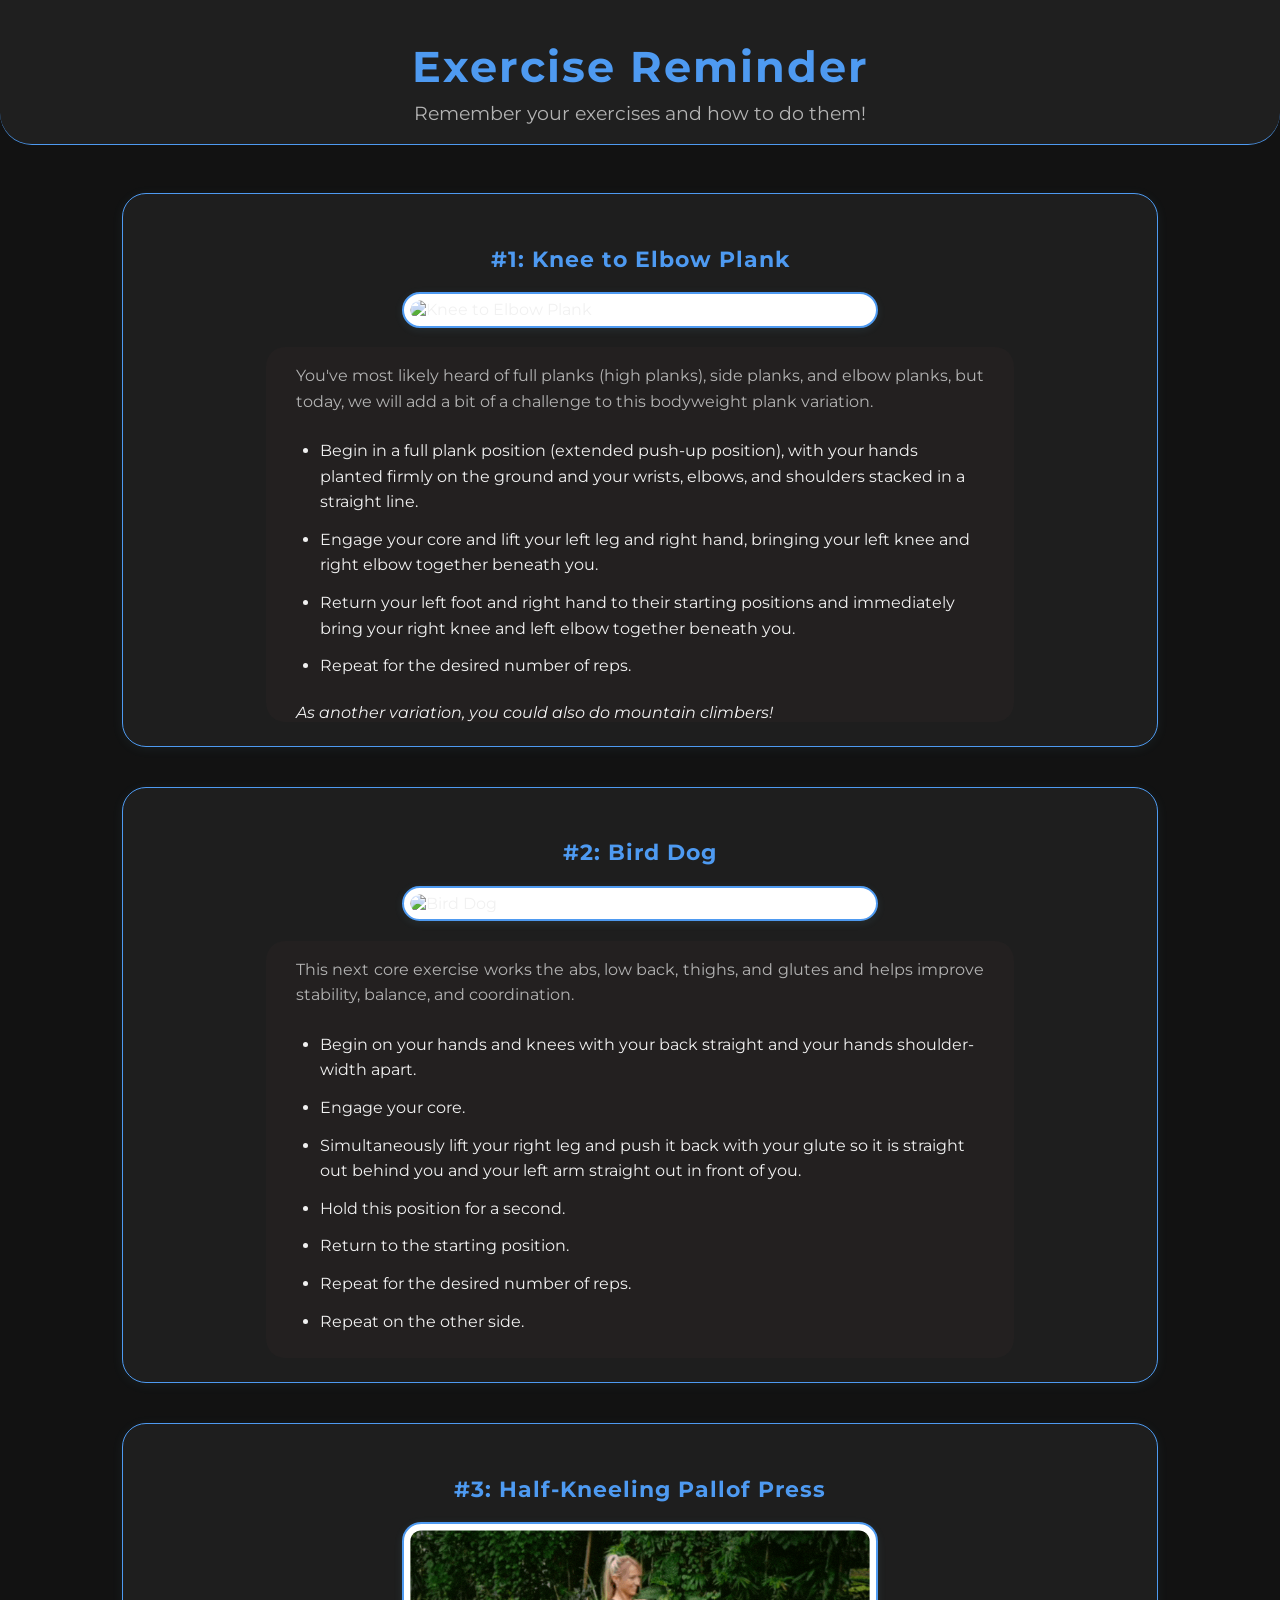
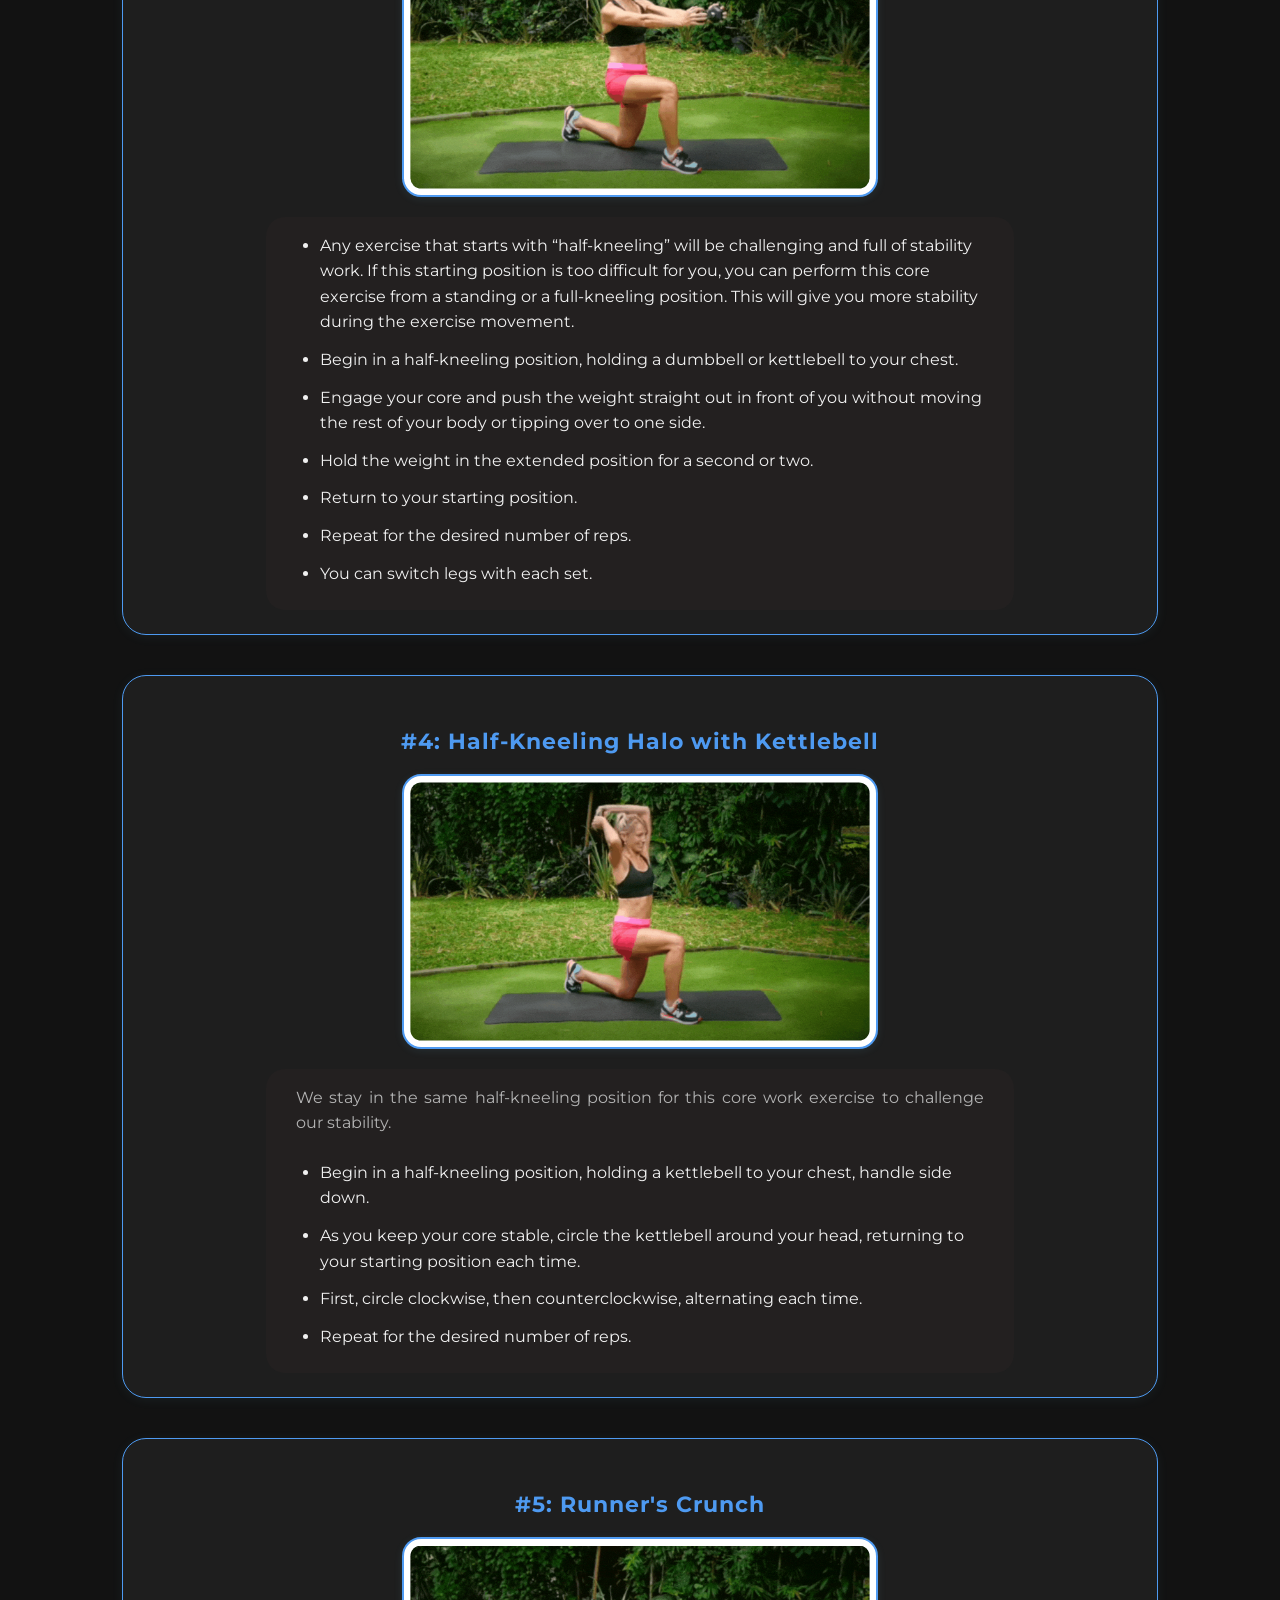
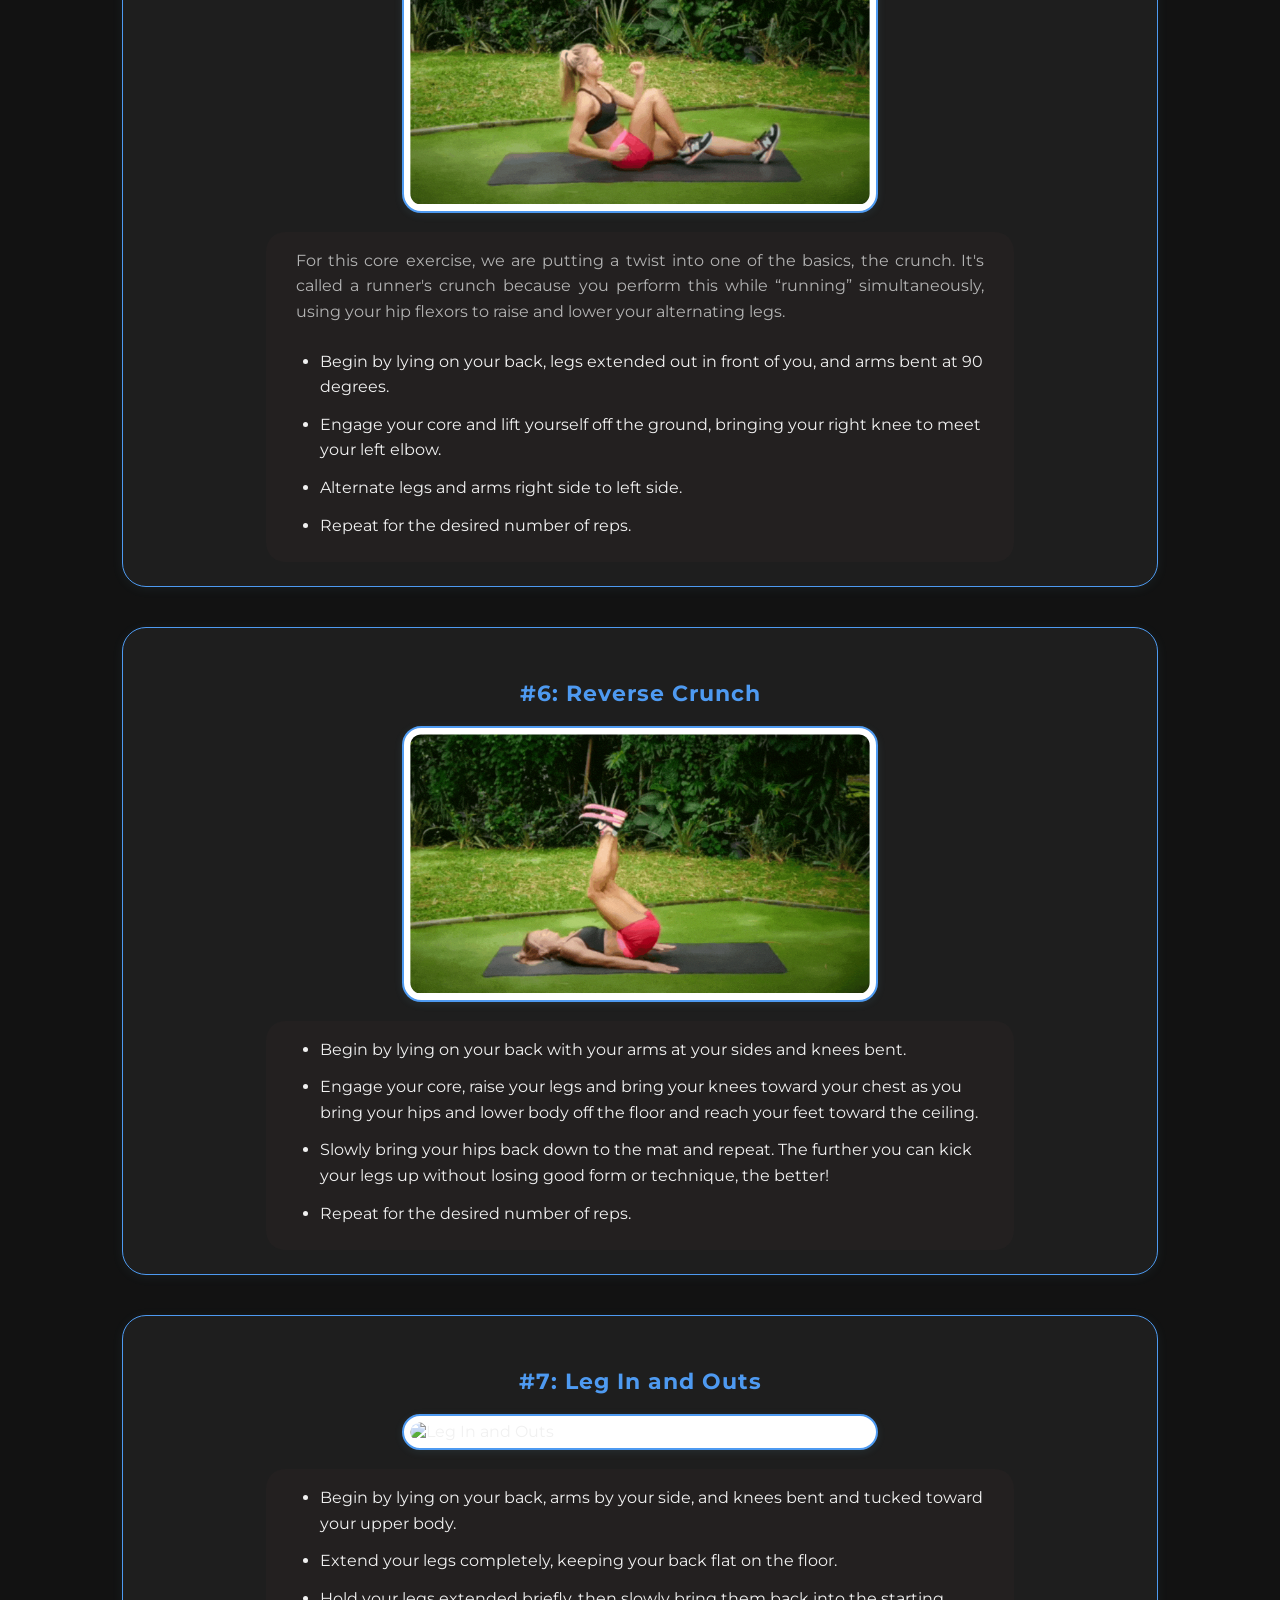
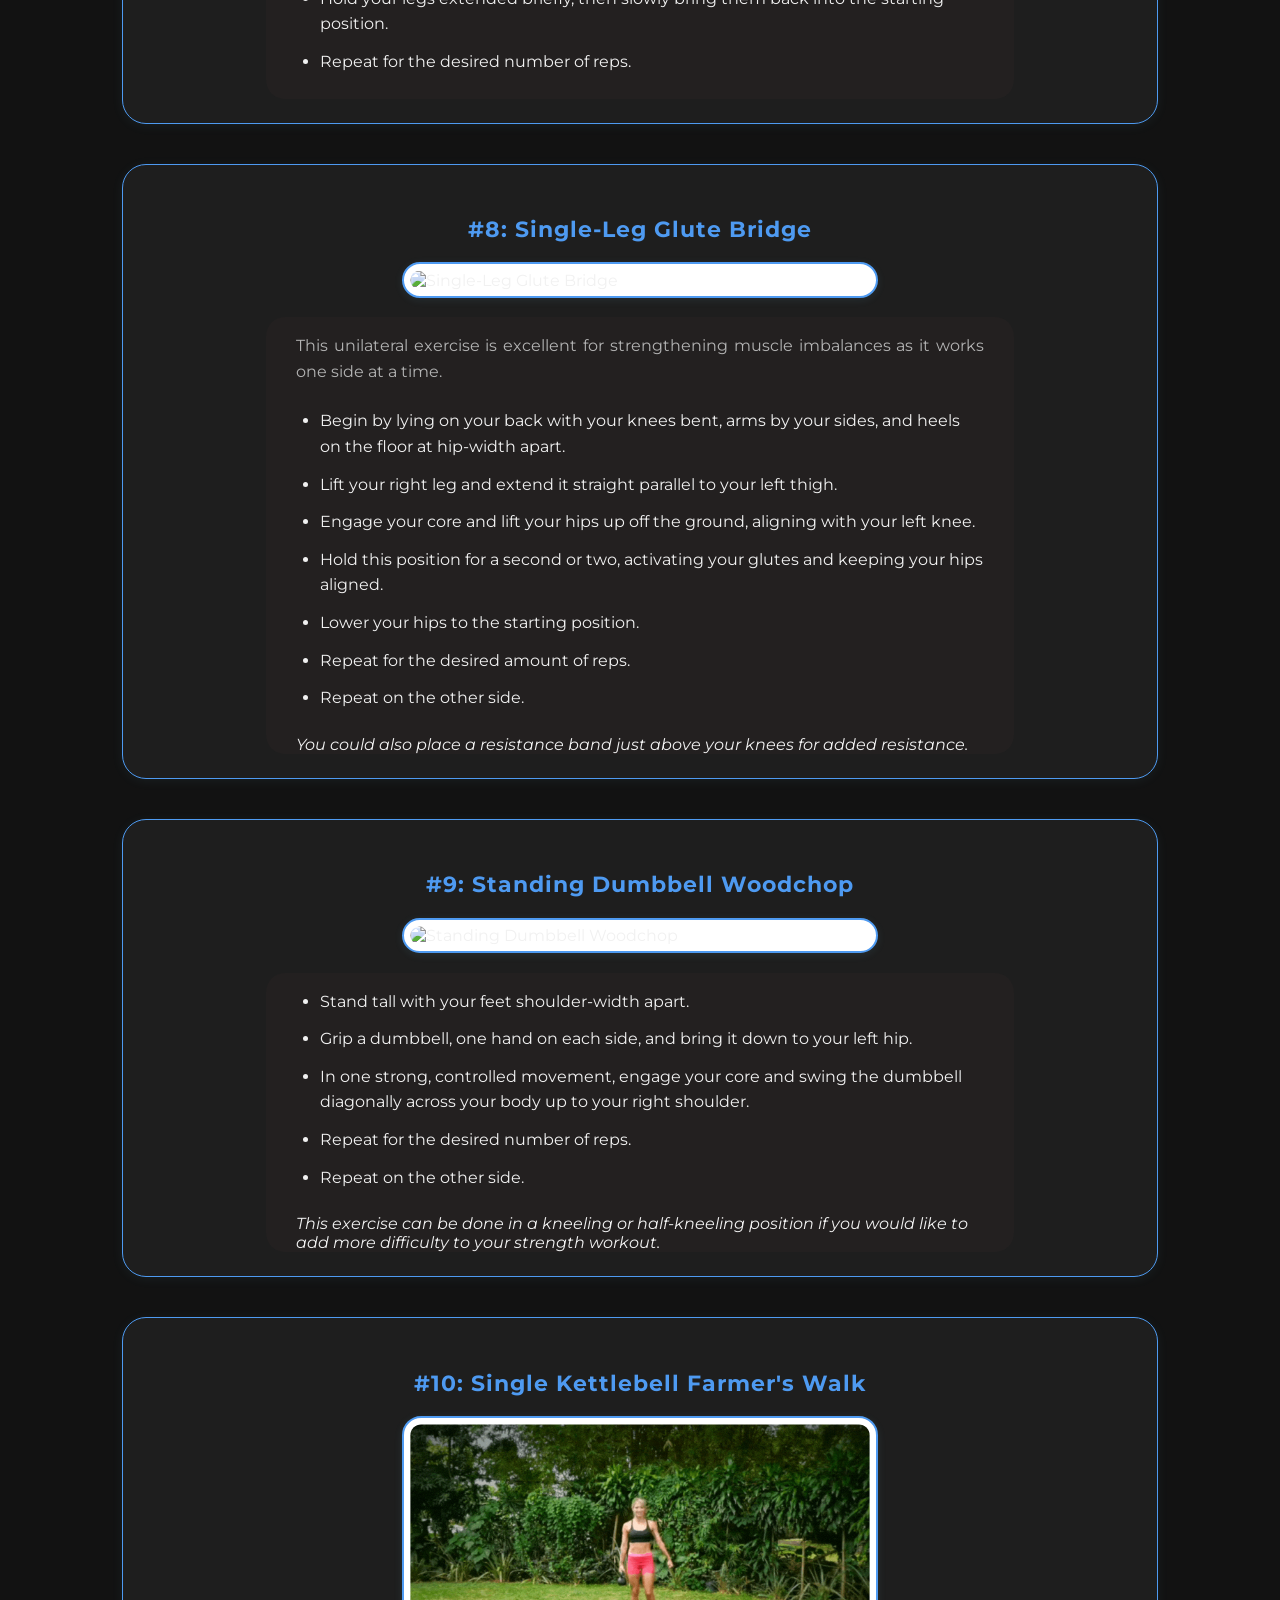
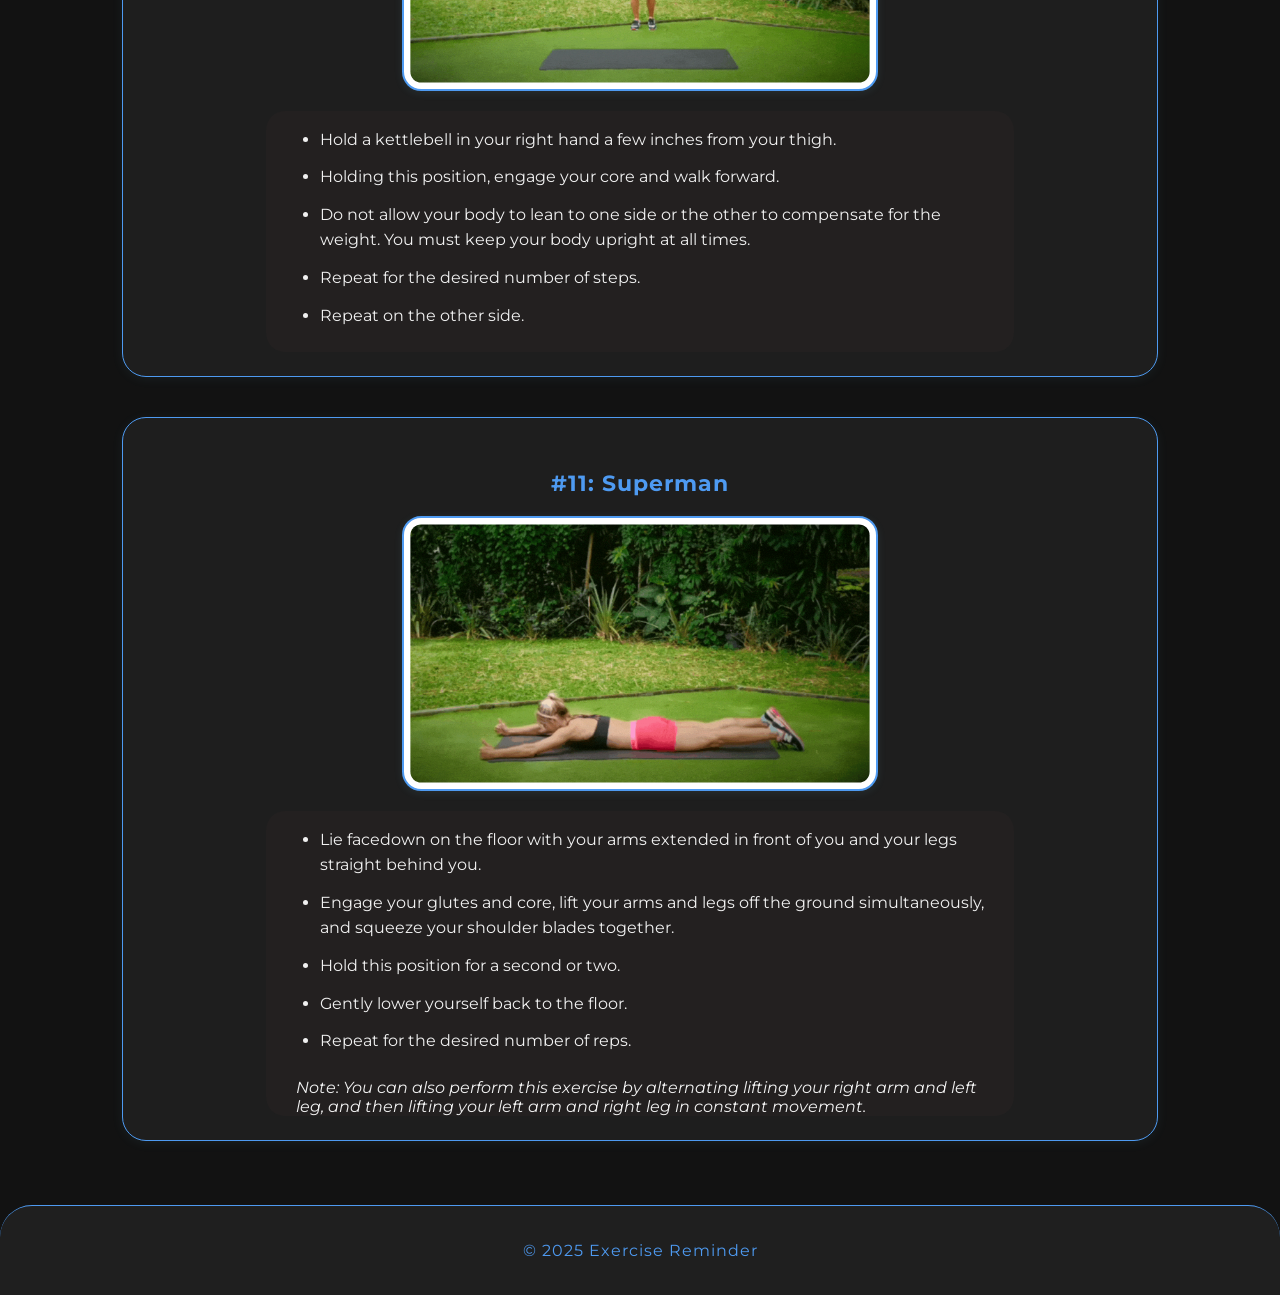
==== src/core.html @ 1bc79fc4 "Created new page" ====
<!DOCTYPE html>
<html lang="en">

<head>
    <meta charset="UTF-8">
    <meta name="viewport" content="width=device-width, initial-scale=1.0">
    <title>Exercise Reminder</title>
    <link rel="stylesheet" href="css/styles.css">
</head>

<body>
    <header>
        <h1><a href="./index.html">Exercise Reminder</a></h1>
        <p>Remember your exercises and how to do them!</p>
    </header>
    <main>
        <section class="exercise">
            <h2>#1: Knee to Elbow Plank</h2>
            <img src="images/1-Knee-to-Elbow-Plank.gif" alt="Knee to Elbow Plank">
            <div class="text">
                <p class="description">
                    You've most likely heard of full planks (high planks), side planks, and elbow planks, but today, we
                    will
                    add a bit of a challenge to this bodyweight plank variation.</p>
                <ul class="instructions">
                    <li>Begin in a full plank position (extended push-up position), with your hands planted firmly on
                        the
                        ground and your wrists, elbows, and shoulders stacked in a straight line.</li>
                    <li>Engage your core and lift your left leg and right hand, bringing your left knee and right elbow
                        together beneath you.</li>
                    <li>Return your left foot and right hand to their starting positions and immediately bring your
                        right
                        knee and left elbow together beneath you.</li>
                    <li>Repeat for the desired number of reps.</li>
                </ul>
                <em class="variation">
                    As another variation, you could also do mountain climbers!
                </em>
            </div>
        </section>
        <section class="exercise">
            <h2>#2: Bird Dog</h2>
            <img src="images/2-Bird-Dog-Final.gif" alt="Bird Dog">
            <div class="text">
                <p class="description">
                    This next core exercise works the abs, low back, thighs, and glutes and helps improve stability,
                    balance, and coordination.
                </p>
                <ul class="instructions">
                    <li>Begin on your hands and knees with your back straight and your hands shoulder-width apart.</li>
                    <li>Engage your core.</li>
                    <li>Simultaneously lift your right leg and push it back with your glute so it is straight out behind
                        you
                        and your left arm straight out in front of you.</li>
                    <li>Hold this position for a second.</li>
                    <li>Return to the starting position.</li>
                    <li>Repeat for the desired number of reps.</li>
                    <li>Repeat on the other side.</li>
                </ul>
            </div>
        </section>
        <section class="exercise">
            <h2>#3: Half-Kneeling Pallof Press</h2>
            <img src="images/3-Pallof-press.gif" alt="Half-Kneeling Pallof Press">
            <div class="text">
                <ul class="instructions">
                    <li>Any exercise that starts with “half-kneeling” will be challenging and full of stability work. If
                        this
                        starting position is too difficult for you, you can perform this core exercise from a standing
                        or a
                        full-kneeling position. This will give you more stability during the exercise movement.</li>
                    <li>Begin in a half-kneeling position, holding a dumbbell or kettlebell to your chest.</li>
                    <li>Engage your core and push the weight straight out in front of you without moving the rest of
                        your
                        body
                        or tipping over to one side.</li>
                    <li>Hold the weight in the extended position for a second or two.</li>
                    <li>Return to your starting position.</li>
                    <li>Repeat for the desired number of reps.</li>
                    <li>You can switch legs with each set.</li>
                </ul>
            </div>
        </section>
        <section class="exercise">
            <h2>#4: Half-Kneeling Halo with Kettlebell</h2>
            <img src="images/4-Halo.gif" alt="Half-Kneeling Halo with Kettlebell">
            <div class="text">
                <p class="description">
                    We stay in the same half-kneeling position for this core work exercise to challenge our stability.
                </p>
                <ul class="instructions">
                    <li>Begin in a half-kneeling position, holding a kettlebell to your chest, handle side down.</li>
                    <li>As you keep your core stable, circle the kettlebell around your head, returning to your starting
                        position each time.</li>
                    <li>First, circle clockwise, then counterclockwise, alternating each time.</li>
                    <li>Repeat for the desired number of reps.</li>
                </ul>
            </div>
        </section>
        <section class="exercise">
            <h2>#5: Runner's Crunch</h2>
            <img src="images/5-Runners-Crunch.gif" alt="Runner's Crunch">
            <div class="text">
                <p class="description">
                    For this core exercise, we are putting a twist into one of the basics, the crunch. It's called a
                    runner's crunch because you perform this while “running” simultaneously, using your hip flexors to
                    raise
                    and lower your alternating legs.</p>
                <ul class="instructions">
                    <li>Begin by lying on your back, legs extended out in front of you, and arms bent at 90 degrees.
                    </li>
                    <li>Engage your core and lift yourself off the ground, bringing your right knee to meet your left
                        elbow.
                    </li>
                    <li>Alternate legs and arms right side to left side.</li>
                    <li>Repeat for the desired number of reps.</li>
                </ul>
            </div>
        </section>
        <section class="exercise">
            <h2>#6: Reverse Crunch</h2>
            <img src="images/6-Reverse-Crunch.gif" alt="Reverse Crunch">
            <div class="text">
                <ul class="instructions">
                    <li>Begin by lying on your back with your arms at your sides and knees bent.</li>
                    <li>Engage your core, raise your legs and bring your knees toward your chest as you bring your hips
                        and
                        lower body off the floor and reach your feet toward the ceiling.</li>
                    <li>Slowly bring your hips back down to the mat and repeat. The further you can kick your legs up
                        without losing good form or technique, the better!</li>
                    <li>Repeat for the desired number of reps.</li>
                </ul>
            </div>
        </section>
        <section class="exercise">
            <h2>#7: Leg In and Outs</h2>
            <img src="images/7-In-and-outs.gif" alt="Leg In and Outs">
            <div class="text">
                <ul class="instructions">
                    <li>Begin by lying on your back, arms by your side, and knees bent and tucked toward your upper
                        body.
                    </li>
                    <li>Extend your legs completely, keeping your back flat on the floor.</li>
                    <li>Hold your legs extended briefly, then slowly bring them back into the starting position.</li>
                    <li>Repeat for the desired number of reps.</li>
                </ul>
            </div>
        </section>
        <section class="exercise">
            <h2>#8: Single-Leg Glute Bridge</h2>
            <img src="images/8-Single-leg-glute-bridge-1.gif" alt="Single-Leg Glute Bridge">
            <div class="text">
                <p class="description">
                    This unilateral exercise is excellent for strengthening muscle imbalances as it works one side at a
                    time.</p>
                <ul class="instructions">
                    <li>Begin by lying on your back with your knees bent, arms by your sides, and heels on the floor at
                        hip-width apart.</li>
                    <li>Lift your right leg and extend it straight parallel to your left thigh.</li>
                    <li>Engage your core and lift your hips up off the ground, aligning with your left knee.</li>
                    <li>Hold this position for a second or two, activating your glutes and keeping your hips aligned.
                    </li>
                    <li>Lower your hips to the starting position.</li>
                    <li>Repeat for the desired amount of reps.</li>
                    <li>Repeat on the other side.</li>
                </ul>
                <em class="variation">
                    You could also place a resistance band just above your knees for added resistance.
                </em>
            </div>
        </section>
        <section class="exercise">
            <h2>#9: Standing Dumbbell Woodchop</h2>
            <img src="images/9-Woodchop.gif" alt="Standing Dumbbell Woodchop">
            <div class="text">
                <ul class="instructions">
                    <li>Stand tall with your feet shoulder-width apart.</li>
                    <li>Grip a dumbbell, one hand on each side, and bring it down to your left hip.</li>
                    <li>In one strong, controlled movement, engage your core and swing the dumbbell diagonally across
                        your
                        body up to your right shoulder.</li>
                    <li>Repeat for the desired number of reps.</li>
                    <li>Repeat on the other side.</li>
                </ul>
                <em class="variation">
                    This exercise can be done in a kneeling or half-kneeling position if you would like to add
                    more difficulty to your strength workout.</em>
            </div>
        </section>
        <section class="exercise">
            <h2>#10: Single Kettlebell Farmer's Walk</h2>
            <img src="images/10-Farmers-Walk-Final.gif" alt="Single Kettlebell Farmer's Walk">
            <div class="text">
                <ul class="instructions">
                    <li>Hold a kettlebell in your right hand a few inches from your thigh.</li>
                    <li>Holding this position, engage your core and walk forward.</li>
                    <li>Do not allow your body to lean to one side or the other to compensate for the weight. You must
                        keep
                        your body upright at all times.</li>
                    <li>Repeat for the desired number of steps.</li>
                    <li>Repeat on the other side.</li>
                </ul>
            </div>
        </section>
        <section class="exercise">
            <h2>#11: Superman</h2>
            <img src="images/11-Superman-2.gif" alt="Superman">
            <div class="text">
                <ul class="instructions">
                    <li>Lie facedown on the floor with your arms extended in front of you and your legs straight behind
                        you.
                    </li>
                    <li>Engage your glutes and core, lift your arms and legs off the ground simultaneously, and squeeze
                        your
                        shoulder blades together.</li>
                    <li>Hold this position for a second or two.</li>
                    <li>Gently lower yourself back to the floor.</li>
                    <li>Repeat for the desired number of reps.</li>
                </ul>
                <em class="variation">Note: You can also perform this exercise by alternating lifting your right arm and
                    left leg,
                    and
                    then lifting your left arm and right leg in constant movement.</em>
            </div>
        </section>
    </main>
    <footer>
        <p>&copy; 2025 Exercise Reminder</p>
    </footer>
    <script src="js/main.js"></script>
</body>

</html>
---- src/css/styles.css ----
/* Google Fonts Import */
@import url('https://fonts.googleapis.com/css2?family=Montserrat:wght@700;400&display=swap');

:root {
    --background: #121212;
    --accent: #4e9af1;
    --header-bg: #1f1f1f;
    --card-bg: #1e1e1e;
    --border: #4e9af1;
    --text-main: #f1f1f1;
    --text-secondary: #b3b3b3;
}

body {
    font-family: 'Montserrat', Arial, sans-serif;
    background: var(--background);
    color: var(--text-main);
    margin: 0;
    min-height: 100vh;
    box-sizing: border-box;
}

header {
    background: var(--header-bg);
    color: var(--accent);
    padding: 2.5rem 1rem 1.2rem 1rem;
    text-align: center;
    border-bottom: 1px solid var(--border);
    border-bottom-left-radius: 2rem;
    border-bottom-right-radius: 2rem;
}

header h1 {
    font-size: 2.7rem;
    font-weight: 700;
    margin: 0 0 0.5rem 0;
    letter-spacing: 2px;
    color: var(--accent);
}

header p {
    color: var(--text-secondary);
    font-size: 1.2rem;
    margin: 0;
}

header h1 a {
    color: inherit;
    text-decoration: none;
}


main {
    display: grid;
    grid-template-columns: repeat(auto-fit, minmax(620px, 1fr));
    gap: 2.5rem;
    padding: 3rem 2rem 2rem 2rem;
    max-width: 1100px;
    margin: 0 auto;
    width: 100%;
    box-sizing: border-box;
}

.exercise {
    background: var(--card-bg);
    border-radius: 1.5rem;
    box-shadow: 0 2px 12px rgba(110, 193, 228, 0.07);
    border: 1px solid var(--border);
    padding: 2rem 1.5rem 1.5rem 1.5rem;
    display: flex;
    flex-direction: column;
    align-items: center;
    transition: box-shadow 0.18s, border 0.18s;
}

.exercise:hover {
    box-shadow: 0 8px 32px rgba(110, 193, 228, 0.13);
    border: 1.5px solid var(--accent);
}

.exercise h2 {
    color: var(--accent);
    font-size: 1.4rem;
    margin-bottom: 1.2rem;
    font-weight: 700;
    letter-spacing: 1px;
}

.exercise img {
    width: 100%;
    max-width: 460px;
    /*aspect-ratio: 1/1;*/
    object-fit: cover;
    border-radius: 1.2rem;
    margin-bottom: 1.2rem;
    box-shadow: 0 2px 8px rgba(110, 193, 228, 0.10);
    background: #fff;
    padding: 0.4rem;
    border: 2px solid var(--border);
}

.exercise p {
    font-size: 1.08rem;
    color: var(--text-secondary);
    line-height: 1.7;
    text-align: left;
}

.exercise .text {
    margin: 0 119px;
    padding: 0 30px;
    background-color: #232020;
    border-radius: 1.2rem;
}

.exercise .description {
    font-size: 1rem;
    line-height: 1.6;
    margin-bottom: 1.5rem;
    text-align: justify;
}

.exercise .instructions {
    padding-left: 1.5rem;
    margin-bottom: 1.5rem;
    list-style-type: disc;
}

.exercise .instructions li {
    margin-bottom: 0.75rem;
    line-height: 1.6;
    color: var(--text-main);

}

.exercise .variation {
    font-style: italic;
    text-align: center;
}

footer {
    text-align: center;
    padding: 1.2rem 0;
    background: var(--header-bg);
    color: var(--accent);
    font-size: 1rem;
    letter-spacing: 1px;
    margin-top: 2rem;
    border-top-left-radius: 2rem;
    border-top-right-radius: 2rem;
    border-top: 1px solid var(--border);
}

@media (max-width: 900px) {
    main {
        padding: 2rem 0.5rem 1.5rem 0.5rem;
        gap: 1.5rem;
    }

    header h1 {
        font-size: 2rem;
    }
}

@media (max-width: 600px) {
    header {
        padding: 1.2rem 0.5rem 0.7rem 0.5rem;
        border-bottom-left-radius: 1.2rem;
        border-bottom-right-radius: 1.2rem;
    }

    header p {
        font-size: 1rem;
    }

    main {
        display: flex;
        flex-direction: column;
        align-items: center;
        gap: 2.5rem;
        padding: 3rem 2rem 2rem 2rem;
        max-width: 900px;
        margin: 0 auto;
        width: 100%;
        box-sizing: border-box;
    }

    .exercise {
        max-width: 700px;
        width: 100%;
        background: var(--card-bg);
        border-radius: 1.5rem;
        box-shadow: 0 2px 12px rgba(110, 193, 228, 0.07);
        border: 1px solid var(--border);
        padding: 2rem 1.5rem 1.5rem 1.5rem;
        display: flex;
        flex-direction: column;
        align-items: center;
        transition: box-shadow 0.18s, border 0.18s;
    }

    .exercise .text {
        margin: auto;
        padding: auto;
        background-color: #232020;
        border-radius: 1.2rem;
    }

    .exercise h2 {
        font-size: 1.08rem;
    }

    .exercise img {
        max-width: 95vw;
        padding: 0.2rem;
    }

    .exercise p {
        font-size: 0.98rem;
    }

    footer {
        font-size: 0.9rem;
        border-top-left-radius: 1rem;
        border-top-right-radius: 1rem;
        padding: 0.8rem 0;
        position: fixed;
        left: 0;
        right: 0;
        bottom: 0;
        margin-top: 0;
    }
}
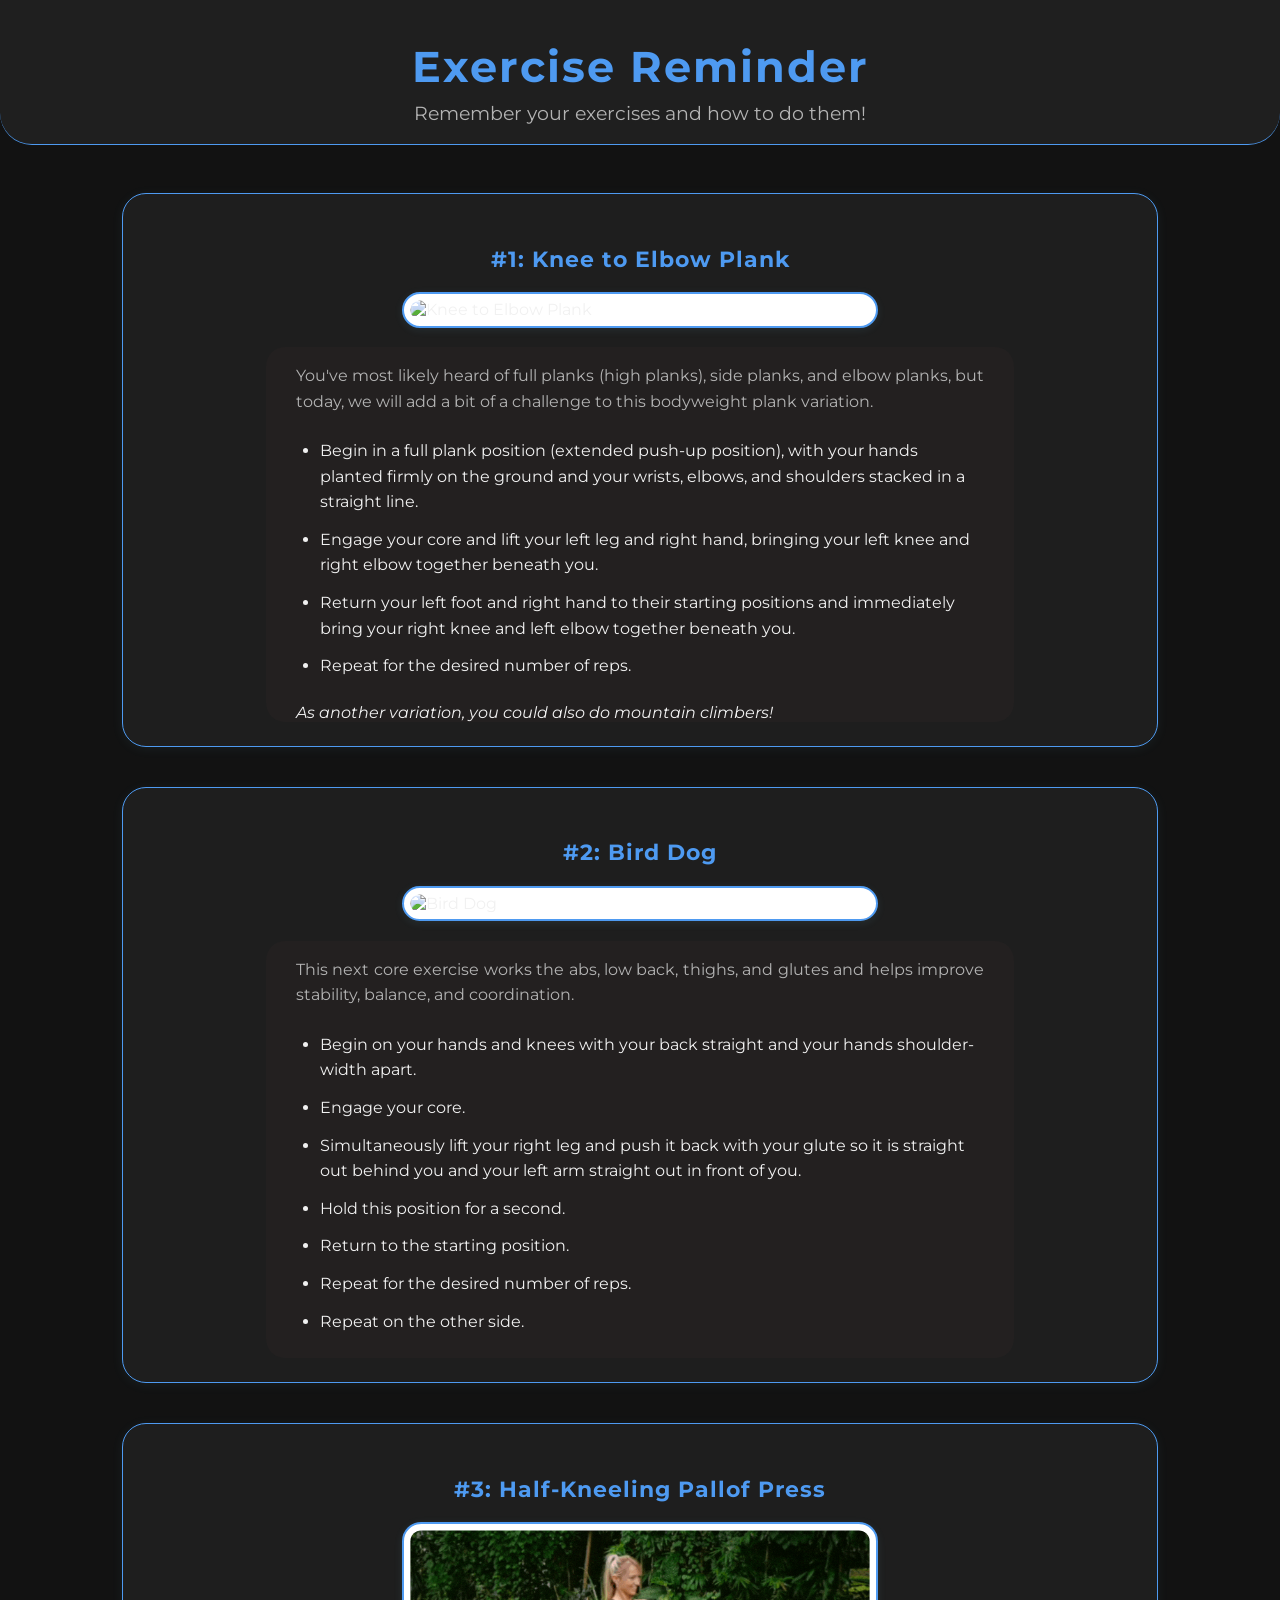
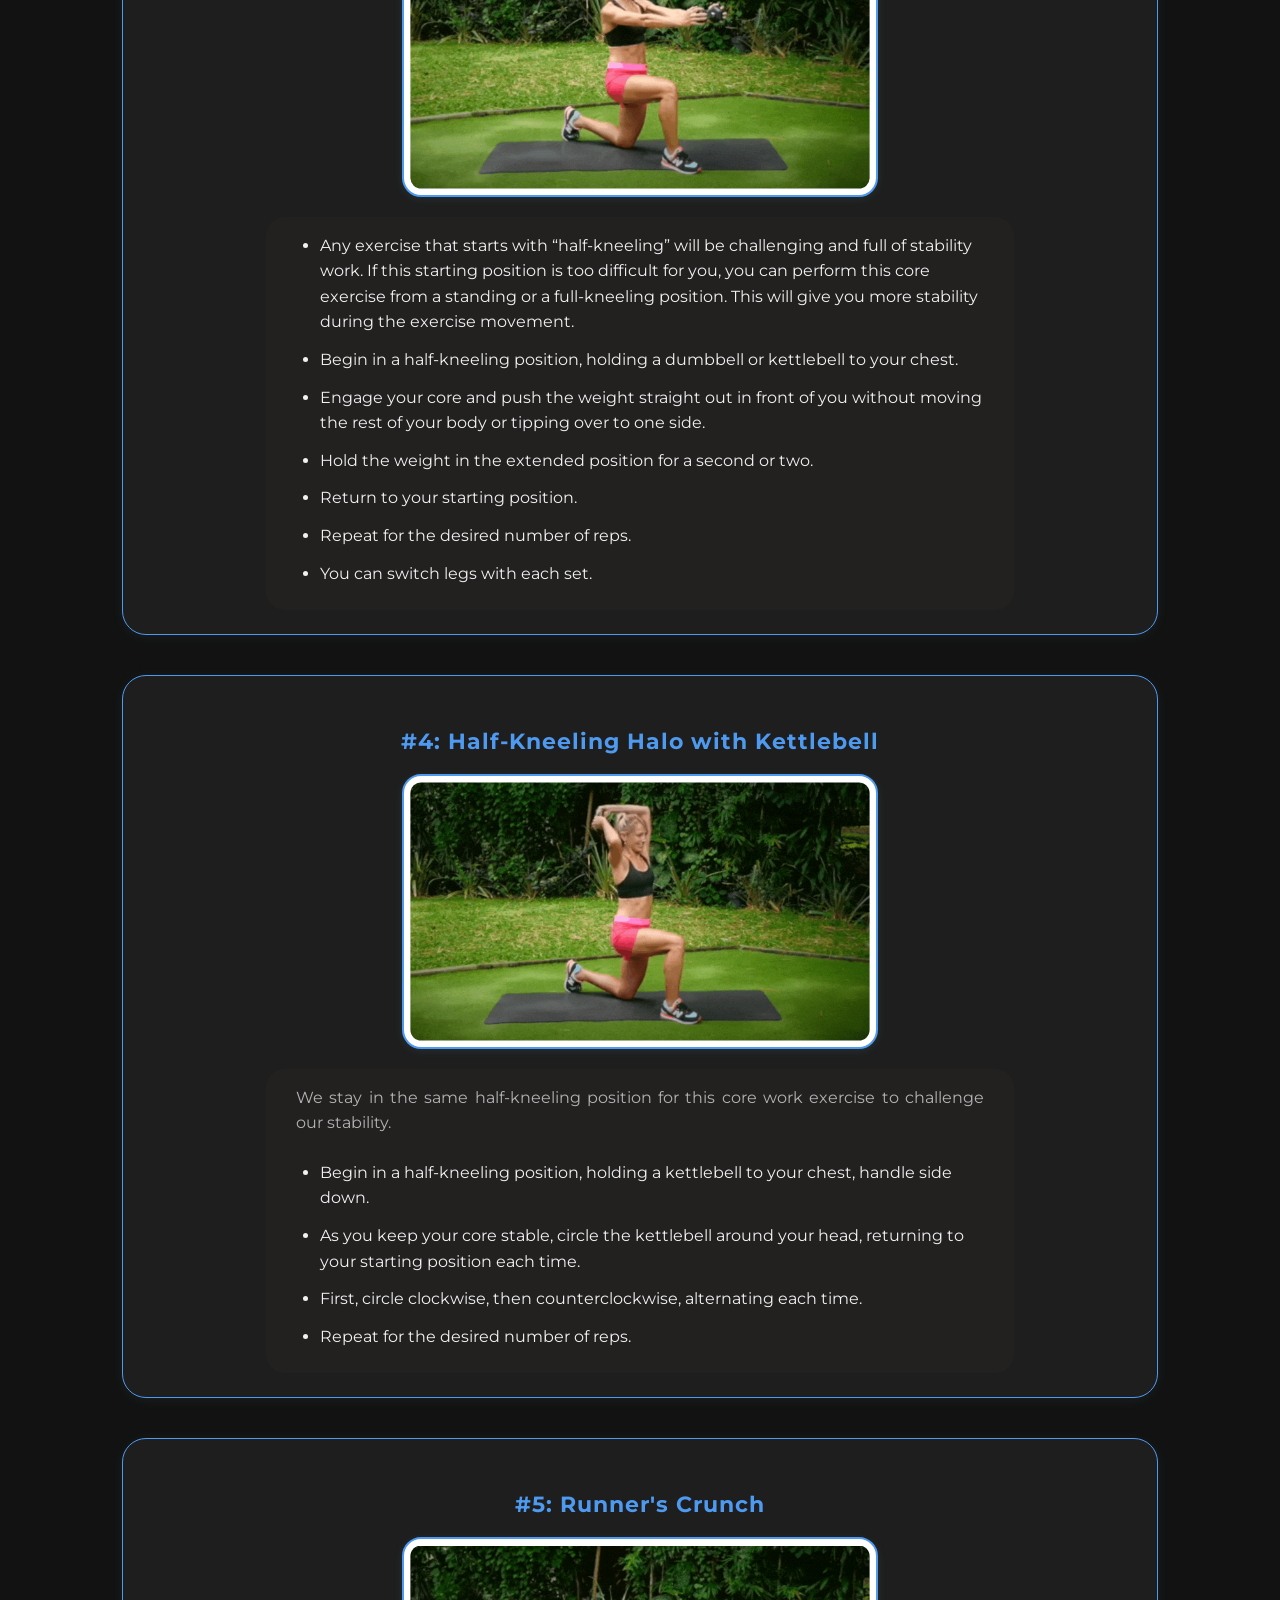
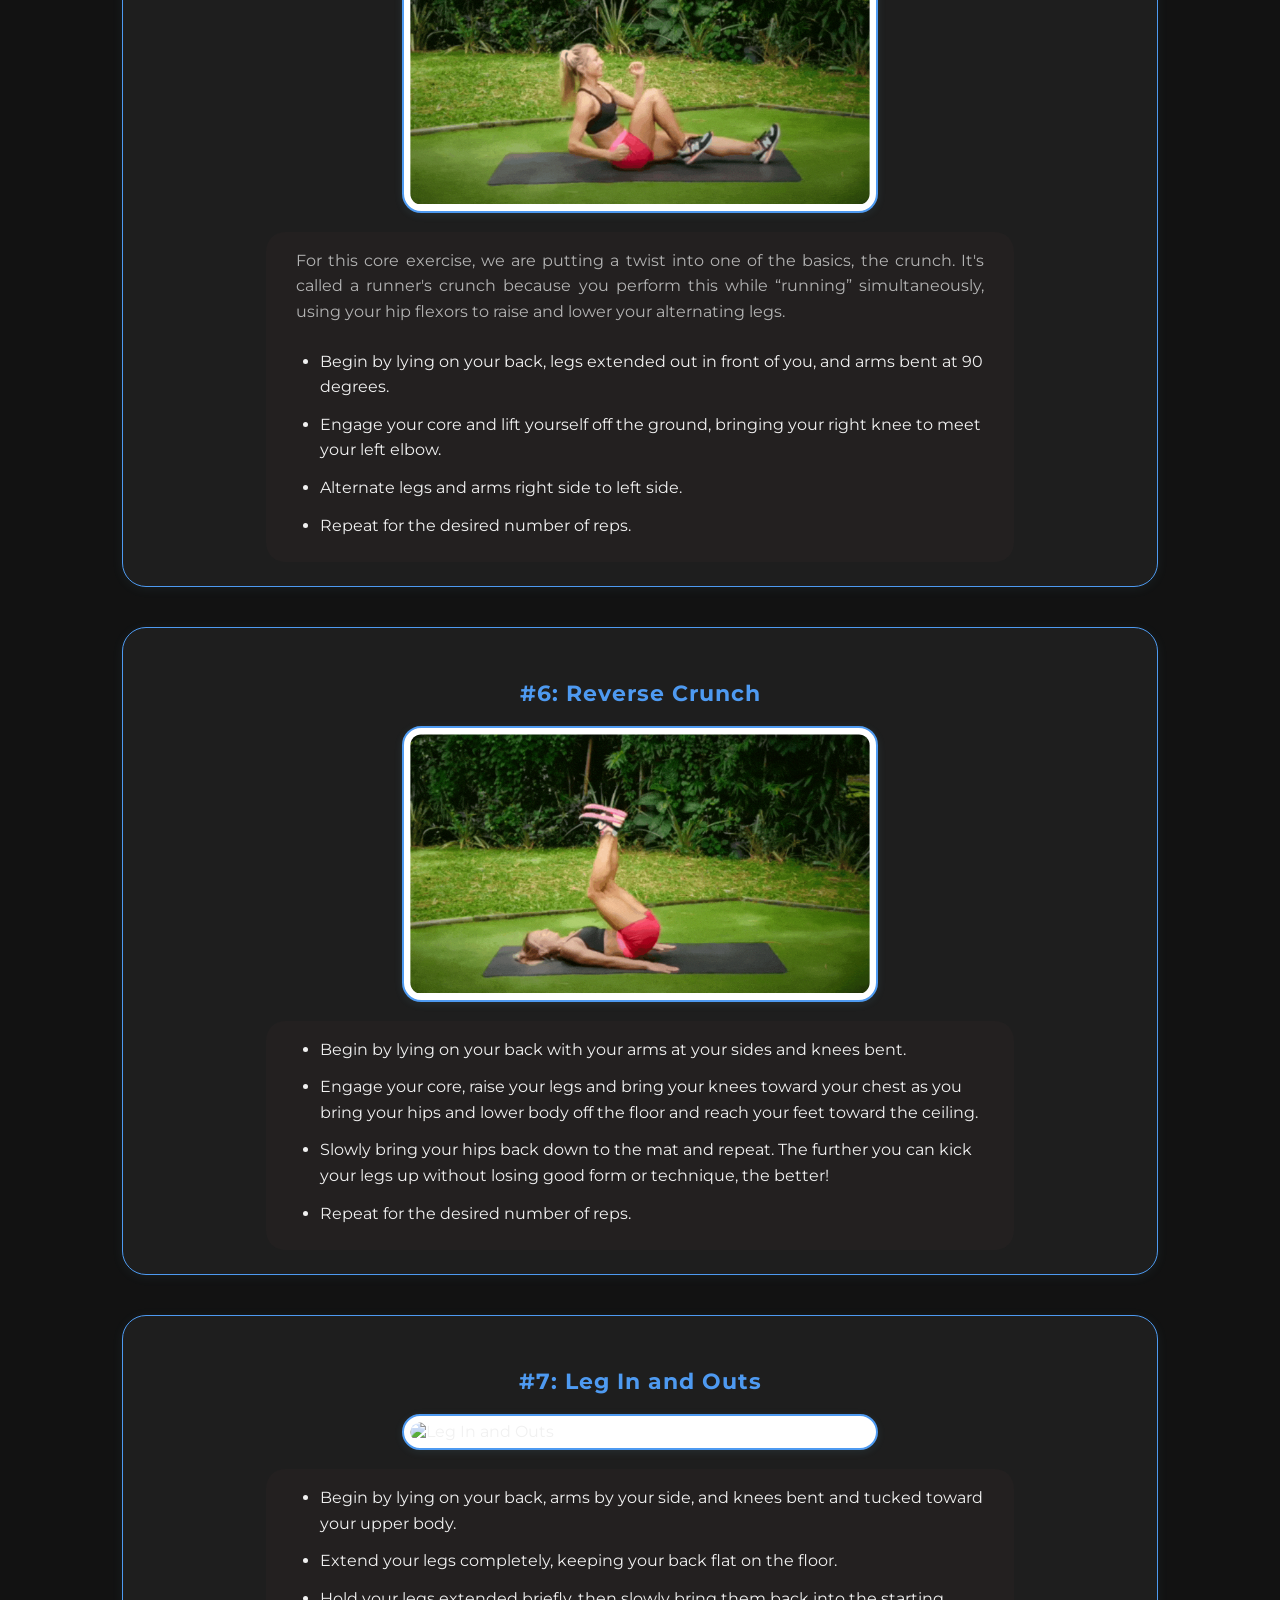
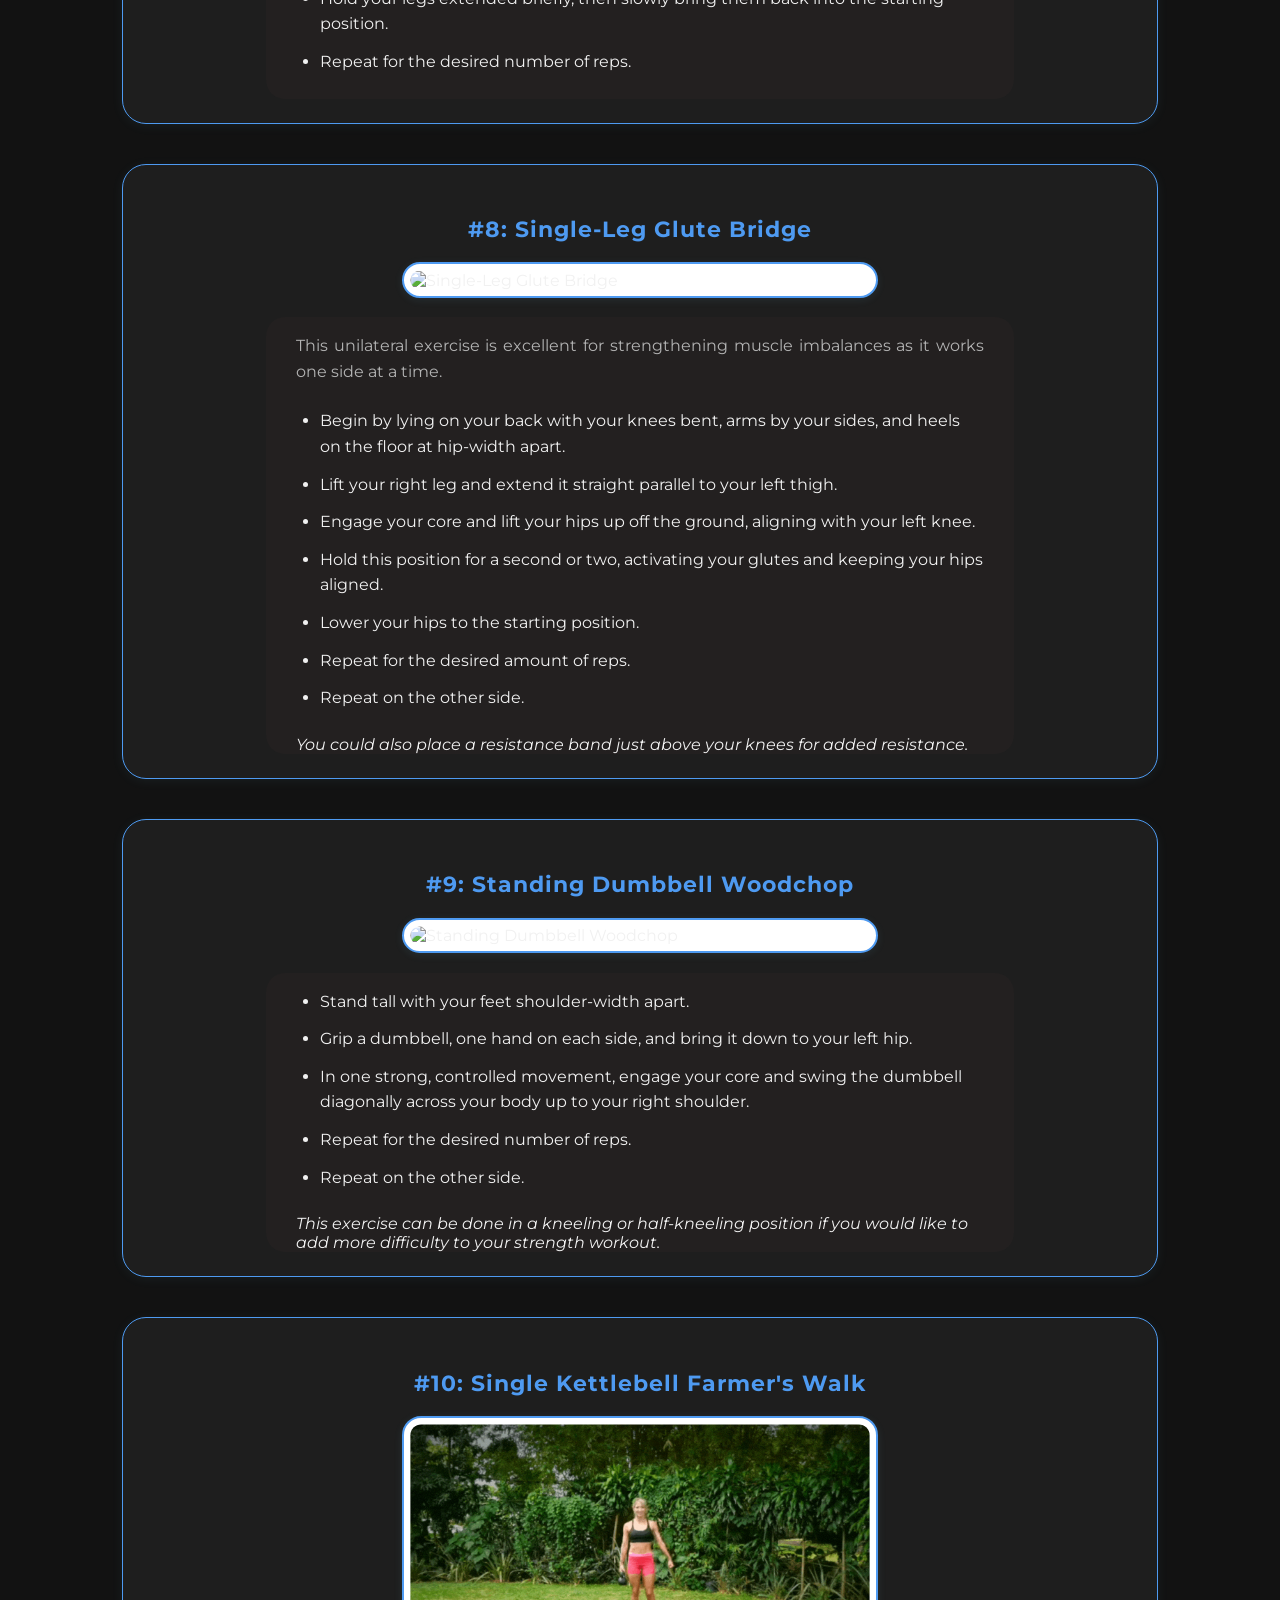
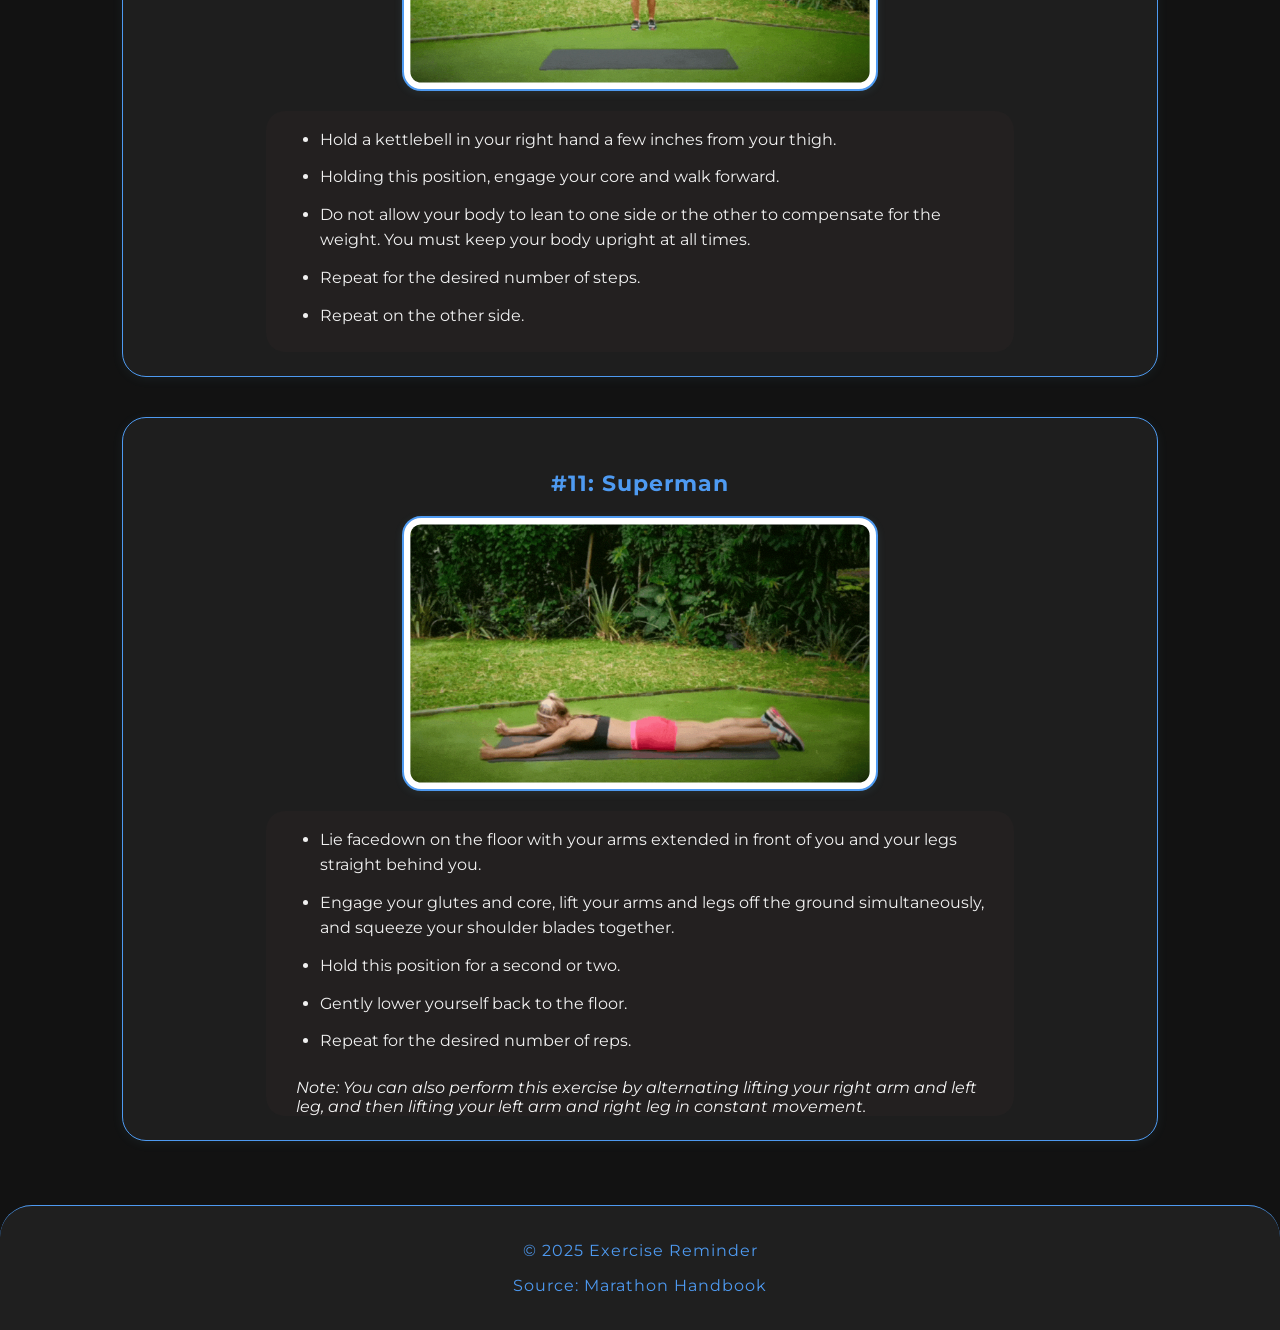
==== commit 508d6718: "Fixed text format" ====
--- a/src/core.html
+++ b/src/core.html
@@ -225,7 +225,9 @@
         </section>
     </main>
     <footer>
-        <p>&copy; 2025 Exercise Reminder</p>
+        <p>&copy; 2025 <a href="./index.html">Exercise Reminder</a> </p>
+        <p>Source: <a href="https://marathonhandbook.com/core-exercises-for-runners/" target="_blank">Marathon
+                Handbook</a></p>
     </footer>
     <script src="js/main.js"></script>
 </body>
--- a/src/css/styles.css
+++ b/src/css/styles.css
@@ -44,11 +44,16 @@
     margin: 0;
 }
 
-header h1 a {
+header h1 a,
+footer a {
     color: inherit;
     text-decoration: none;
 }
 
+a {
+    color: var(--text-main);
+    text-decoration: none;
+}
 
 main {
     display: grid;
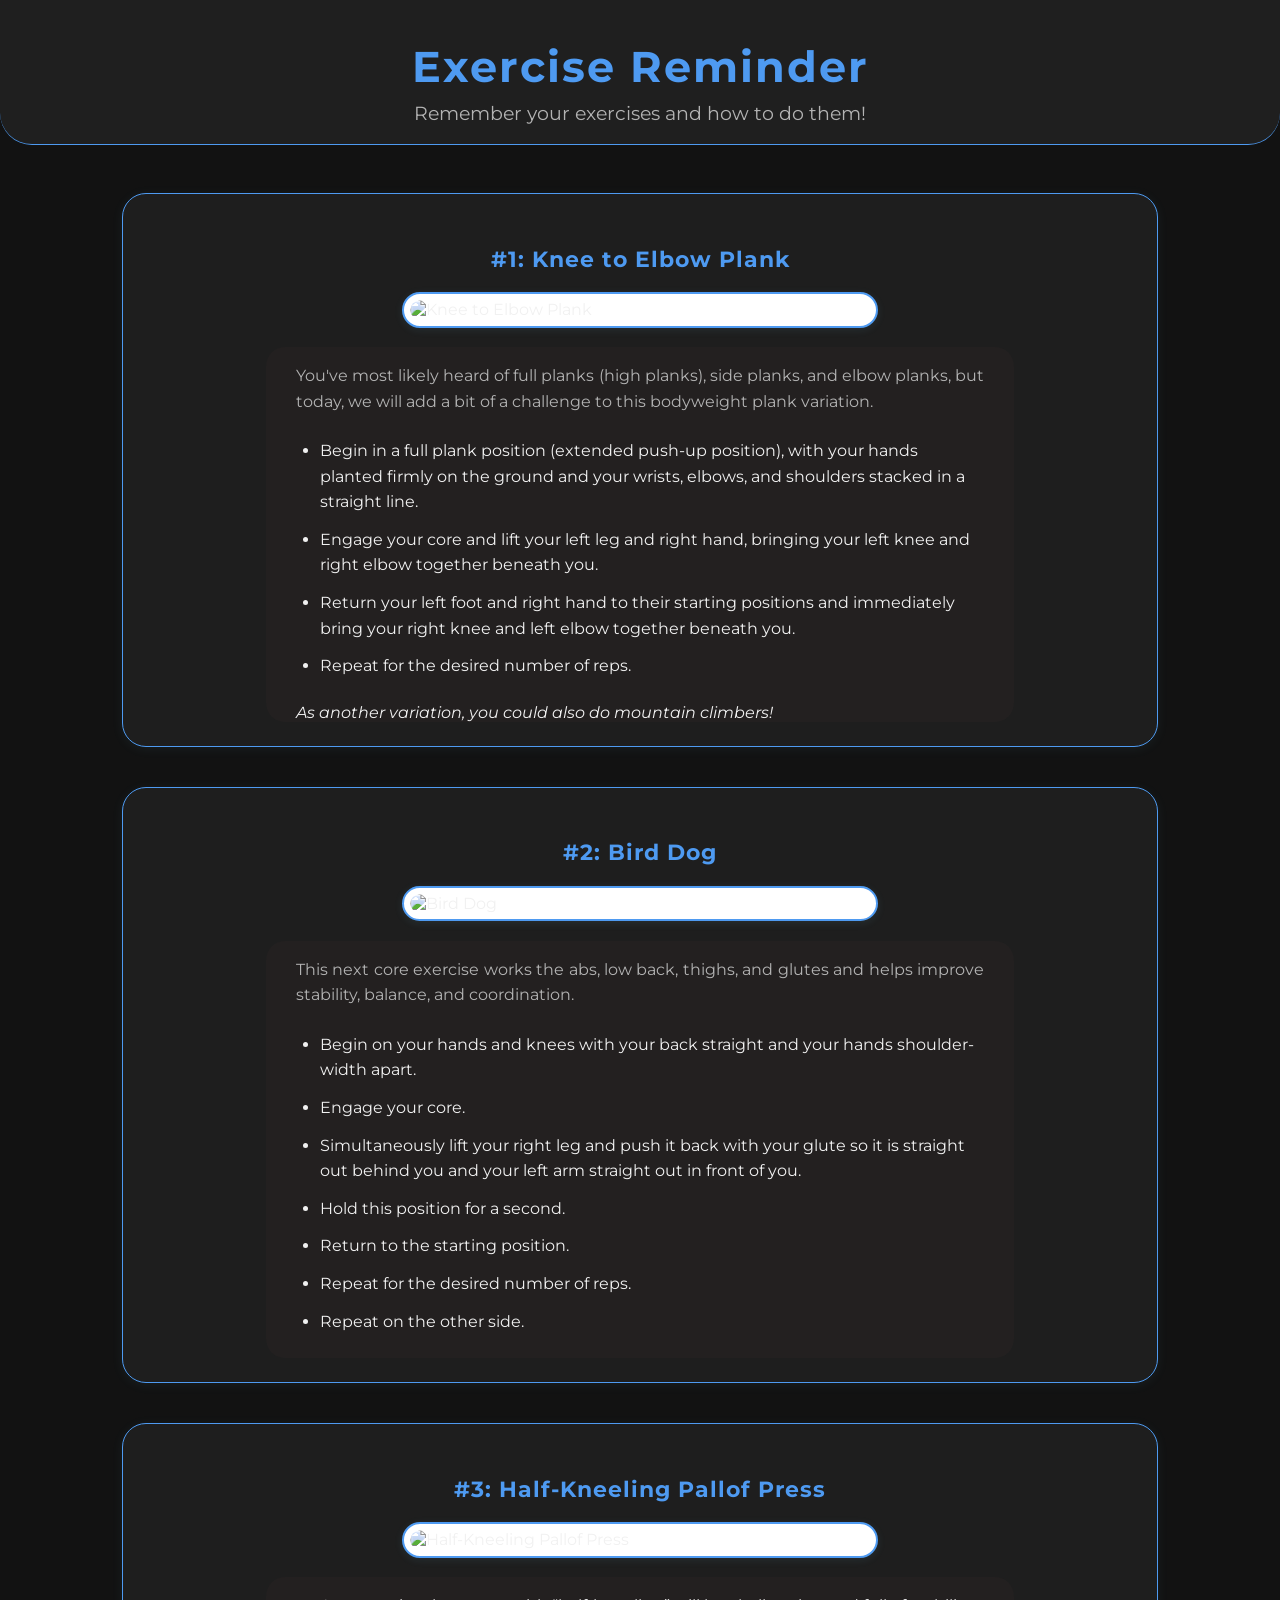
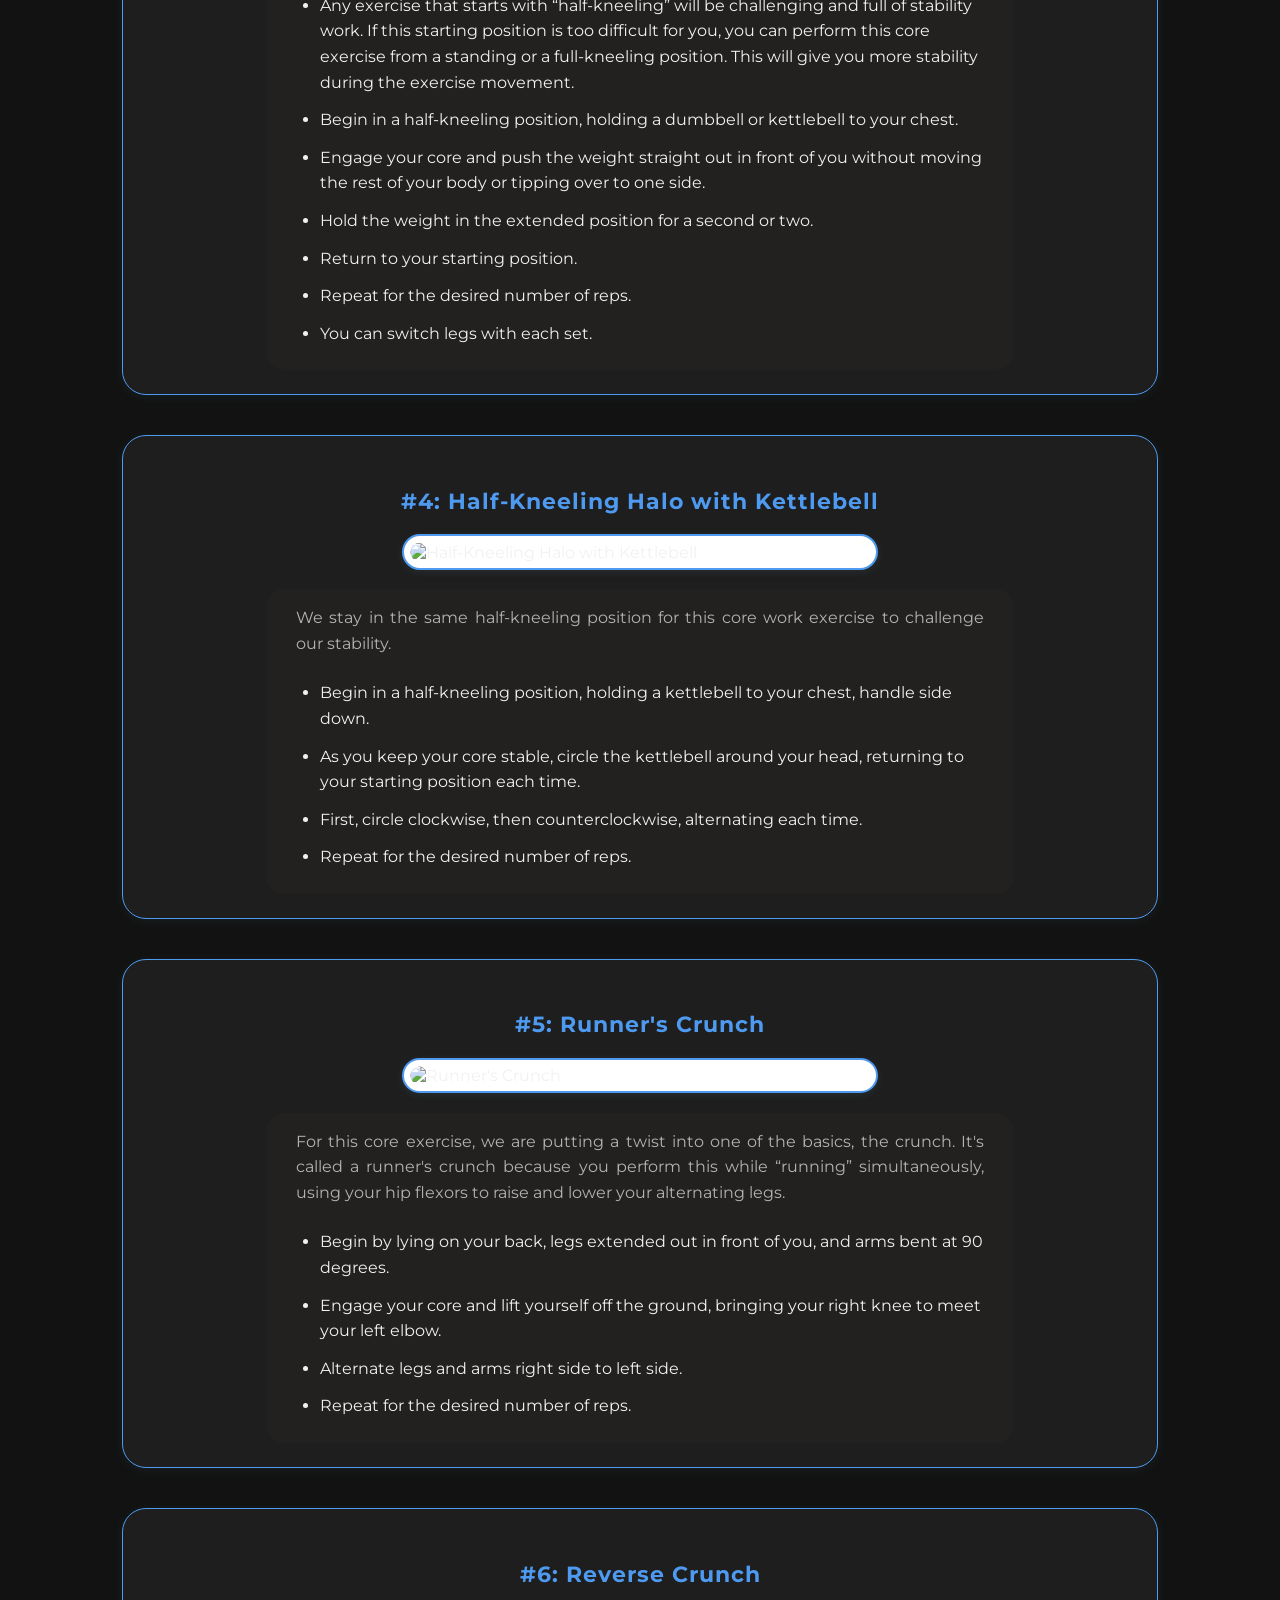
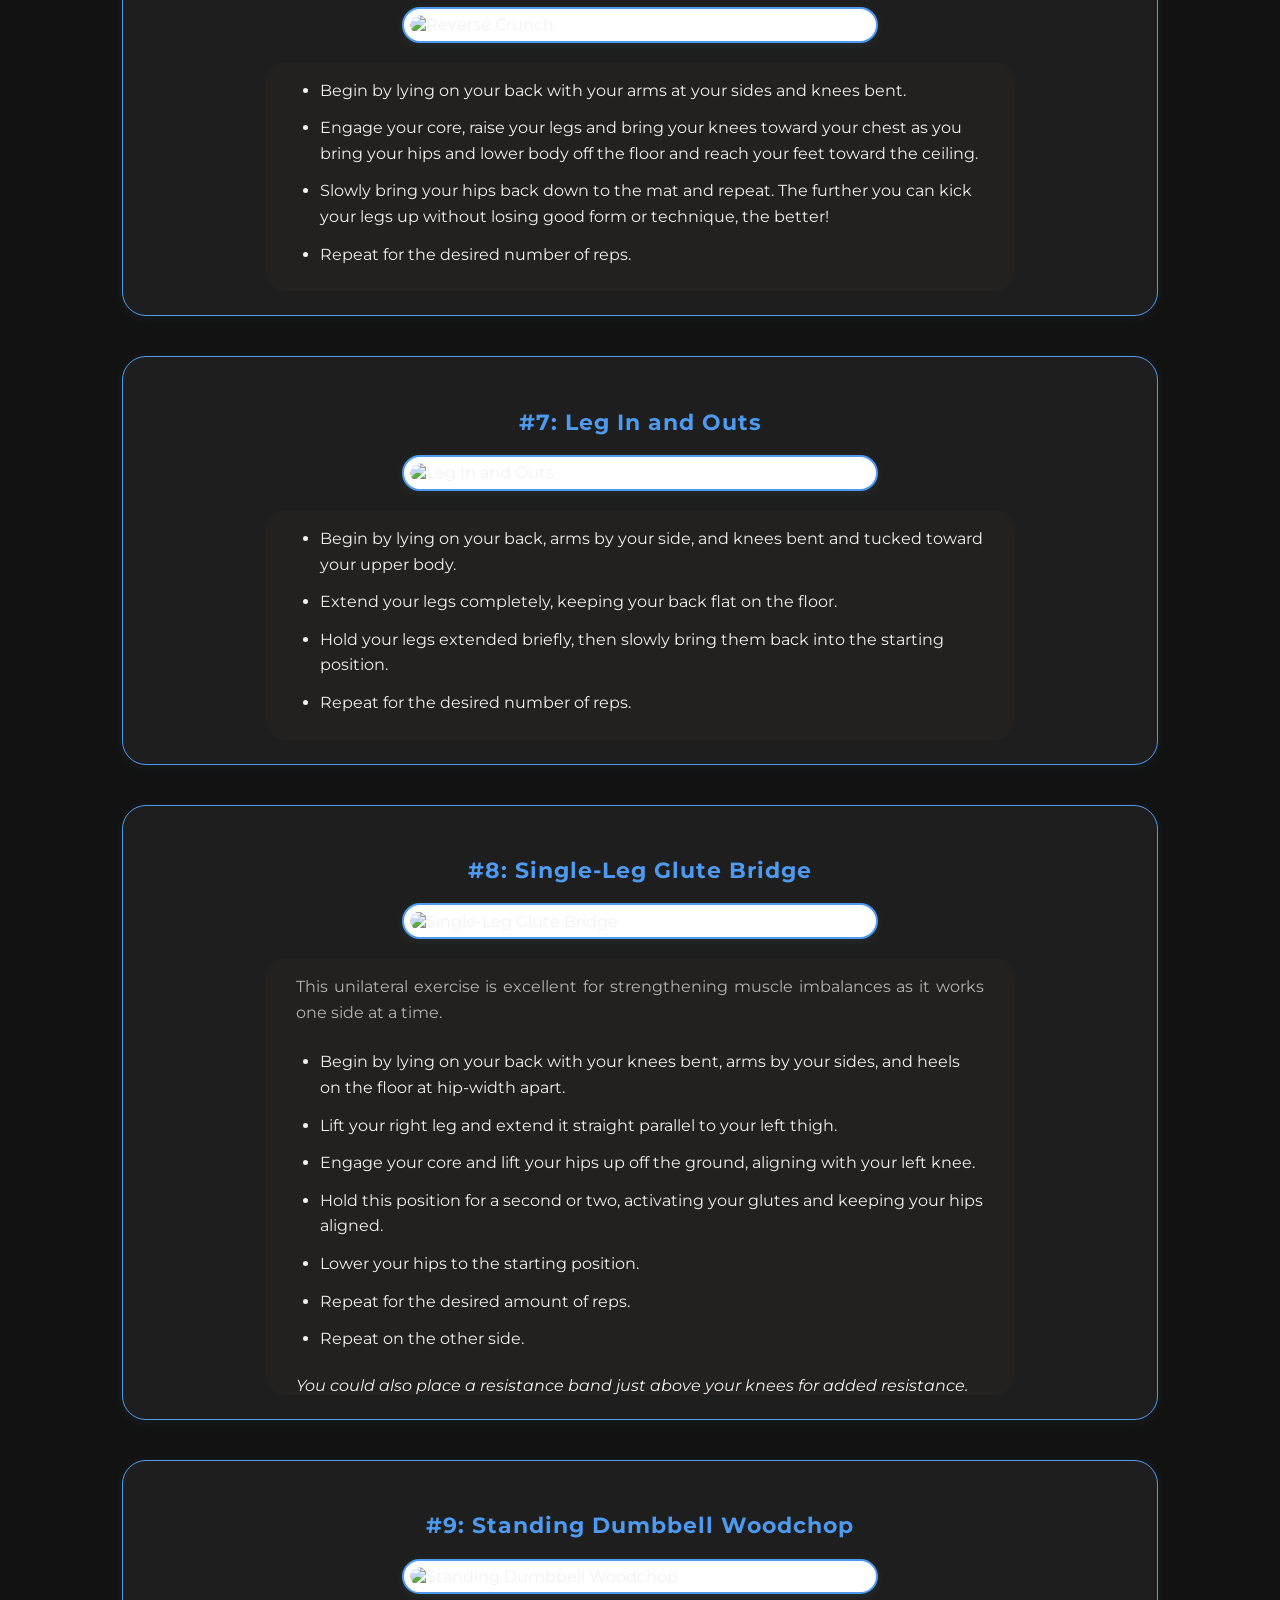
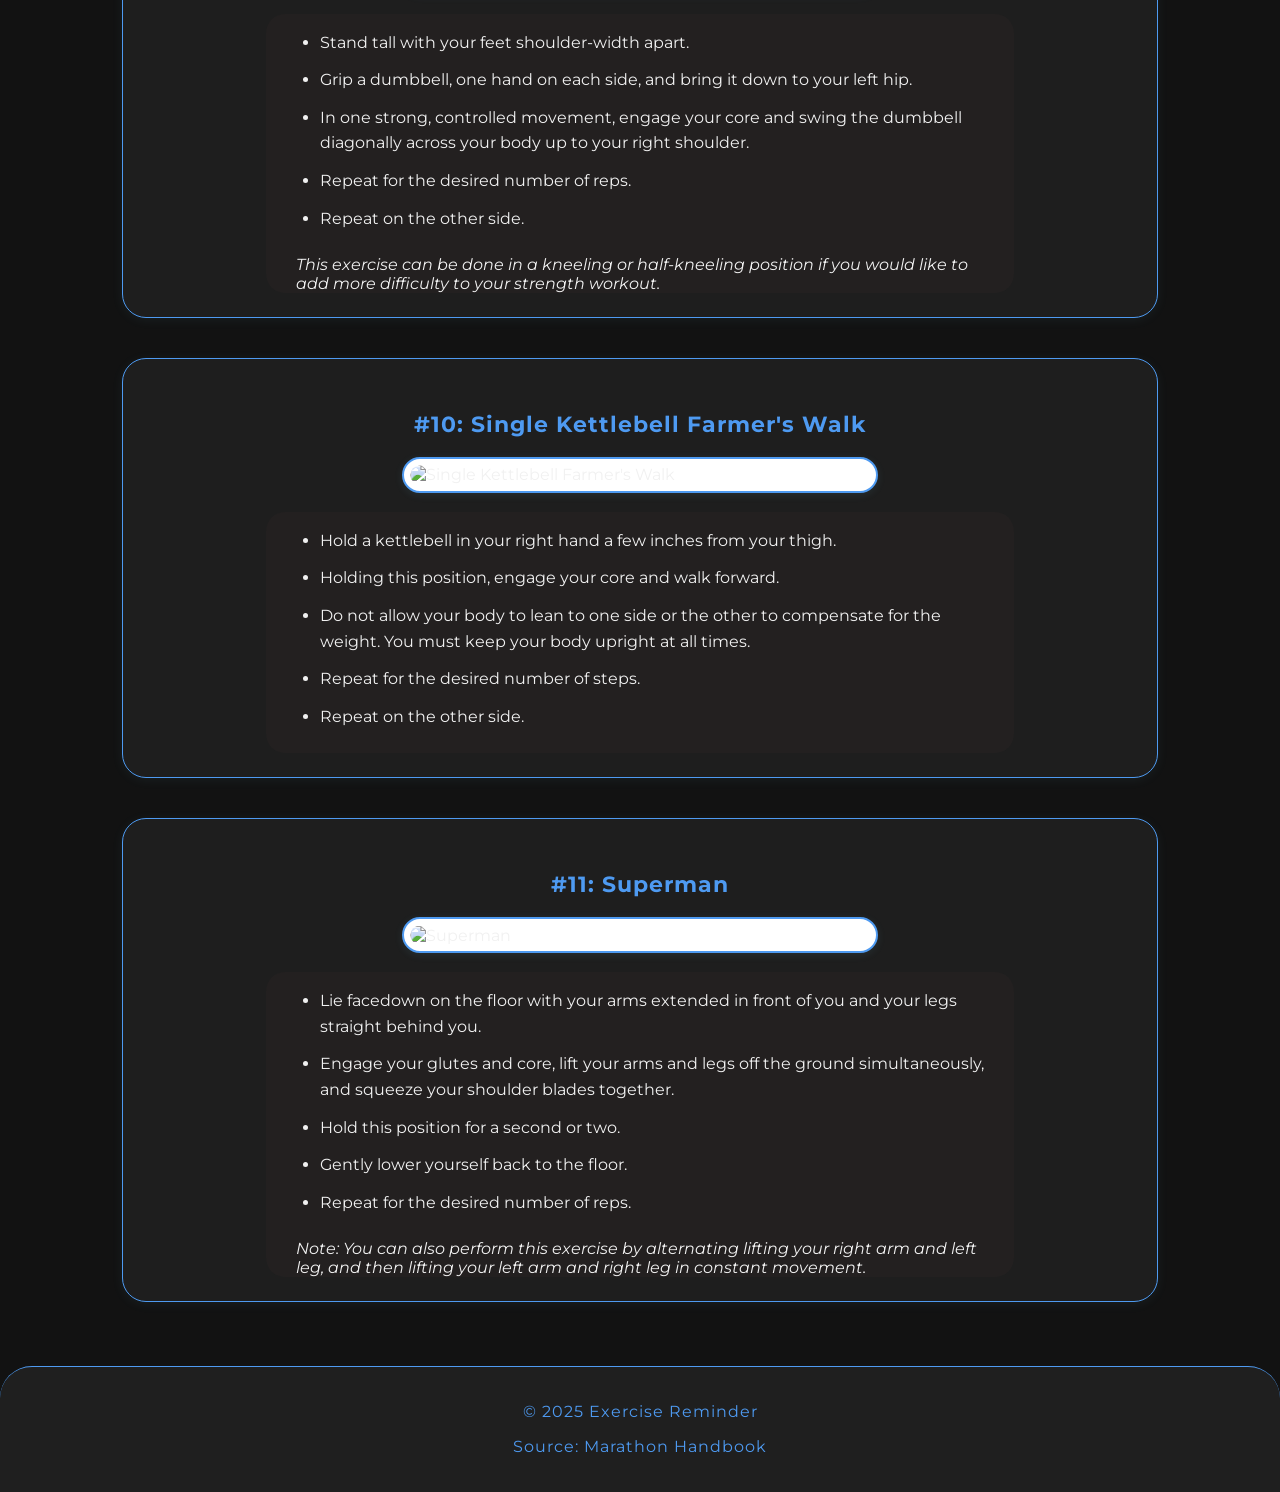
==== commit 6ef8c18b: "Added Mobility page" ====
--- a/src/core.html
+++ b/src/core.html
@@ -16,7 +16,7 @@
     <main>
         <section class="exercise">
             <h2>#1: Knee to Elbow Plank</h2>
-            <img src="images/1-Knee-to-Elbow-Plank.gif" alt="Knee to Elbow Plank">
+            <img src="images/core/1-Knee-to-Elbow-Plank.gif" alt="Knee to Elbow Plank">
             <div class="text">
                 <p class="description">
                     You've most likely heard of full planks (high planks), side planks, and elbow planks, but today, we
@@ -40,7 +40,7 @@
         </section>
         <section class="exercise">
             <h2>#2: Bird Dog</h2>
-            <img src="images/2-Bird-Dog-Final.gif" alt="Bird Dog">
+            <img src="images/core/2-Bird-Dog-Final.gif" alt="Bird Dog">
             <div class="text">
                 <p class="description">
                     This next core exercise works the abs, low back, thighs, and glutes and helps improve stability,
@@ -61,7 +61,7 @@
         </section>
         <section class="exercise">
             <h2>#3: Half-Kneeling Pallof Press</h2>
-            <img src="images/3-Pallof-press.gif" alt="Half-Kneeling Pallof Press">
+            <img src="images/core/3-Pallof-press.gif" alt="Half-Kneeling Pallof Press">
             <div class="text">
                 <ul class="instructions">
                     <li>Any exercise that starts with “half-kneeling” will be challenging and full of stability work. If
@@ -83,7 +83,7 @@
         </section>
         <section class="exercise">
             <h2>#4: Half-Kneeling Halo with Kettlebell</h2>
-            <img src="images/4-Halo.gif" alt="Half-Kneeling Halo with Kettlebell">
+            <img src="images/core/4-Halo.gif" alt="Half-Kneeling Halo with Kettlebell">
             <div class="text">
                 <p class="description">
                     We stay in the same half-kneeling position for this core work exercise to challenge our stability.
@@ -99,7 +99,7 @@
         </section>
         <section class="exercise">
             <h2>#5: Runner's Crunch</h2>
-            <img src="images/5-Runners-Crunch.gif" alt="Runner's Crunch">
+            <img src="images/core/5-Runners-Crunch.gif" alt="Runner's Crunch">
             <div class="text">
                 <p class="description">
                     For this core exercise, we are putting a twist into one of the basics, the crunch. It's called a
@@ -119,7 +119,7 @@
         </section>
         <section class="exercise">
             <h2>#6: Reverse Crunch</h2>
-            <img src="images/6-Reverse-Crunch.gif" alt="Reverse Crunch">
+            <img src="images/core/6-Reverse-Crunch.gif" alt="Reverse Crunch">
             <div class="text">
                 <ul class="instructions">
                     <li>Begin by lying on your back with your arms at your sides and knees bent.</li>
@@ -134,7 +134,7 @@
         </section>
         <section class="exercise">
             <h2>#7: Leg In and Outs</h2>
-            <img src="images/7-In-and-outs.gif" alt="Leg In and Outs">
+            <img src="images/core/7-In-and-outs.gif" alt="Leg In and Outs">
             <div class="text">
                 <ul class="instructions">
                     <li>Begin by lying on your back, arms by your side, and knees bent and tucked toward your upper
@@ -148,7 +148,7 @@
         </section>
         <section class="exercise">
             <h2>#8: Single-Leg Glute Bridge</h2>
-            <img src="images/8-Single-leg-glute-bridge-1.gif" alt="Single-Leg Glute Bridge">
+            <img src="images/core/8-Single-leg-glute-bridge-1.gif" alt="Single-Leg Glute Bridge">
             <div class="text">
                 <p class="description">
                     This unilateral exercise is excellent for strengthening muscle imbalances as it works one side at a
@@ -171,7 +171,7 @@
         </section>
         <section class="exercise">
             <h2>#9: Standing Dumbbell Woodchop</h2>
-            <img src="images/9-Woodchop.gif" alt="Standing Dumbbell Woodchop">
+            <img src="images/core/9-Woodchop.gif" alt="Standing Dumbbell Woodchop">
             <div class="text">
                 <ul class="instructions">
                     <li>Stand tall with your feet shoulder-width apart.</li>
@@ -189,7 +189,7 @@
         </section>
         <section class="exercise">
             <h2>#10: Single Kettlebell Farmer's Walk</h2>
-            <img src="images/10-Farmers-Walk-Final.gif" alt="Single Kettlebell Farmer's Walk">
+            <img src="images/core/10-Farmers-Walk-Final.gif" alt="Single Kettlebell Farmer's Walk">
             <div class="text">
                 <ul class="instructions">
                     <li>Hold a kettlebell in your right hand a few inches from your thigh.</li>
@@ -204,7 +204,7 @@
         </section>
         <section class="exercise">
             <h2>#11: Superman</h2>
-            <img src="images/11-Superman-2.gif" alt="Superman">
+            <img src="images/core/11-Superman-2.gif" alt="Superman">
             <div class="text">
                 <ul class="instructions">
                     <li>Lie facedown on the floor with your arms extended in front of you and your legs straight behind
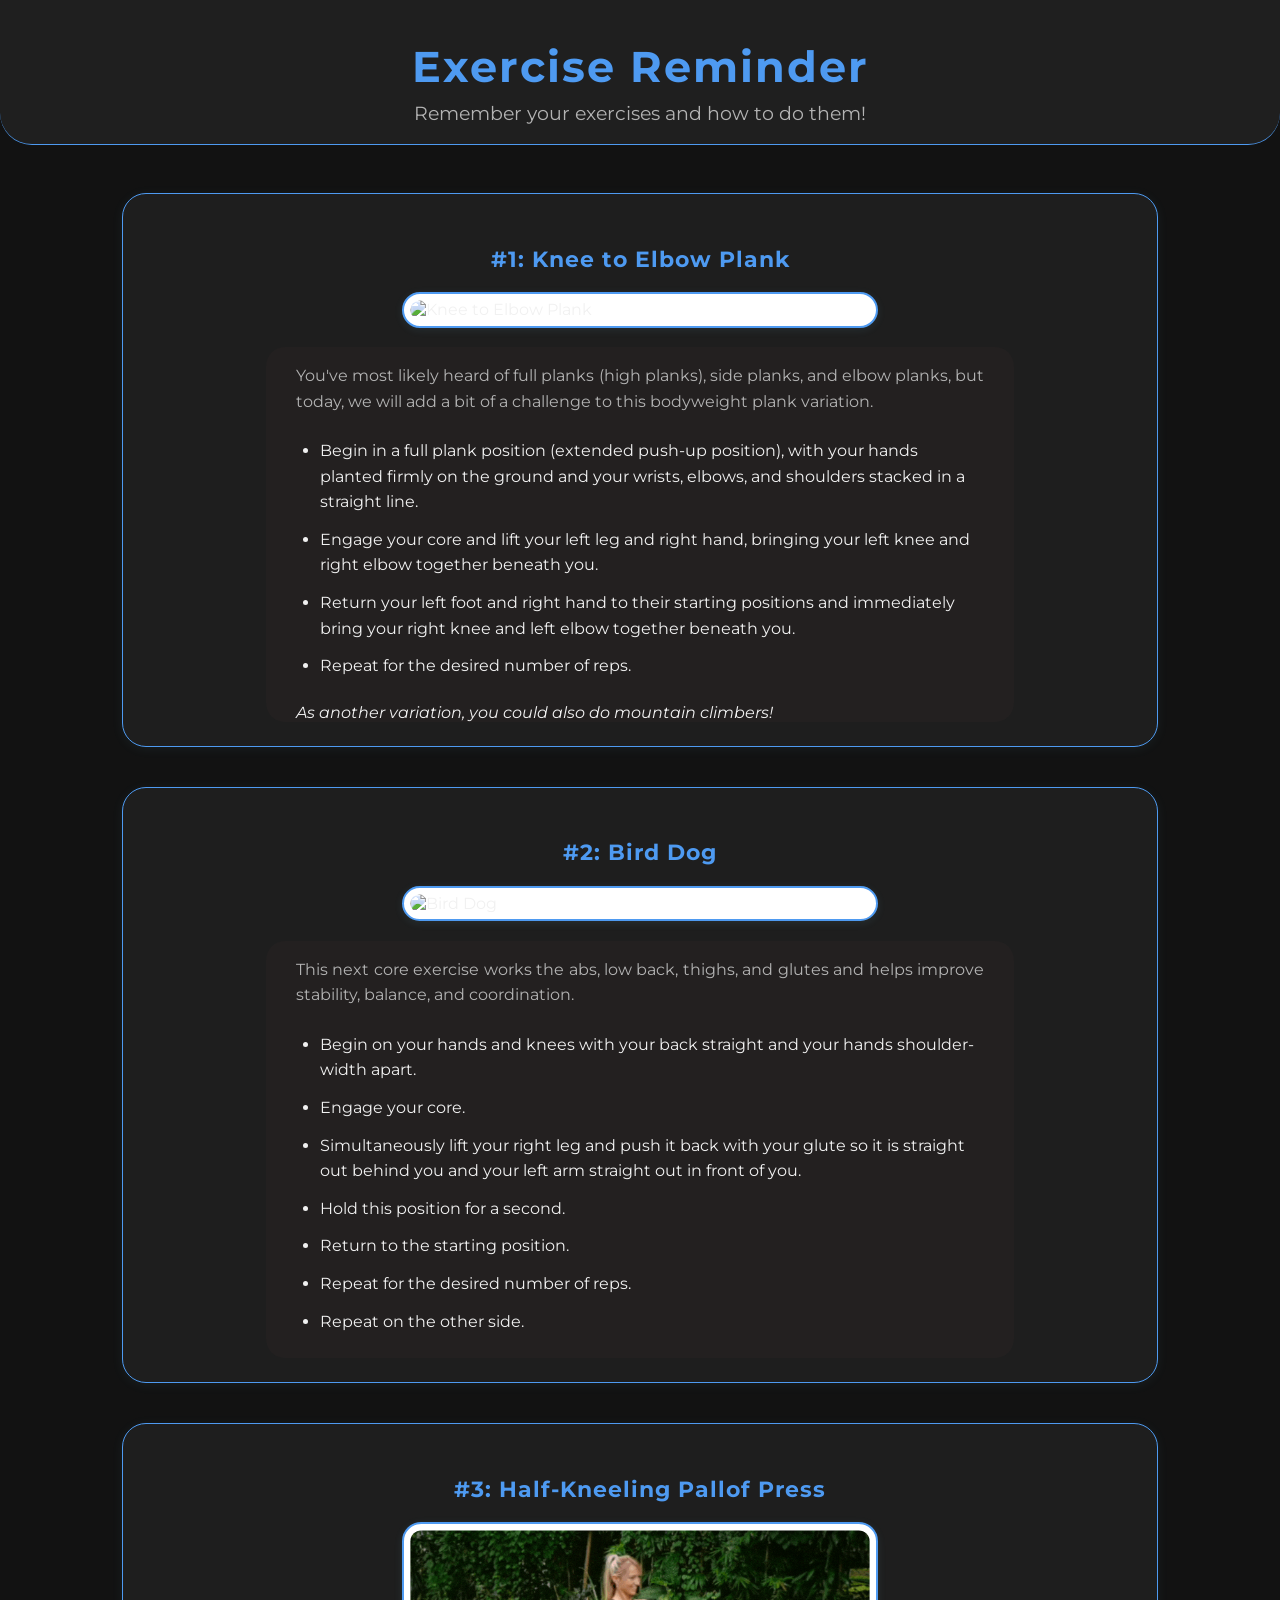
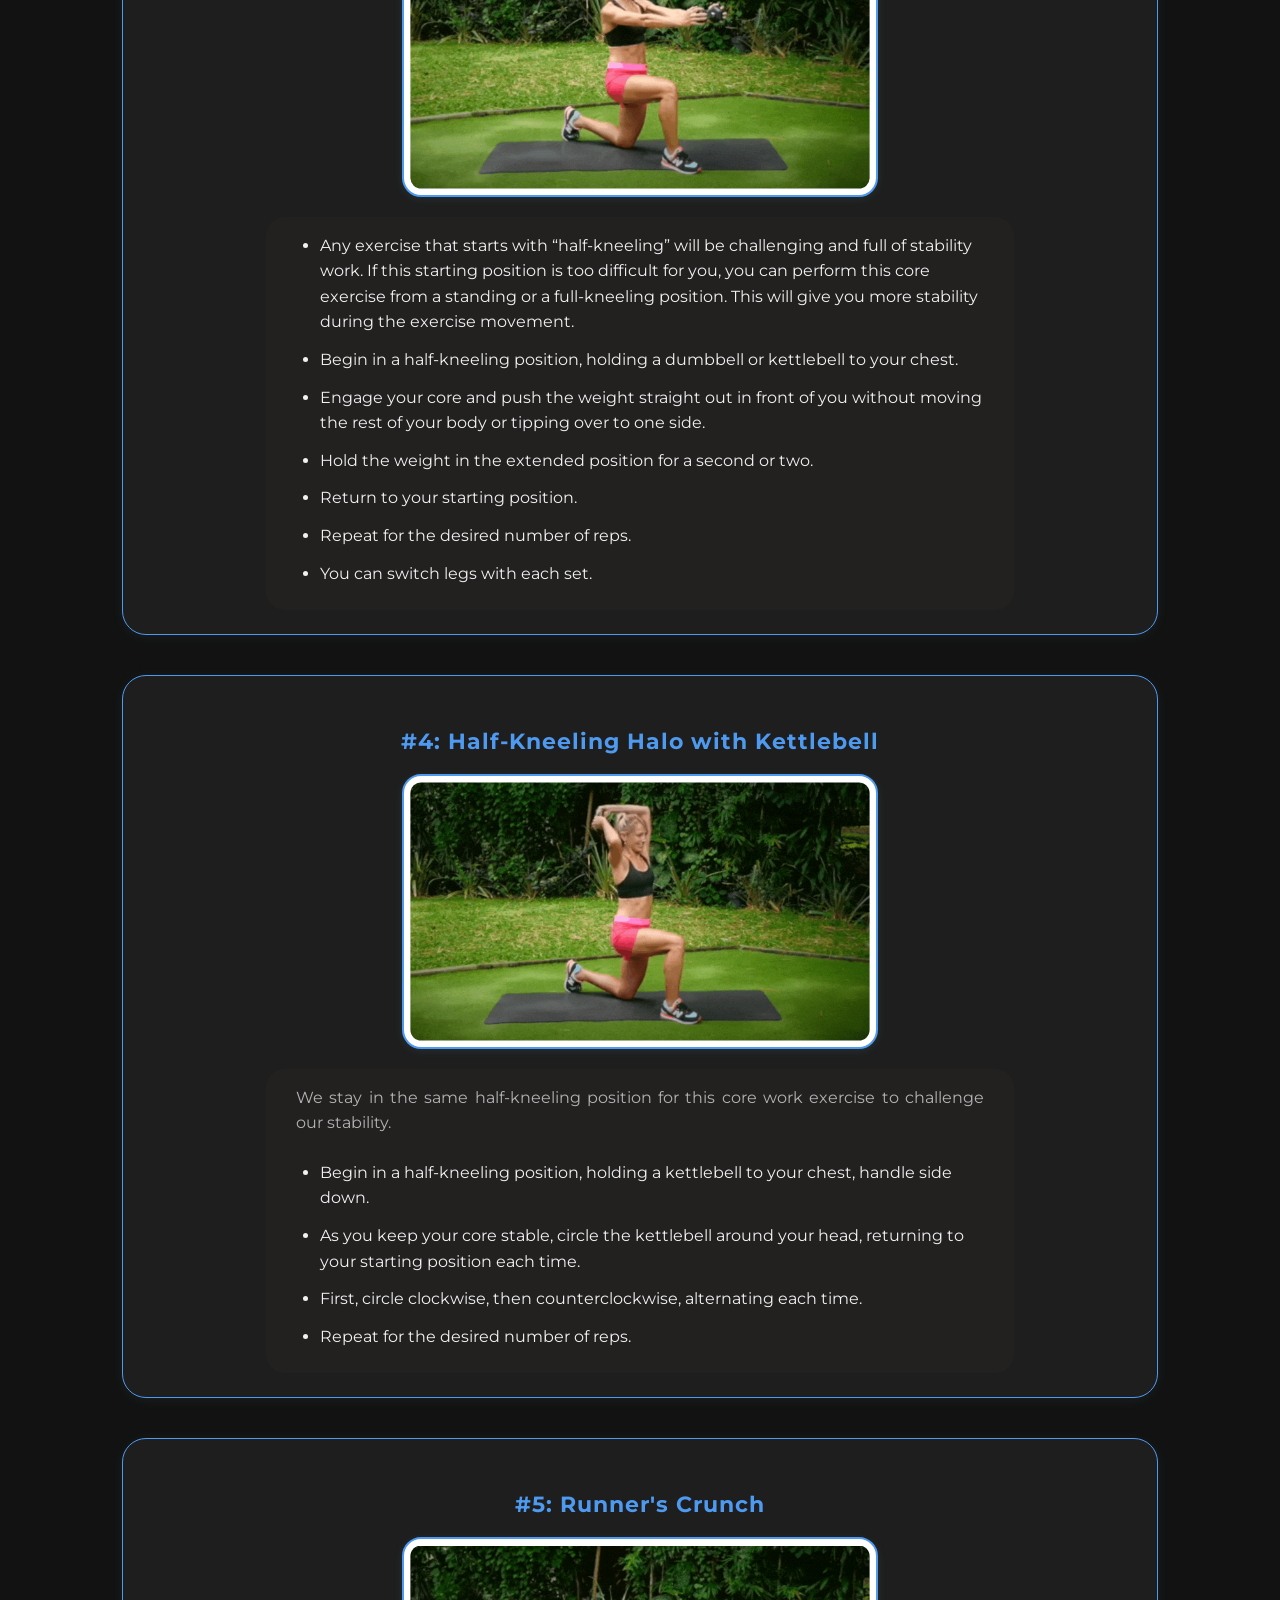
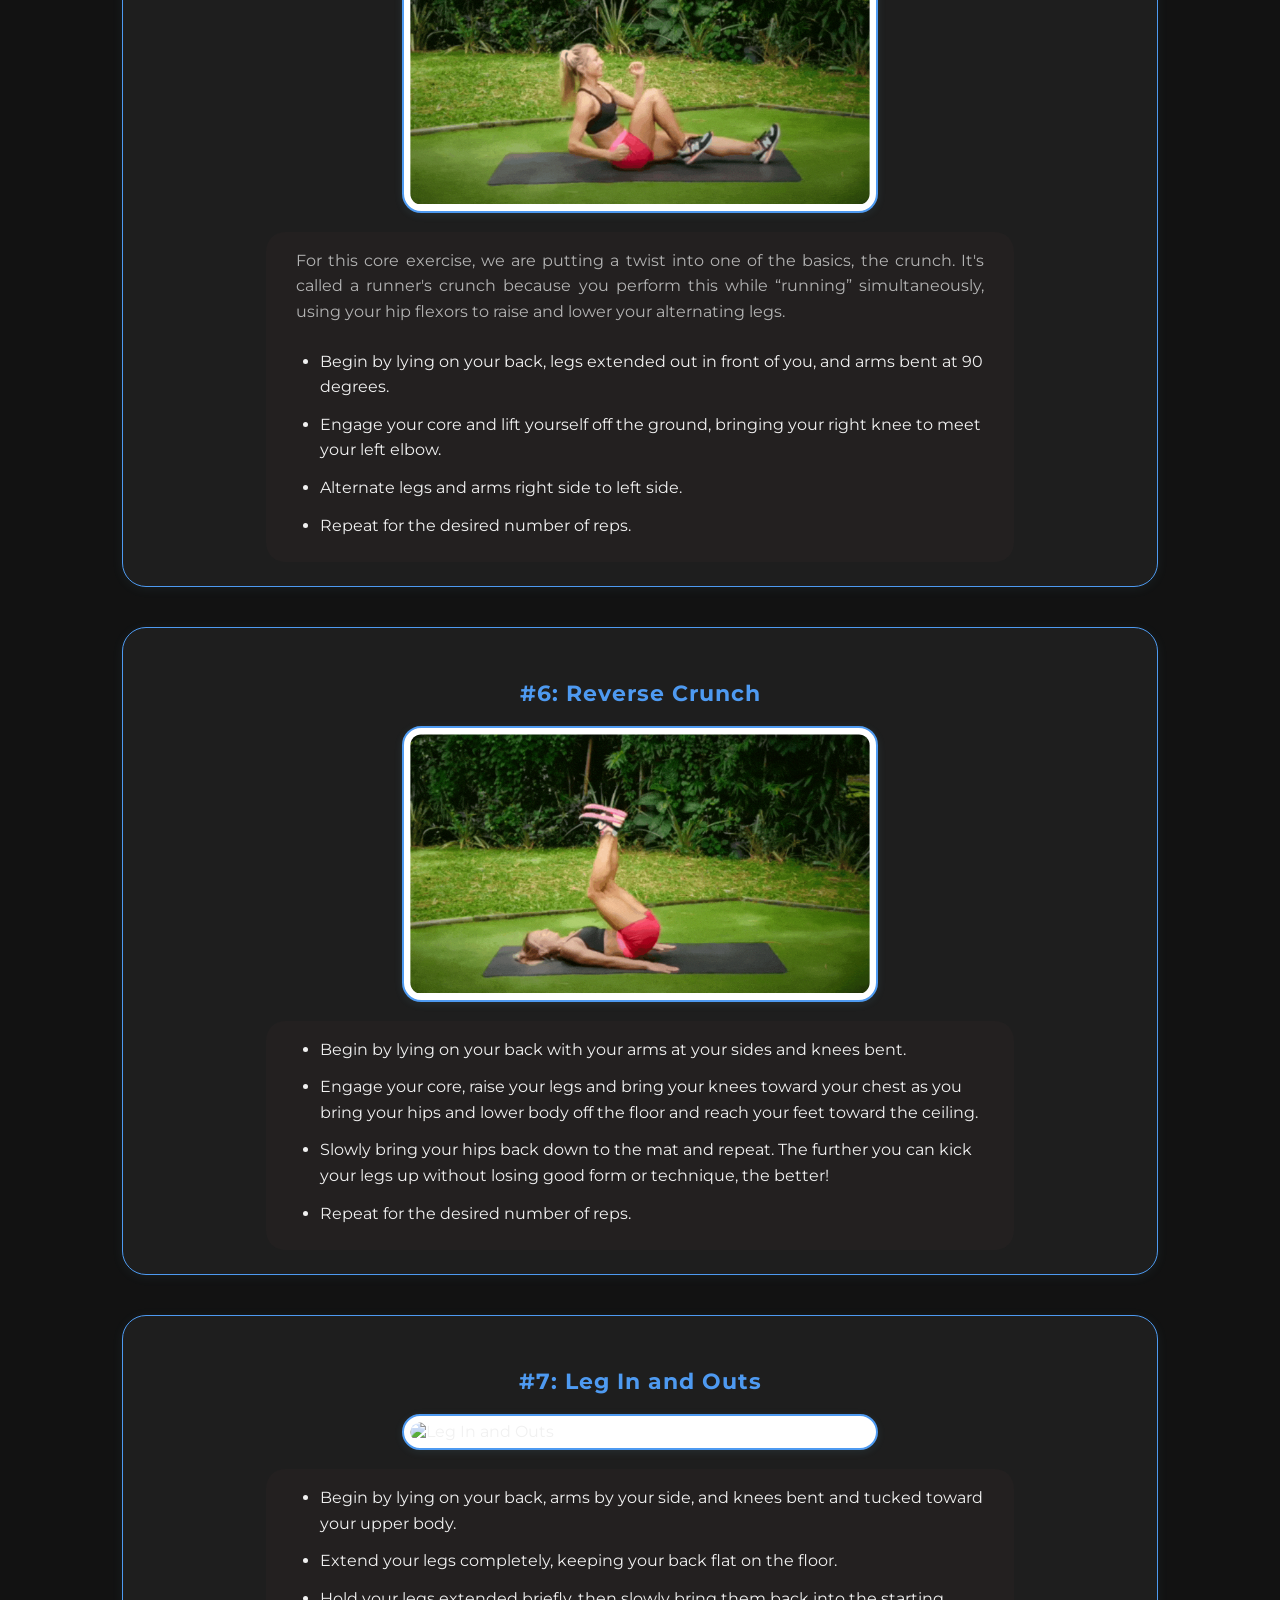
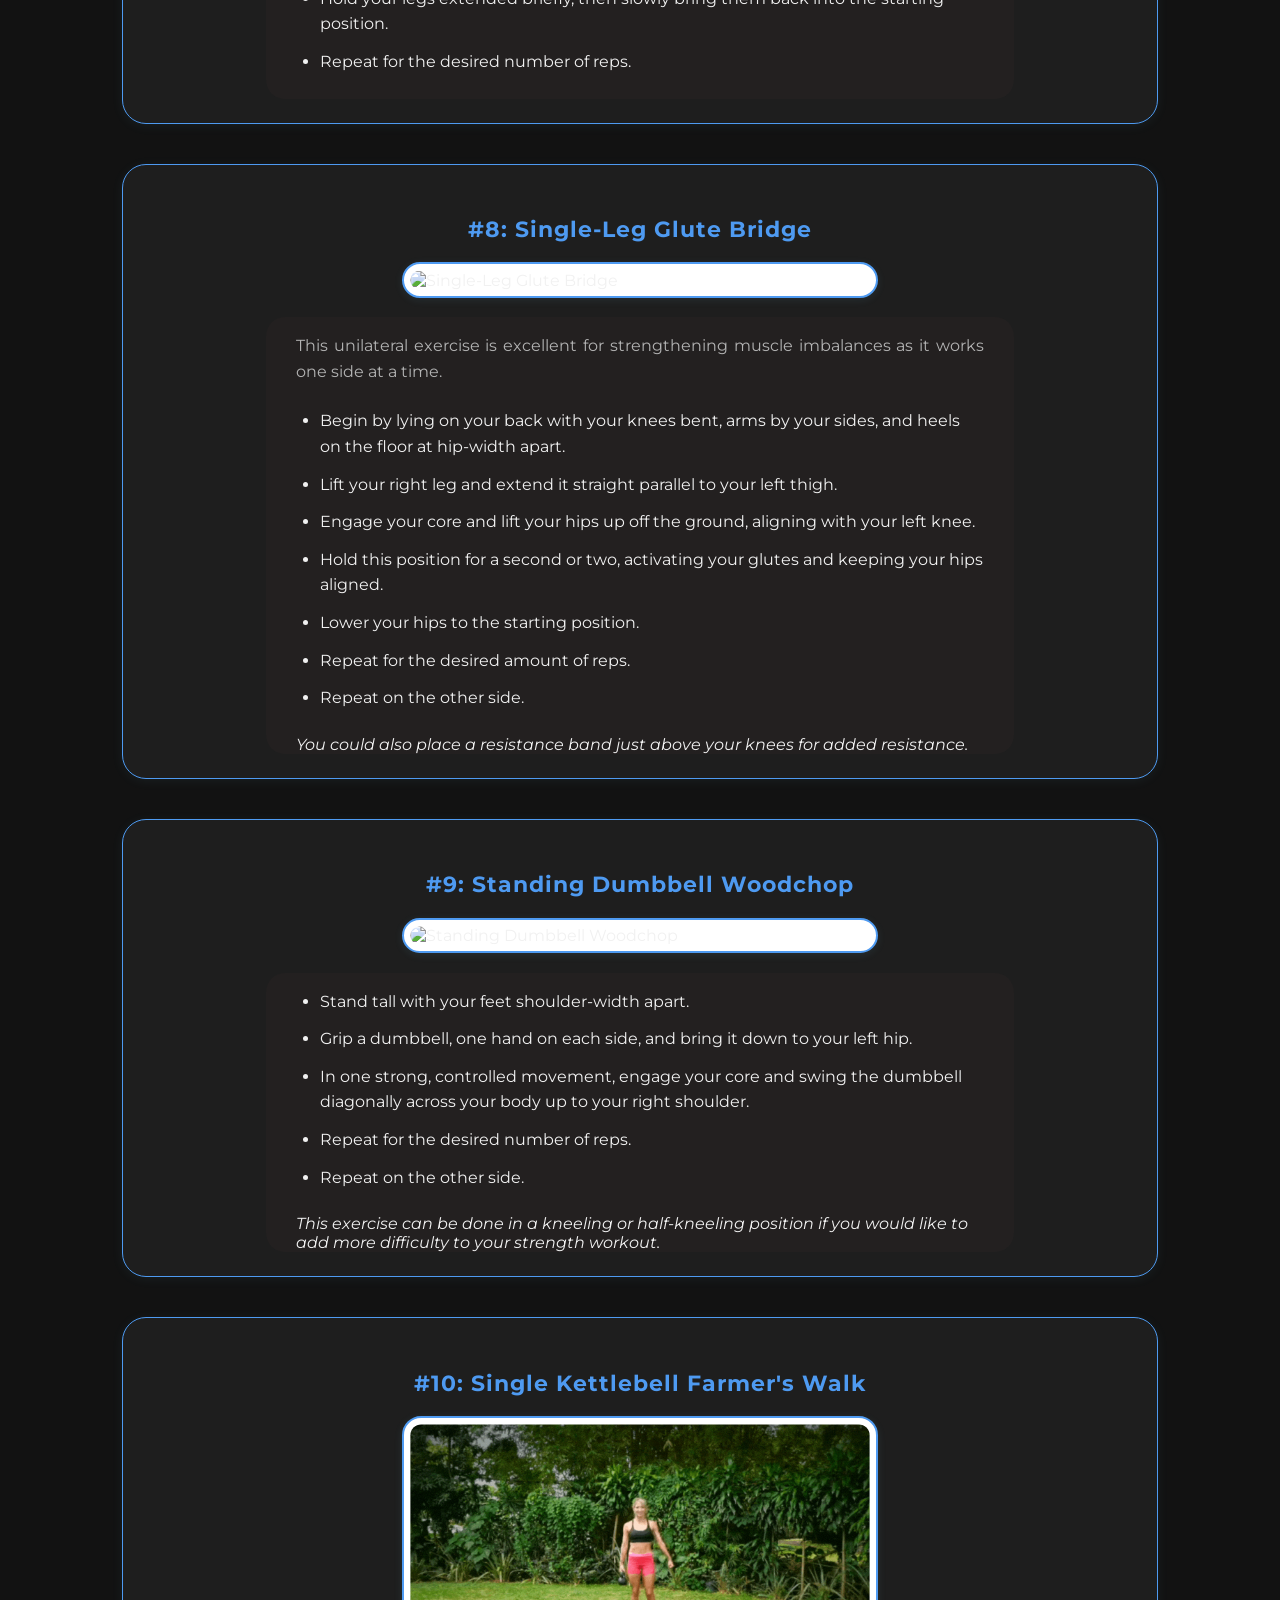
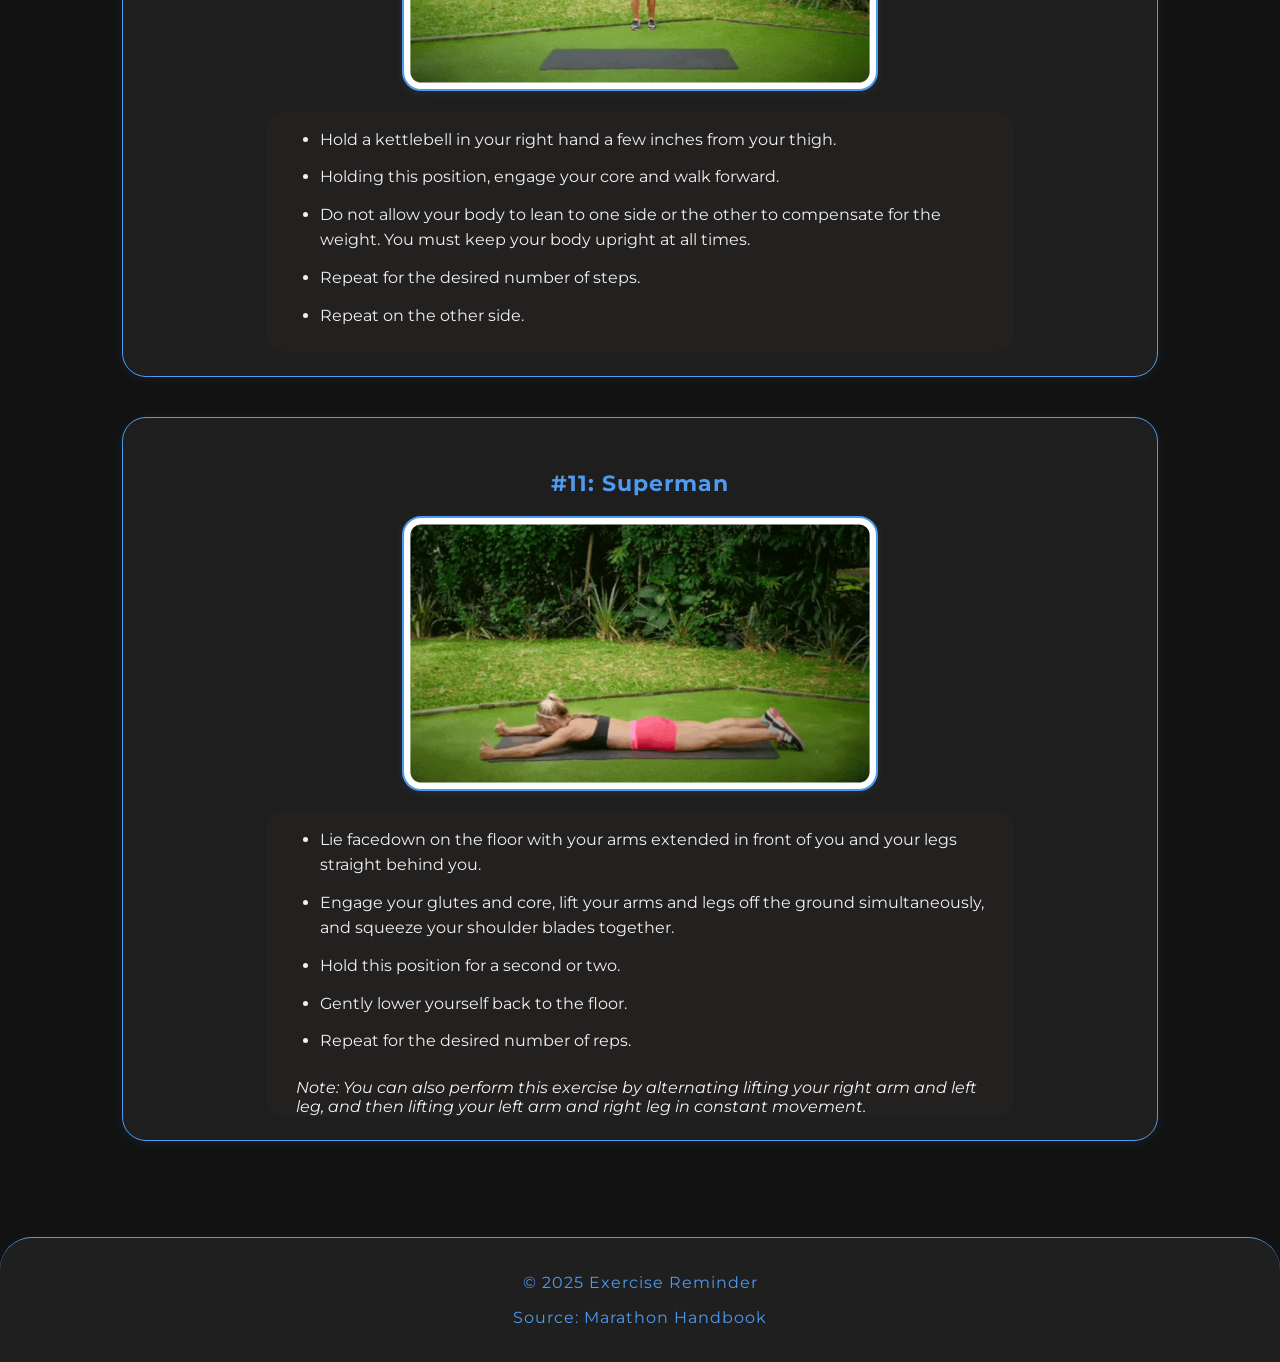
==== commit a8cc4d52: "Bug fixes" ====
--- a/src/core.html
+++ b/src/core.html
@@ -16,7 +16,7 @@
     <main>
         <section class="exercise">
             <h2>#1: Knee to Elbow Plank</h2>
-            <img src="images/core/1-Knee-to-Elbow-Plank.gif" alt="Knee to Elbow Plank">
+            <img src="images/core-img/1-Knee-to-Elbow-Plank.gif" alt="Knee to Elbow Plank">
             <div class="text">
                 <p class="description">
                     You've most likely heard of full planks (high planks), side planks, and elbow planks, but today, we
@@ -40,7 +40,7 @@
         </section>
         <section class="exercise">
             <h2>#2: Bird Dog</h2>
-            <img src="images/core/2-Bird-Dog-Final.gif" alt="Bird Dog">
+            <img src="images/core-img/2-Bird-Dog-Final.gif" alt="Bird Dog">
             <div class="text">
                 <p class="description">
                     This next core exercise works the abs, low back, thighs, and glutes and helps improve stability,
@@ -61,7 +61,7 @@
         </section>
         <section class="exercise">
             <h2>#3: Half-Kneeling Pallof Press</h2>
-            <img src="images/core/3-Pallof-press.gif" alt="Half-Kneeling Pallof Press">
+            <img src="images/core-img/3-Pallof-press.gif" alt="Half-Kneeling Pallof Press">
             <div class="text">
                 <ul class="instructions">
                     <li>Any exercise that starts with “half-kneeling” will be challenging and full of stability work. If
@@ -83,7 +83,7 @@
         </section>
         <section class="exercise">
             <h2>#4: Half-Kneeling Halo with Kettlebell</h2>
-            <img src="images/core/4-Halo.gif" alt="Half-Kneeling Halo with Kettlebell">
+            <img src="images/core-img/4-Halo.gif" alt="Half-Kneeling Halo with Kettlebell">
             <div class="text">
                 <p class="description">
                     We stay in the same half-kneeling position for this core work exercise to challenge our stability.
@@ -99,7 +99,7 @@
         </section>
         <section class="exercise">
             <h2>#5: Runner's Crunch</h2>
-            <img src="images/core/5-Runners-Crunch.gif" alt="Runner's Crunch">
+            <img src="images/core-img/5-Runners-Crunch.gif" alt="Runner's Crunch">
             <div class="text">
                 <p class="description">
                     For this core exercise, we are putting a twist into one of the basics, the crunch. It's called a
@@ -119,7 +119,7 @@
         </section>
         <section class="exercise">
             <h2>#6: Reverse Crunch</h2>
-            <img src="images/core/6-Reverse-Crunch.gif" alt="Reverse Crunch">
+            <img src="images/core-img/6-Reverse-Crunch.gif" alt="Reverse Crunch">
             <div class="text">
                 <ul class="instructions">
                     <li>Begin by lying on your back with your arms at your sides and knees bent.</li>
@@ -134,7 +134,7 @@
         </section>
         <section class="exercise">
             <h2>#7: Leg In and Outs</h2>
-            <img src="images/core/7-In-and-outs.gif" alt="Leg In and Outs">
+            <img src="images/core-img/7-In-and-outs.gif" alt="Leg In and Outs">
             <div class="text">
                 <ul class="instructions">
                     <li>Begin by lying on your back, arms by your side, and knees bent and tucked toward your upper
@@ -148,7 +148,7 @@
         </section>
         <section class="exercise">
             <h2>#8: Single-Leg Glute Bridge</h2>
-            <img src="images/core/8-Single-leg-glute-bridge-1.gif" alt="Single-Leg Glute Bridge">
+            <img src="images/core-img/8-Single-leg-glute-bridge-1.gif" alt="Single-Leg Glute Bridge">
             <div class="text">
                 <p class="description">
                     This unilateral exercise is excellent for strengthening muscle imbalances as it works one side at a
@@ -171,7 +171,7 @@
         </section>
         <section class="exercise">
             <h2>#9: Standing Dumbbell Woodchop</h2>
-            <img src="images/core/9-Woodchop.gif" alt="Standing Dumbbell Woodchop">
+            <img src="images/core-img/9-Woodchop.gif" alt="Standing Dumbbell Woodchop">
             <div class="text">
                 <ul class="instructions">
                     <li>Stand tall with your feet shoulder-width apart.</li>
@@ -189,7 +189,7 @@
         </section>
         <section class="exercise">
             <h2>#10: Single Kettlebell Farmer's Walk</h2>
-            <img src="images/core/10-Farmers-Walk-Final.gif" alt="Single Kettlebell Farmer's Walk">
+            <img src="images/core-img/10-Farmers-Walk-Final.gif" alt="Single Kettlebell Farmer's Walk">
             <div class="text">
                 <ul class="instructions">
                     <li>Hold a kettlebell in your right hand a few inches from your thigh.</li>
@@ -204,7 +204,7 @@
         </section>
         <section class="exercise">
             <h2>#11: Superman</h2>
-            <img src="images/core/11-Superman-2.gif" alt="Superman">
+            <img src="images/core-img/11-Superman-2.gif" alt="Superman">
             <div class="text">
                 <ul class="instructions">
                     <li>Lie facedown on the floor with your arms extended in front of you and your legs straight behind
--- a/src/css/styles.css
+++ b/src/css/styles.css
@@ -150,7 +150,7 @@
     color: var(--accent);
     font-size: 1rem;
     letter-spacing: 1px;
-    margin-top: 2rem;
+    margin-top: 4rem;
     border-top-left-radius: 2rem;
     border-top-right-radius: 2rem;
     border-top: 1px solid var(--border);
@@ -224,7 +224,7 @@
         font-size: 0.98rem;
     }
 
-    footer {
+    /*footer {
         font-size: 0.9rem;
         border-top-left-radius: 1rem;
         border-top-right-radius: 1rem;
@@ -234,5 +234,5 @@
         right: 0;
         bottom: 0;
         margin-top: 0;
-    }
+    }*/
 }
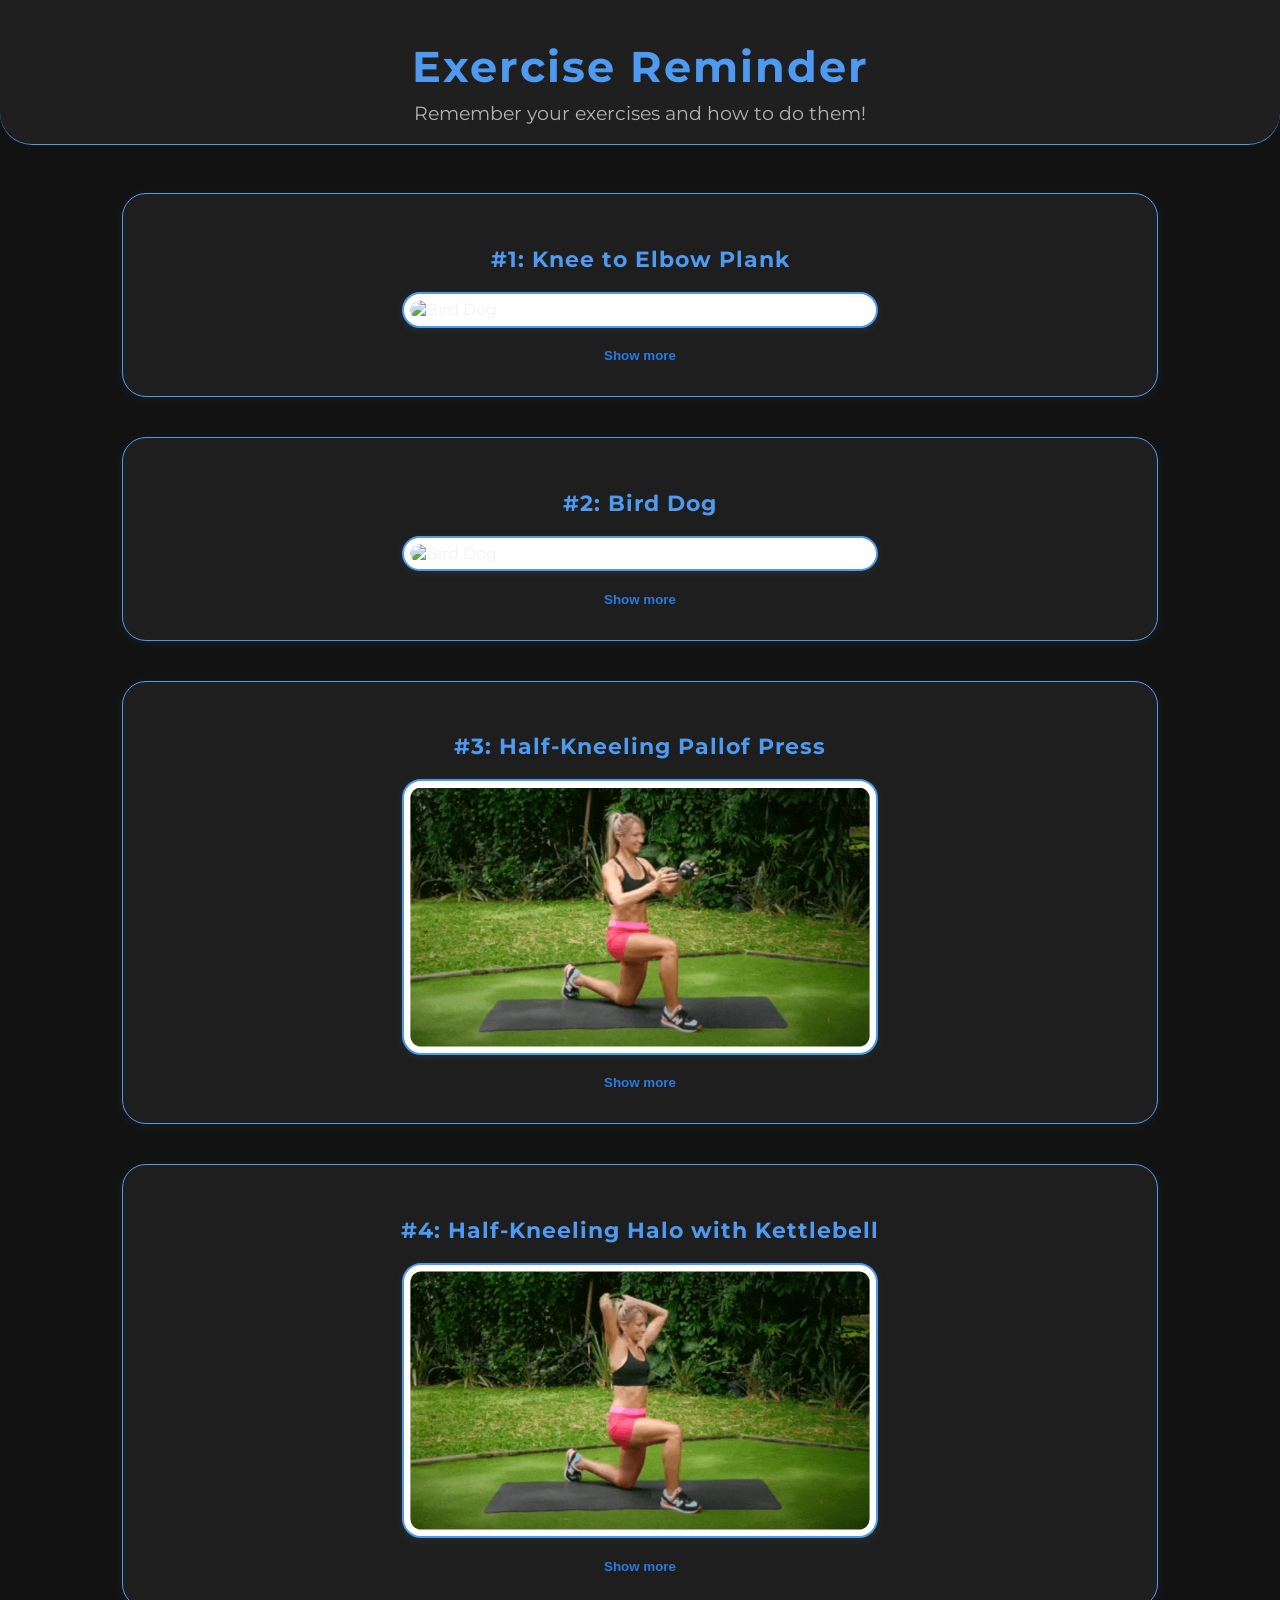
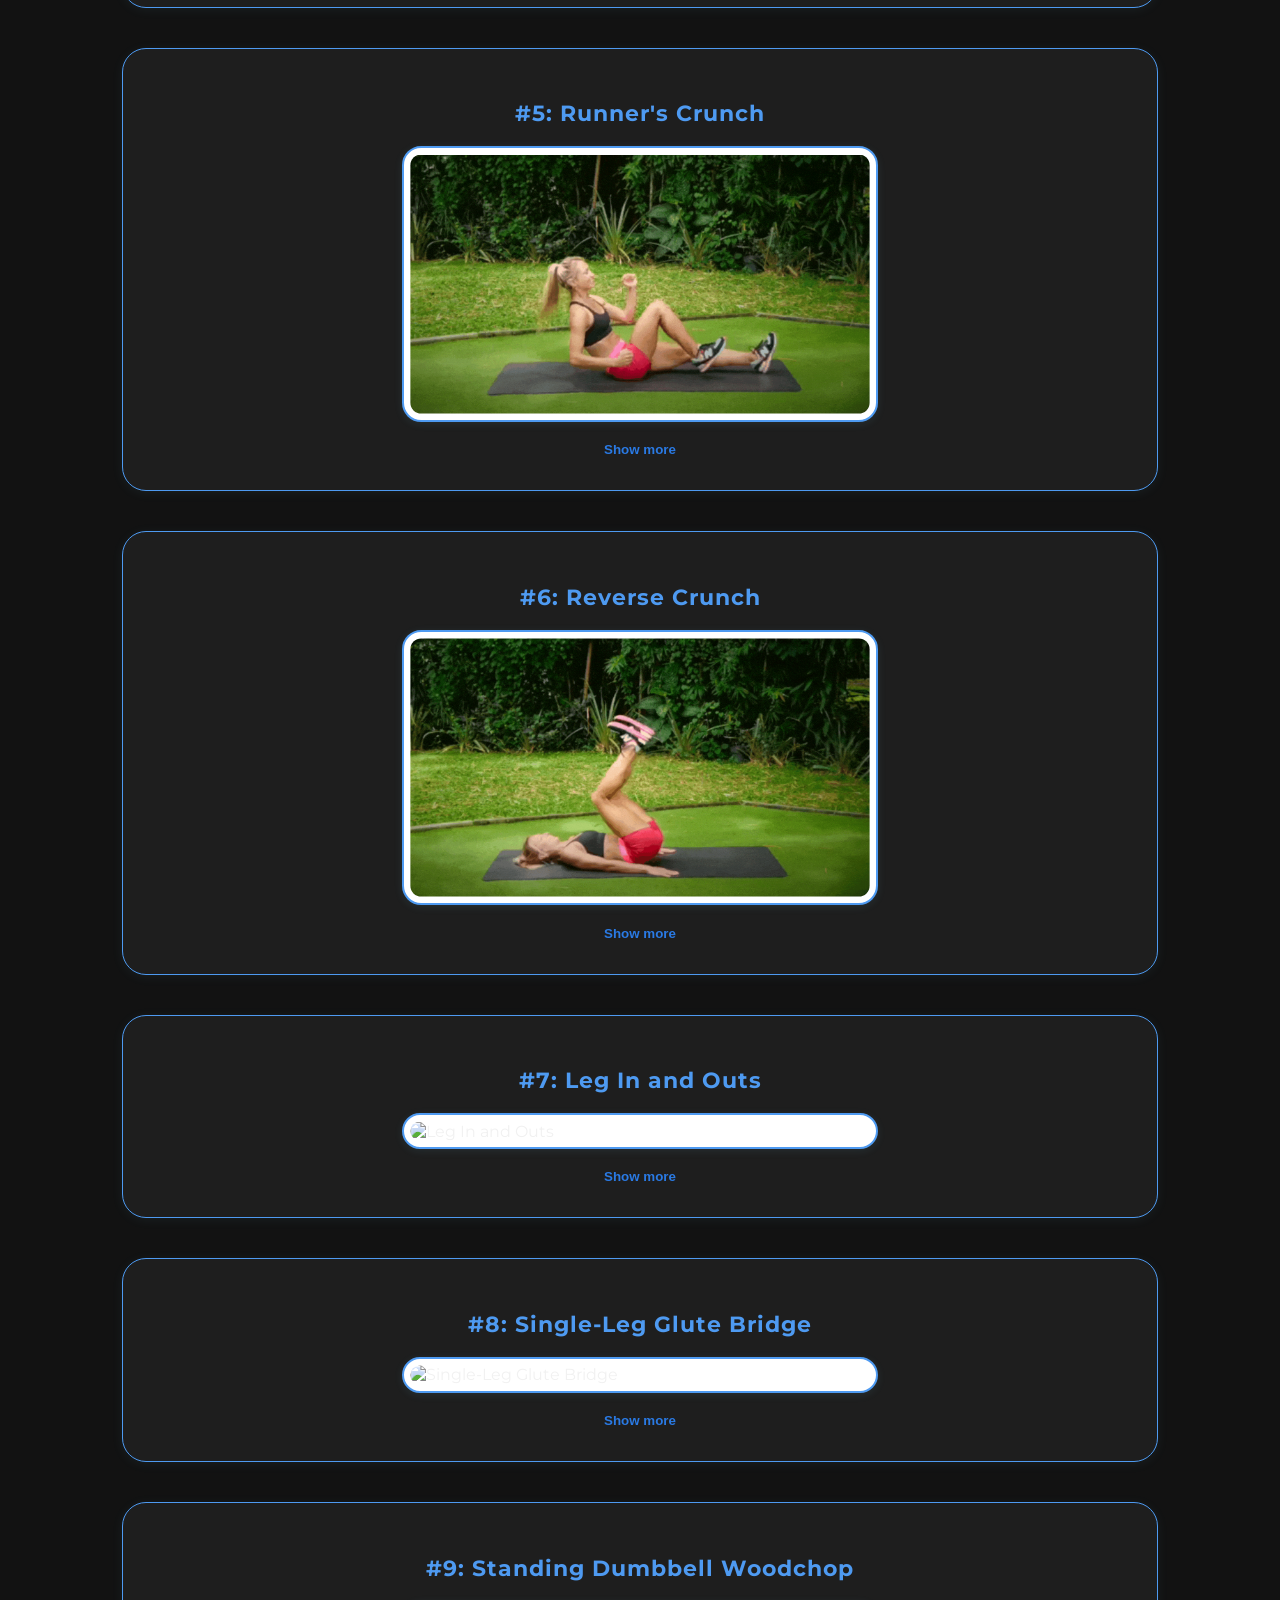
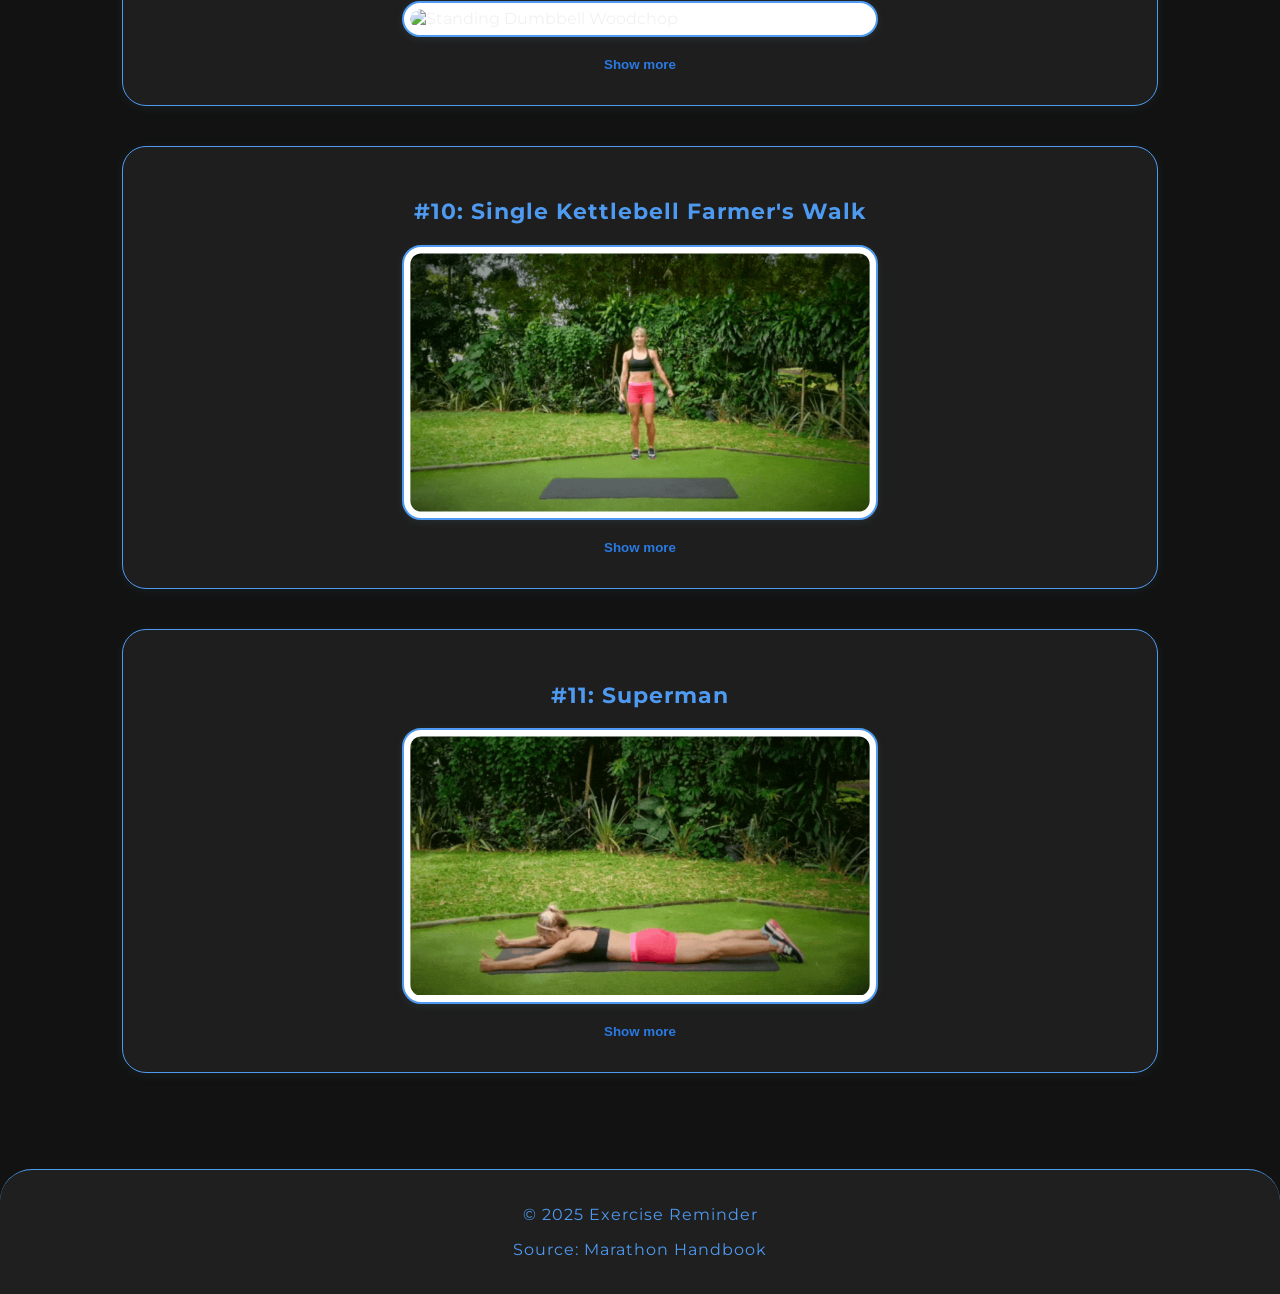
==== commit 2098fe7b: "Added collapsed element" ====
--- a/src/core.html
+++ b/src/core.html
@@ -16,8 +16,9 @@
     <main>
         <section class="exercise">
             <h2>#1: Knee to Elbow Plank</h2>
-            <img src="images/core-img/1-Knee-to-Elbow-Plank.gif" alt="Knee to Elbow Plank">
-            <div class="text">
+            <img src="images/core-img/2-Bird-Dog-Final.gif" alt="Bird Dog">
+            <button class="toggle-button" onclick="toggleText(this)">Show more</button>
+            <div class="text collapsed">
                 <p class="description">
                     You've most likely heard of full planks (high planks), side planks, and elbow planks, but today, we
                     will
@@ -41,7 +42,8 @@
         <section class="exercise">
             <h2>#2: Bird Dog</h2>
             <img src="images/core-img/2-Bird-Dog-Final.gif" alt="Bird Dog">
-            <div class="text">
+            <button class="toggle-button" onclick="toggleText(this)">Show more</button>
+            <div class="text collapsed">
                 <p class="description">
                     This next core exercise works the abs, low back, thighs, and glutes and helps improve stability,
                     balance, and coordination.
@@ -62,7 +64,8 @@
         <section class="exercise">
             <h2>#3: Half-Kneeling Pallof Press</h2>
             <img src="images/core-img/3-Pallof-press.gif" alt="Half-Kneeling Pallof Press">
-            <div class="text">
+            <button class="toggle-button" onclick="toggleText(this)">Show more</button>
+            <div class="text collapsed">
                 <ul class="instructions">
                     <li>Any exercise that starts with “half-kneeling” will be challenging and full of stability work. If
                         this
@@ -84,7 +87,8 @@
         <section class="exercise">
             <h2>#4: Half-Kneeling Halo with Kettlebell</h2>
             <img src="images/core-img/4-Halo.gif" alt="Half-Kneeling Halo with Kettlebell">
-            <div class="text">
+            <button class="toggle-button" onclick="toggleText(this)">Show more</button>
+            <div class="text collapsed">
                 <p class="description">
                     We stay in the same half-kneeling position for this core work exercise to challenge our stability.
                 </p>
@@ -100,7 +104,8 @@
         <section class="exercise">
             <h2>#5: Runner's Crunch</h2>
             <img src="images/core-img/5-Runners-Crunch.gif" alt="Runner's Crunch">
-            <div class="text">
+            <button class="toggle-button" onclick="toggleText(this)">Show more</button>
+            <div class="text collapsed">
                 <p class="description">
                     For this core exercise, we are putting a twist into one of the basics, the crunch. It's called a
                     runner's crunch because you perform this while “running” simultaneously, using your hip flexors to
@@ -120,7 +125,8 @@
         <section class="exercise">
             <h2>#6: Reverse Crunch</h2>
             <img src="images/core-img/6-Reverse-Crunch.gif" alt="Reverse Crunch">
-            <div class="text">
+            <button class="toggle-button" onclick="toggleText(this)">Show more</button>
+            <div class="text collapsed">
                 <ul class="instructions">
                     <li>Begin by lying on your back with your arms at your sides and knees bent.</li>
                     <li>Engage your core, raise your legs and bring your knees toward your chest as you bring your hips
@@ -135,7 +141,8 @@
         <section class="exercise">
             <h2>#7: Leg In and Outs</h2>
             <img src="images/core-img/7-In-and-outs.gif" alt="Leg In and Outs">
-            <div class="text">
+            <button class="toggle-button" onclick="toggleText(this)">Show more</button>
+            <div class="text collapsed">
                 <ul class="instructions">
                     <li>Begin by lying on your back, arms by your side, and knees bent and tucked toward your upper
                         body.
@@ -149,7 +156,8 @@
         <section class="exercise">
             <h2>#8: Single-Leg Glute Bridge</h2>
             <img src="images/core-img/8-Single-leg-glute-bridge-1.gif" alt="Single-Leg Glute Bridge">
-            <div class="text">
+            <button class="toggle-button" onclick="toggleText(this)">Show more</button>
+            <div class="text collapsed">
                 <p class="description">
                     This unilateral exercise is excellent for strengthening muscle imbalances as it works one side at a
                     time.</p>
@@ -172,7 +180,8 @@
         <section class="exercise">
             <h2>#9: Standing Dumbbell Woodchop</h2>
             <img src="images/core-img/9-Woodchop.gif" alt="Standing Dumbbell Woodchop">
-            <div class="text">
+            <button class="toggle-button" onclick="toggleText(this)">Show more</button>
+            <div class="text collapsed">
                 <ul class="instructions">
                     <li>Stand tall with your feet shoulder-width apart.</li>
                     <li>Grip a dumbbell, one hand on each side, and bring it down to your left hip.</li>
@@ -190,7 +199,8 @@
         <section class="exercise">
             <h2>#10: Single Kettlebell Farmer's Walk</h2>
             <img src="images/core-img/10-Farmers-Walk-Final.gif" alt="Single Kettlebell Farmer's Walk">
-            <div class="text">
+            <button class="toggle-button" onclick="toggleText(this)">Show more</button>
+            <div class="text collapsed">
                 <ul class="instructions">
                     <li>Hold a kettlebell in your right hand a few inches from your thigh.</li>
                     <li>Holding this position, engage your core and walk forward.</li>
@@ -205,7 +215,8 @@
         <section class="exercise">
             <h2>#11: Superman</h2>
             <img src="images/core-img/11-Superman-2.gif" alt="Superman">
-            <div class="text">
+            <button class="toggle-button" onclick="toggleText(this)">Show more</button>
+            <div class="text collapsed">
                 <ul class="instructions">
                     <li>Lie facedown on the floor with your arms extended in front of you and your legs straight behind
                         you.
@@ -231,5 +242,17 @@
     </footer>
     <script src="js/main.js"></script>
 </body>
+<script>
+    function toggleText(button) {
+        const textDiv = button.nextElementSibling;
+        const isCollapsed = textDiv.classList.toggle('collapsed');
+
+        if (isCollapsed) {
+            button.textContent = 'Show more';
+        } else {
+            button.textContent = 'Show less';
+        }
+    }
+</script>
 
 </html>
--- a/src/css/styles.css
+++ b/src/css/styles.css
@@ -116,6 +116,26 @@
     padding: 0 30px;
     background-color: #232020;
     border-radius: 1.2rem;
+    overflow: hidden;
+    transition: max-height 0.4s ease;
+}
+
+.text.collapsed {
+    max-height: 0;
+    padding: 0;
+    margin: 0;
+    opacity: 0;
+    pointer-events: none;
+    transition: max-height 0.4s ease, opacity 0.4s ease;
+}
+
+.toggle-button {
+    background-color: transparent;
+    border: none;
+    color: #2a7ae4;
+    cursor: pointer;
+    font-weight: bold;
+    margin-bottom: 0.5rem;
 }
 
 .exercise .description {
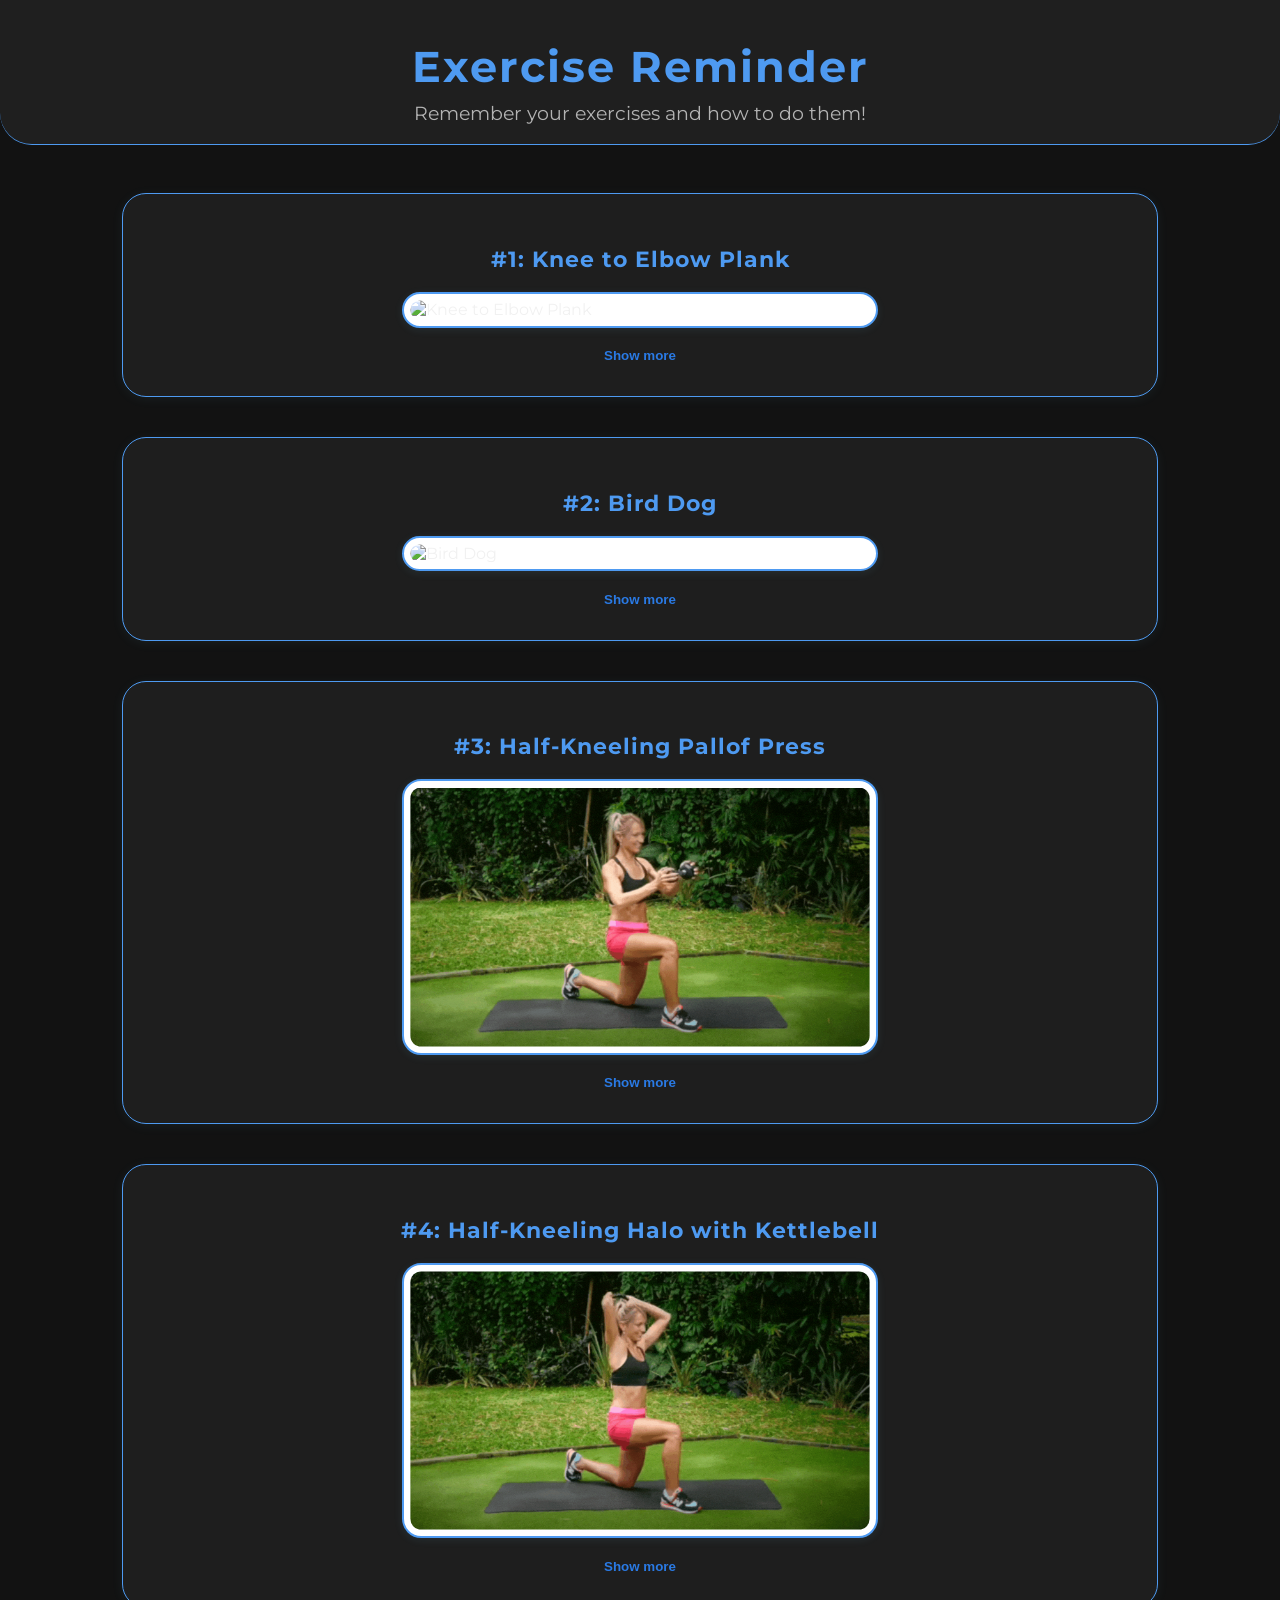
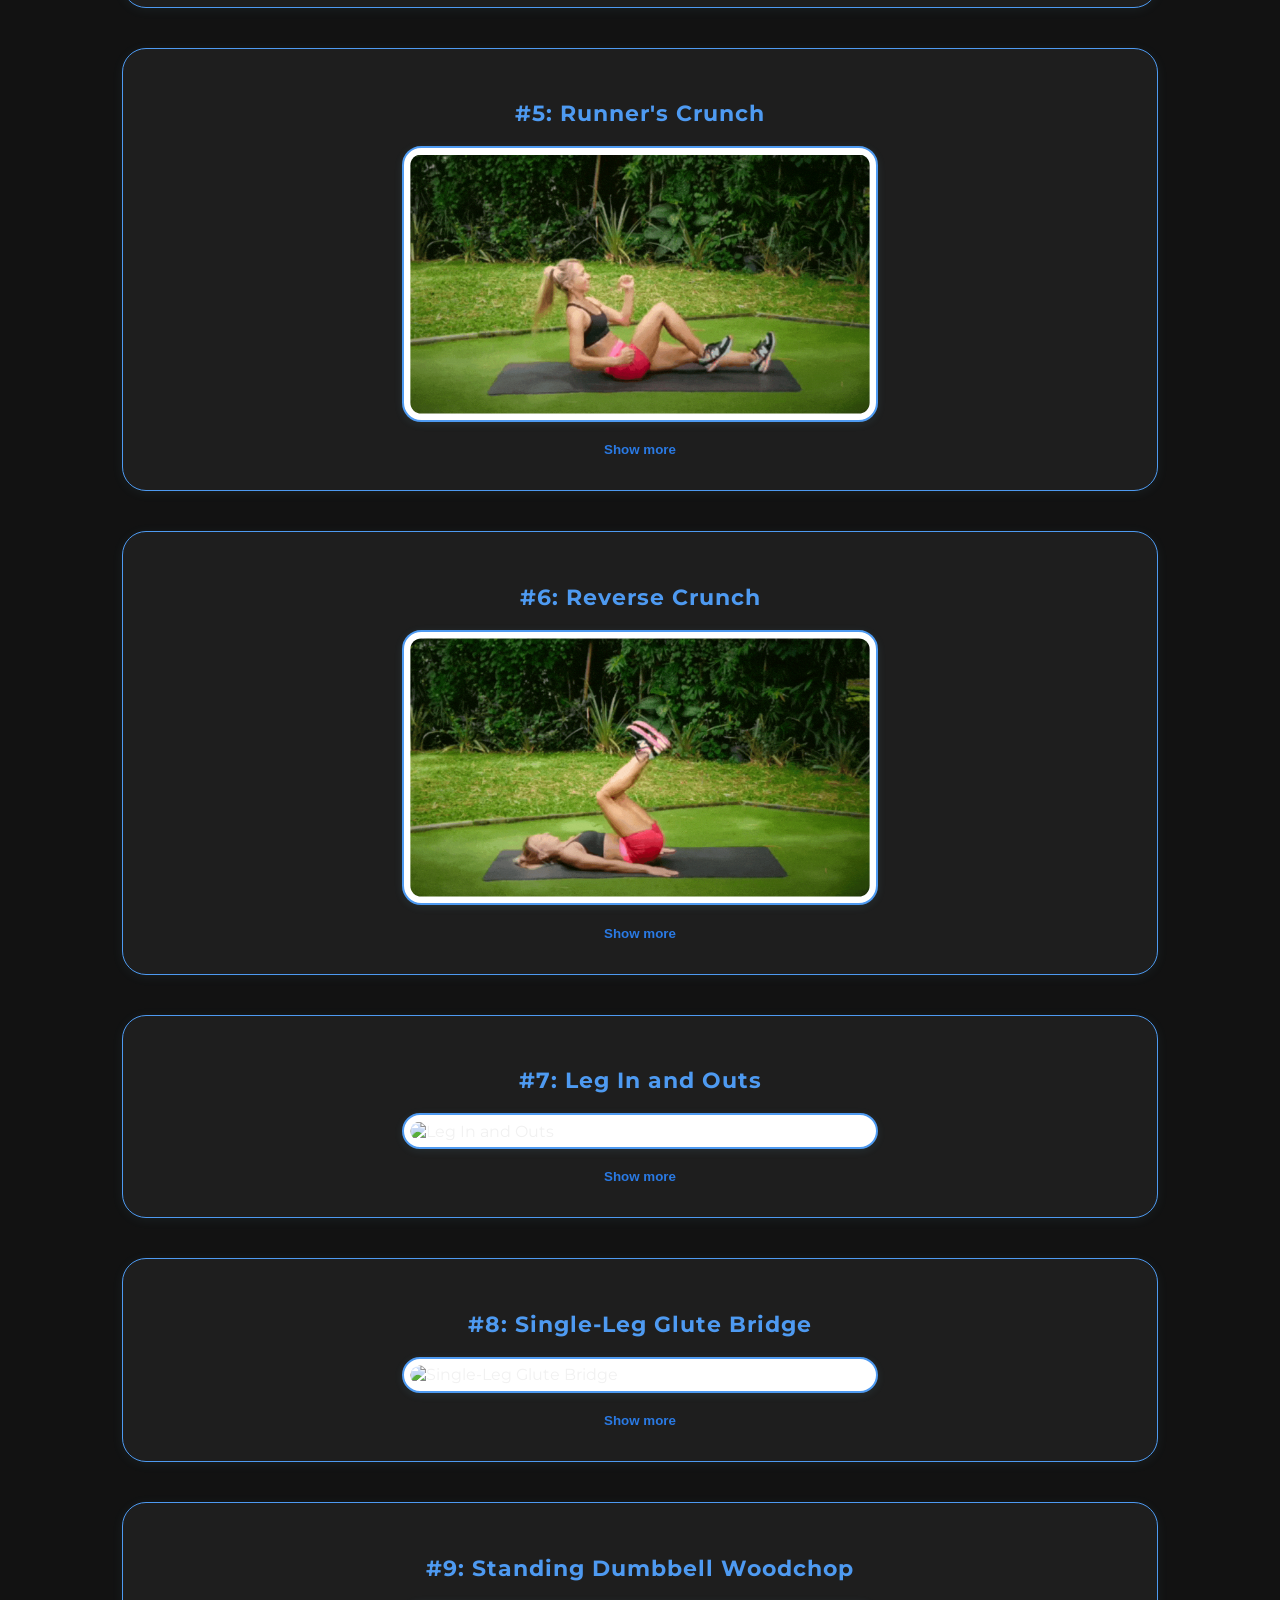
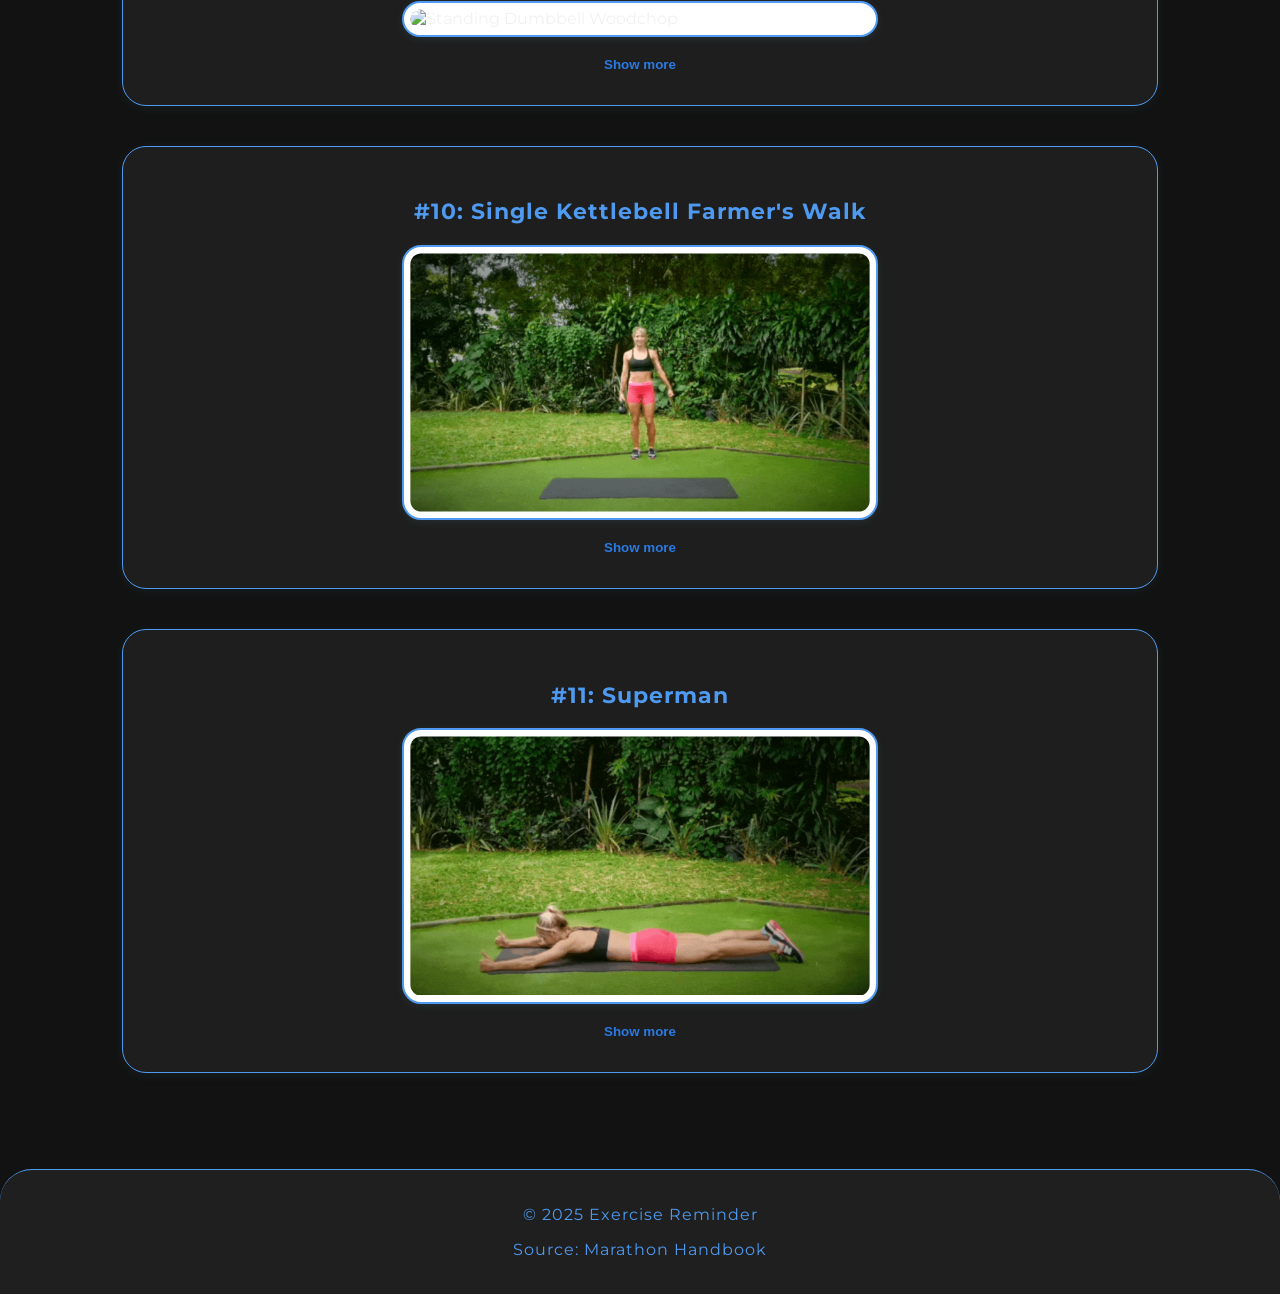
==== commit 72dbeb79: "Fixed bugs" ====
--- a/src/core.html
+++ b/src/core.html
@@ -16,7 +16,7 @@
     <main>
         <section class="exercise">
             <h2>#1: Knee to Elbow Plank</h2>
-            <img src="images/core-img/2-Bird-Dog-Final.gif" alt="Bird Dog">
+            <img src="images/core-img/1-Knee-to-Elbow-Plank.gif" alt="Knee to Elbow Plank">
             <button class="toggle-button" onclick="toggleText(this)">Show more</button>
             <div class="text collapsed">
                 <p class="description">
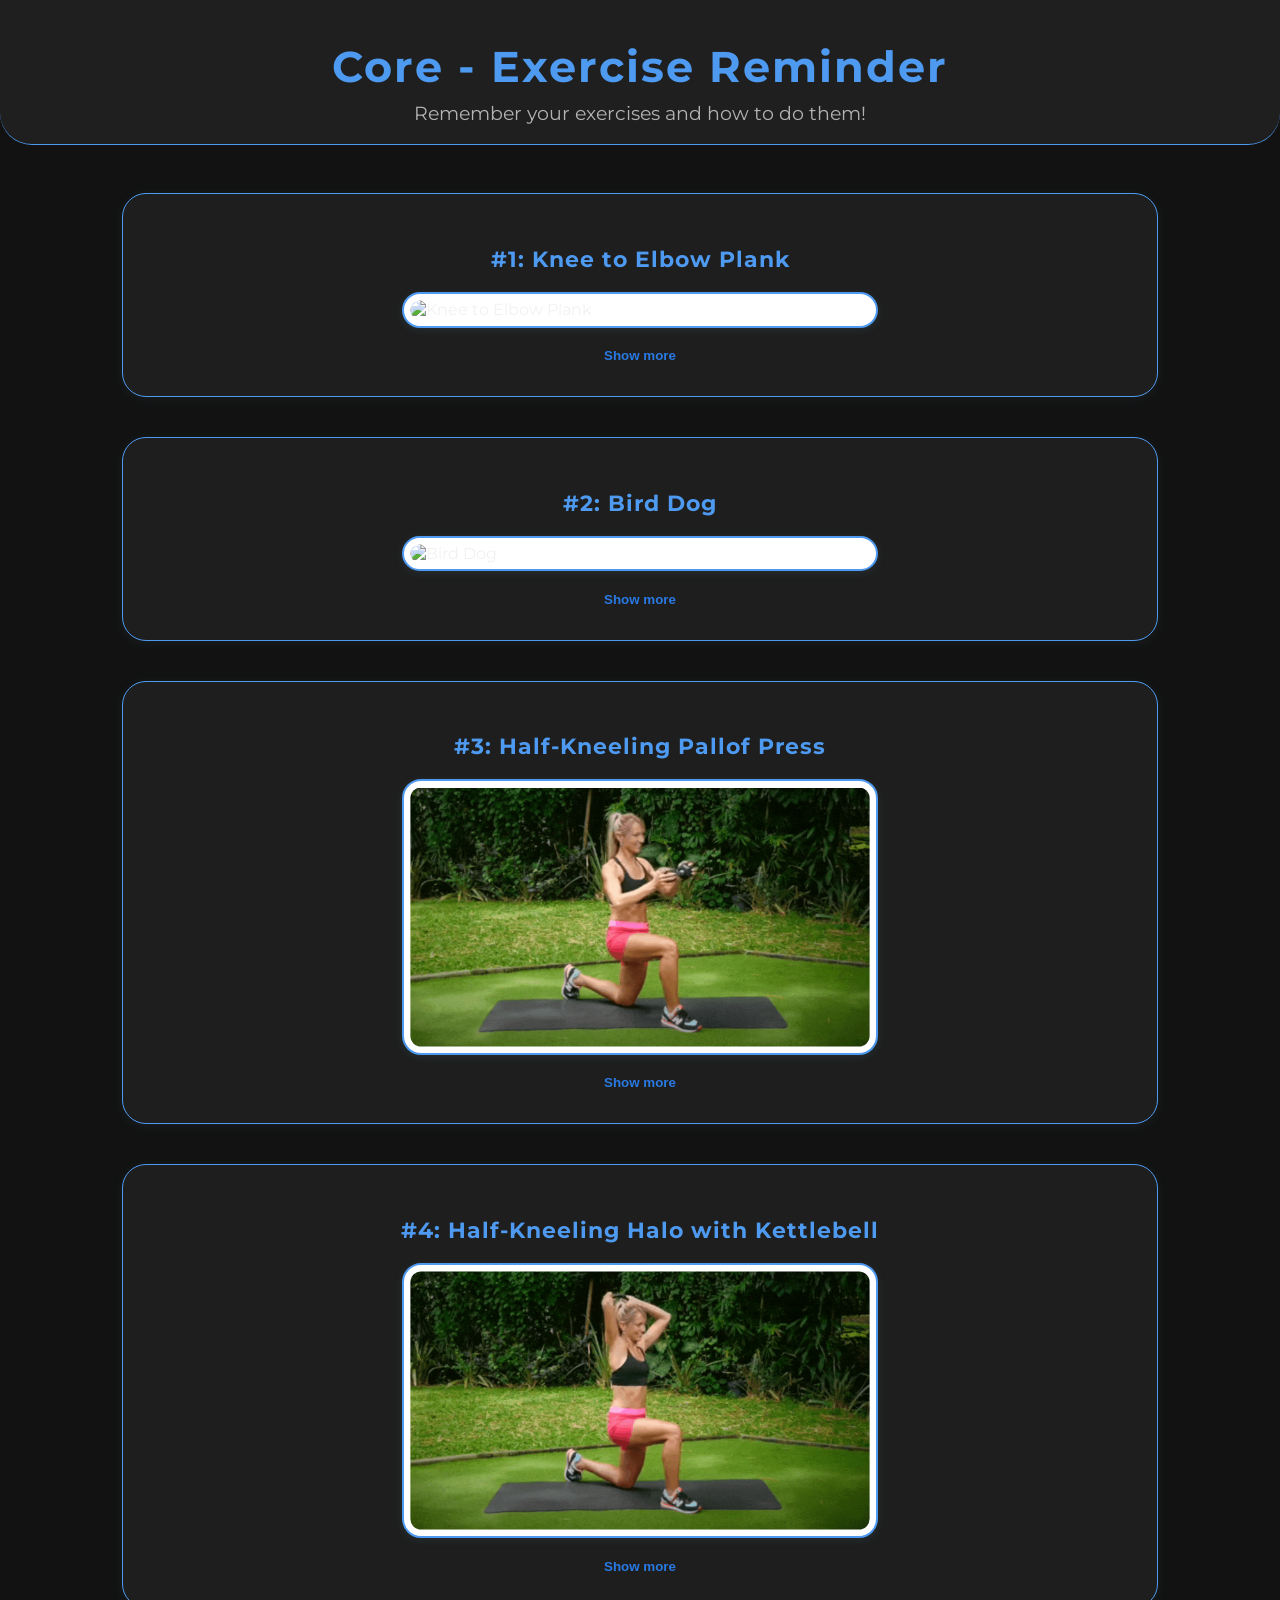
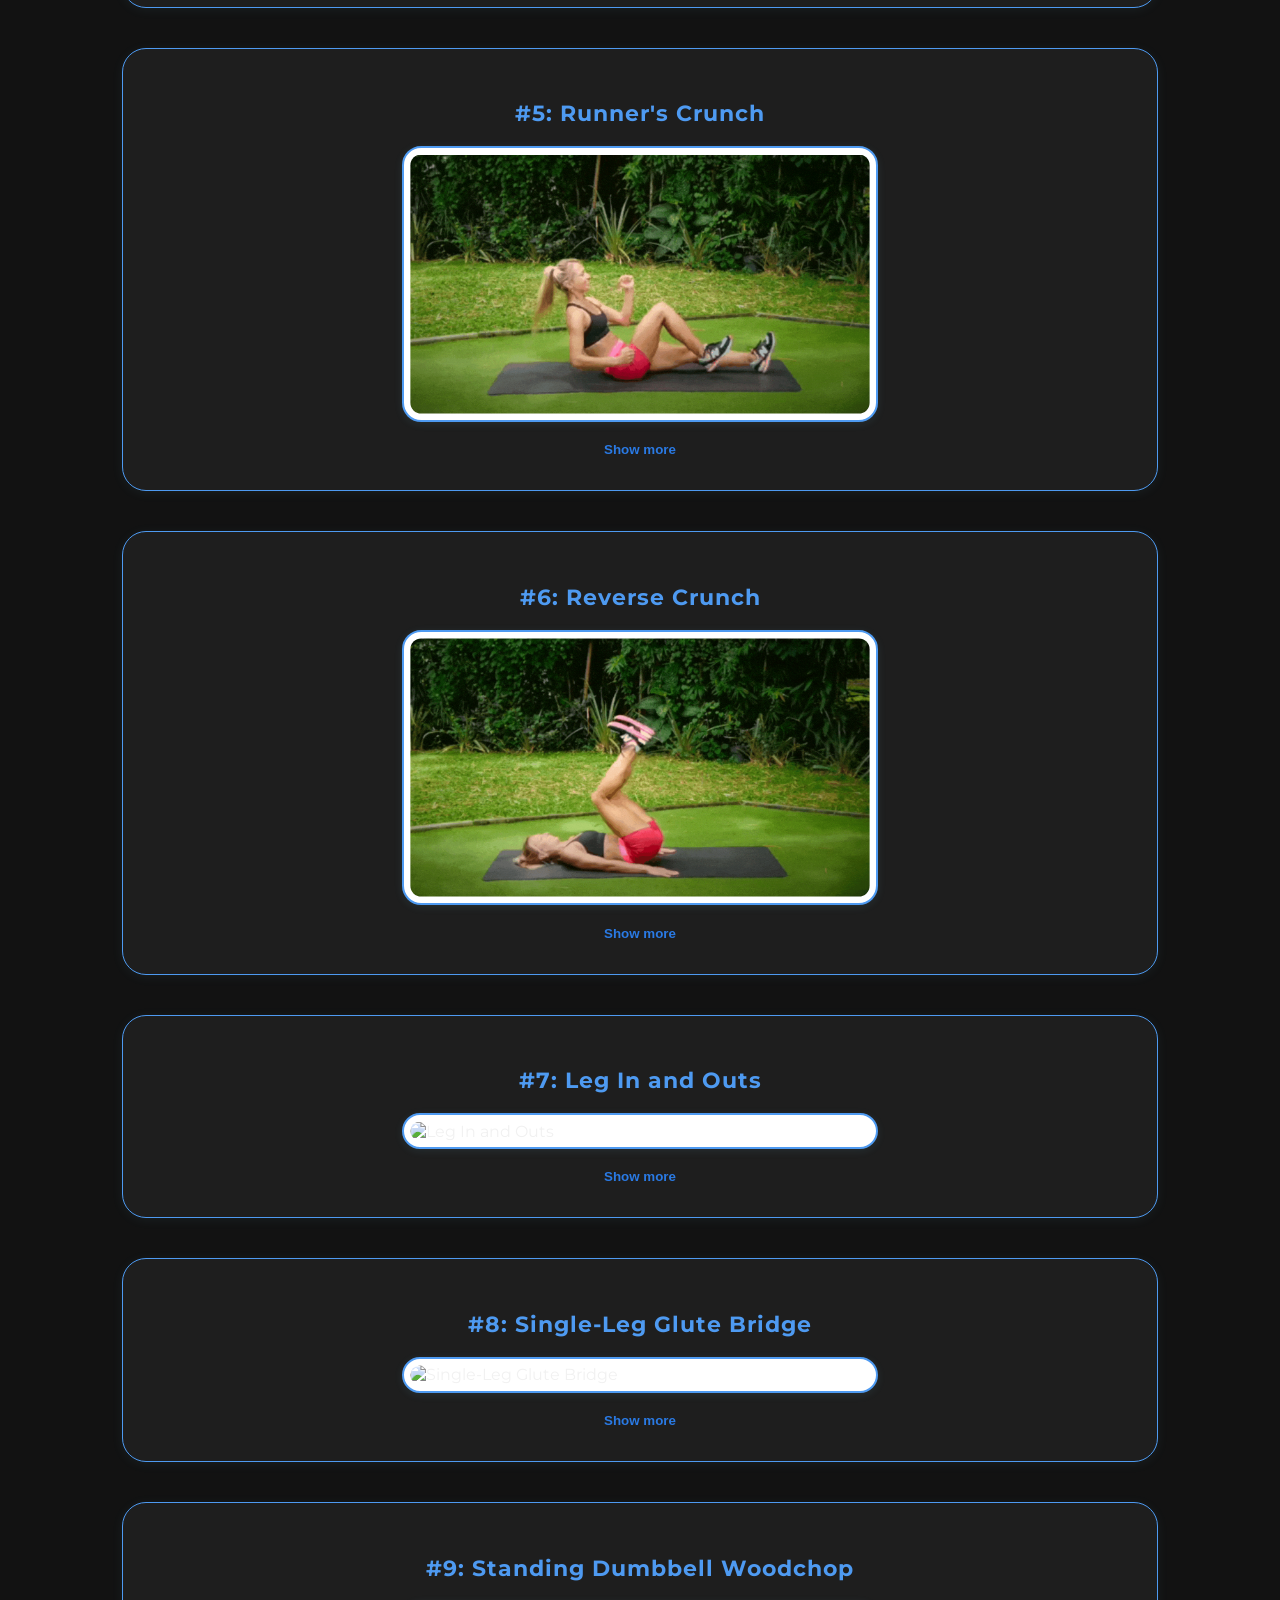
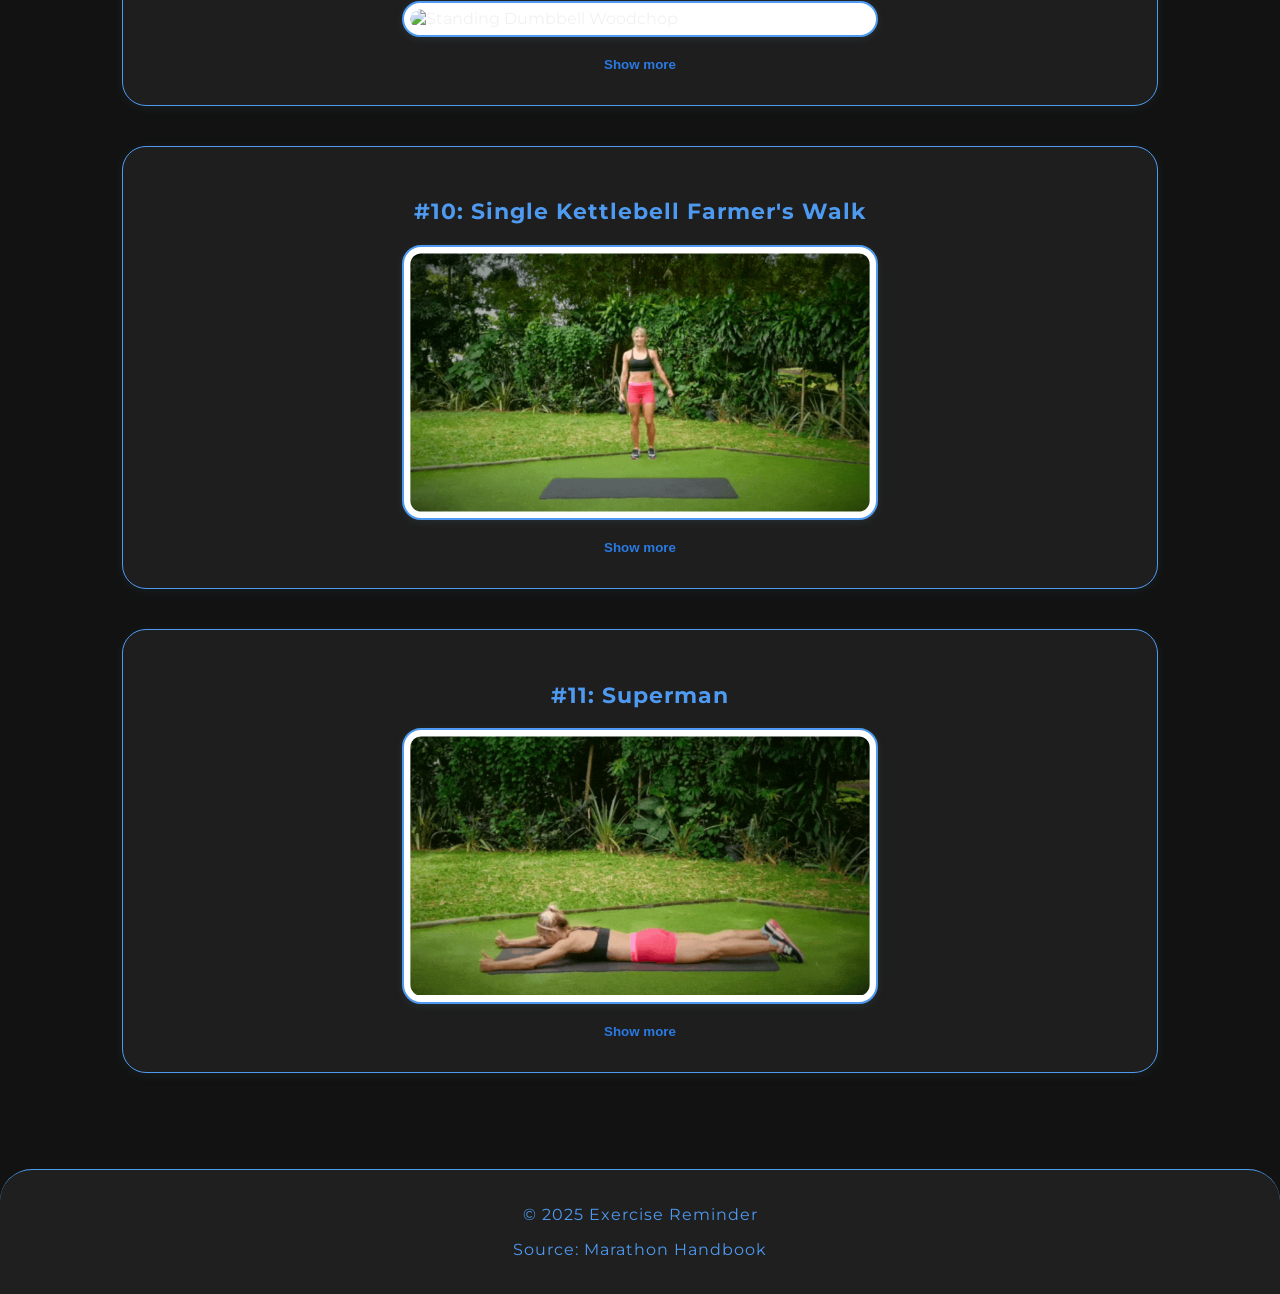
==== commit 967ab7f0: "Added title of the page" ====
--- a/src/core.html
+++ b/src/core.html
@@ -10,7 +10,7 @@
 
 <body>
     <header>
-        <h1><a href="./index.html">Exercise Reminder</a></h1>
+        <h1><a href="./index.html">Core - Exercise Reminder</a></h1>
         <p>Remember your exercises and how to do them!</p>
     </header>
     <main>
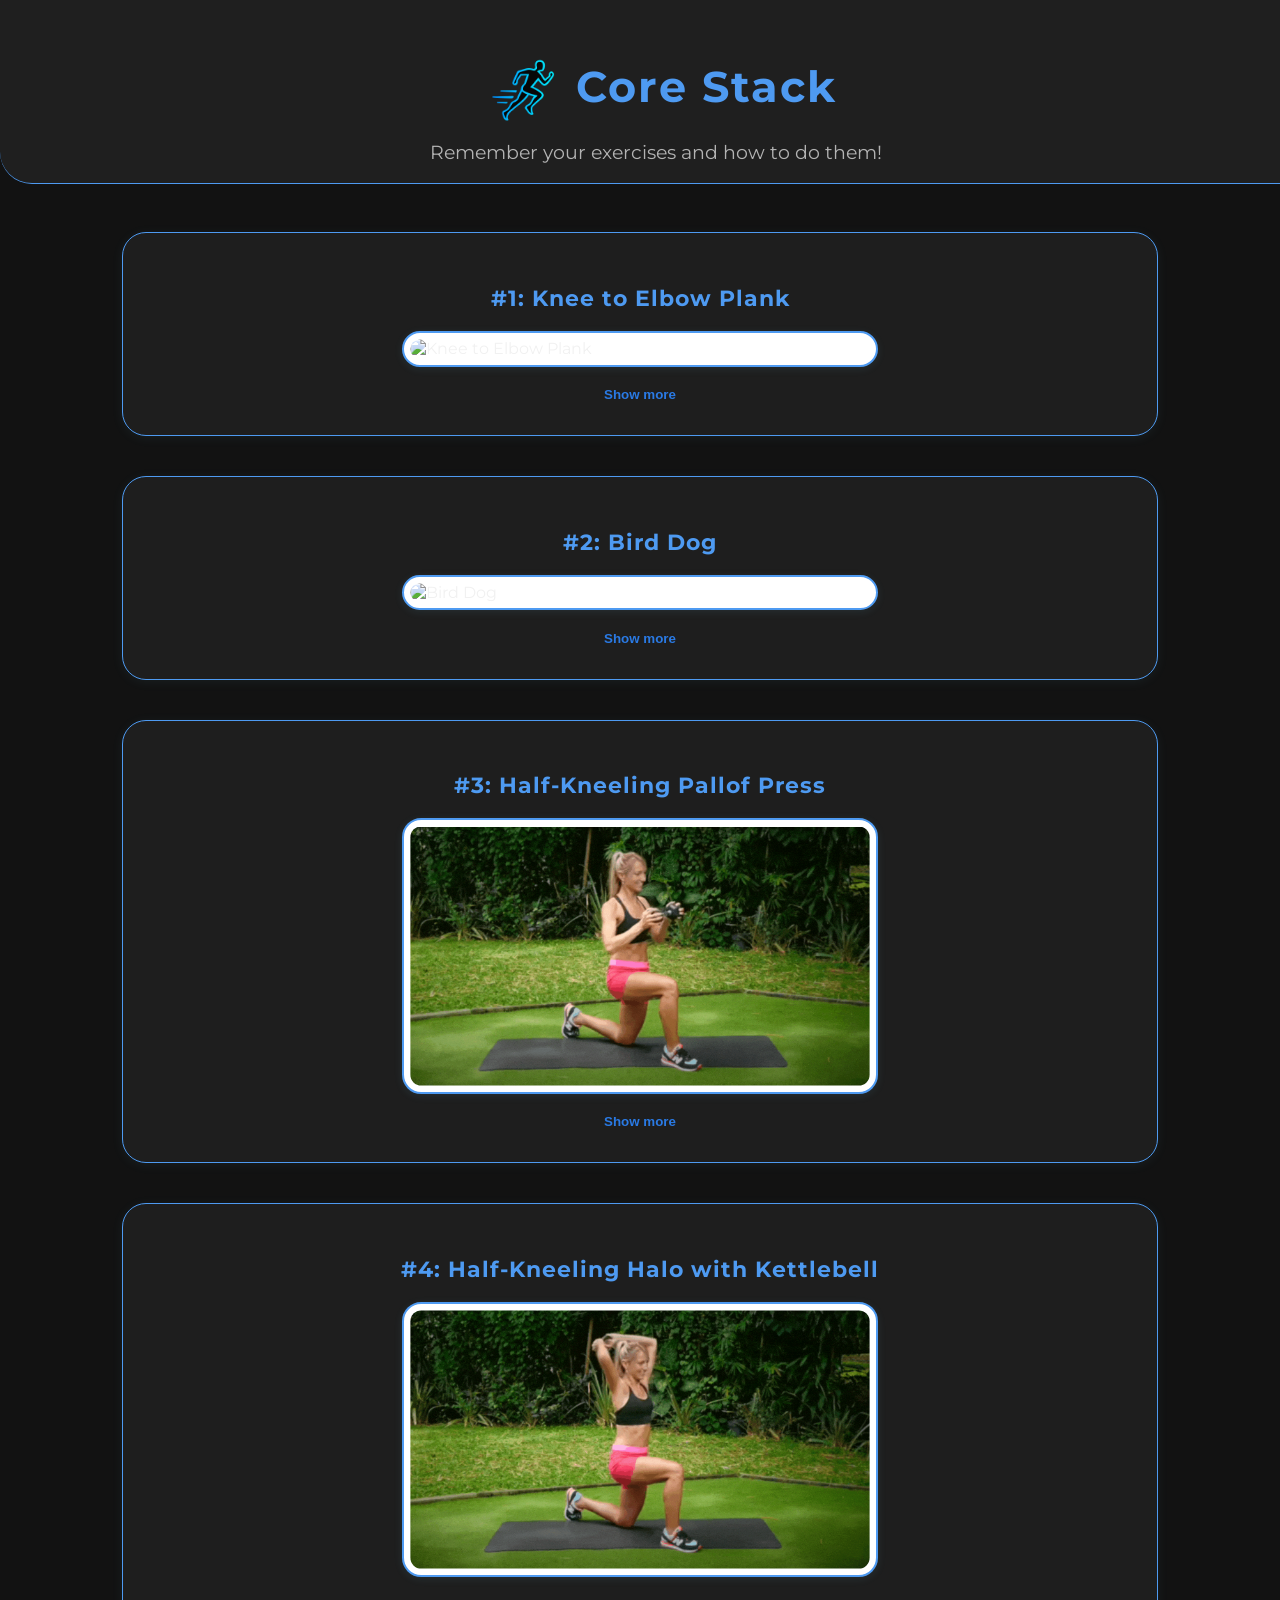
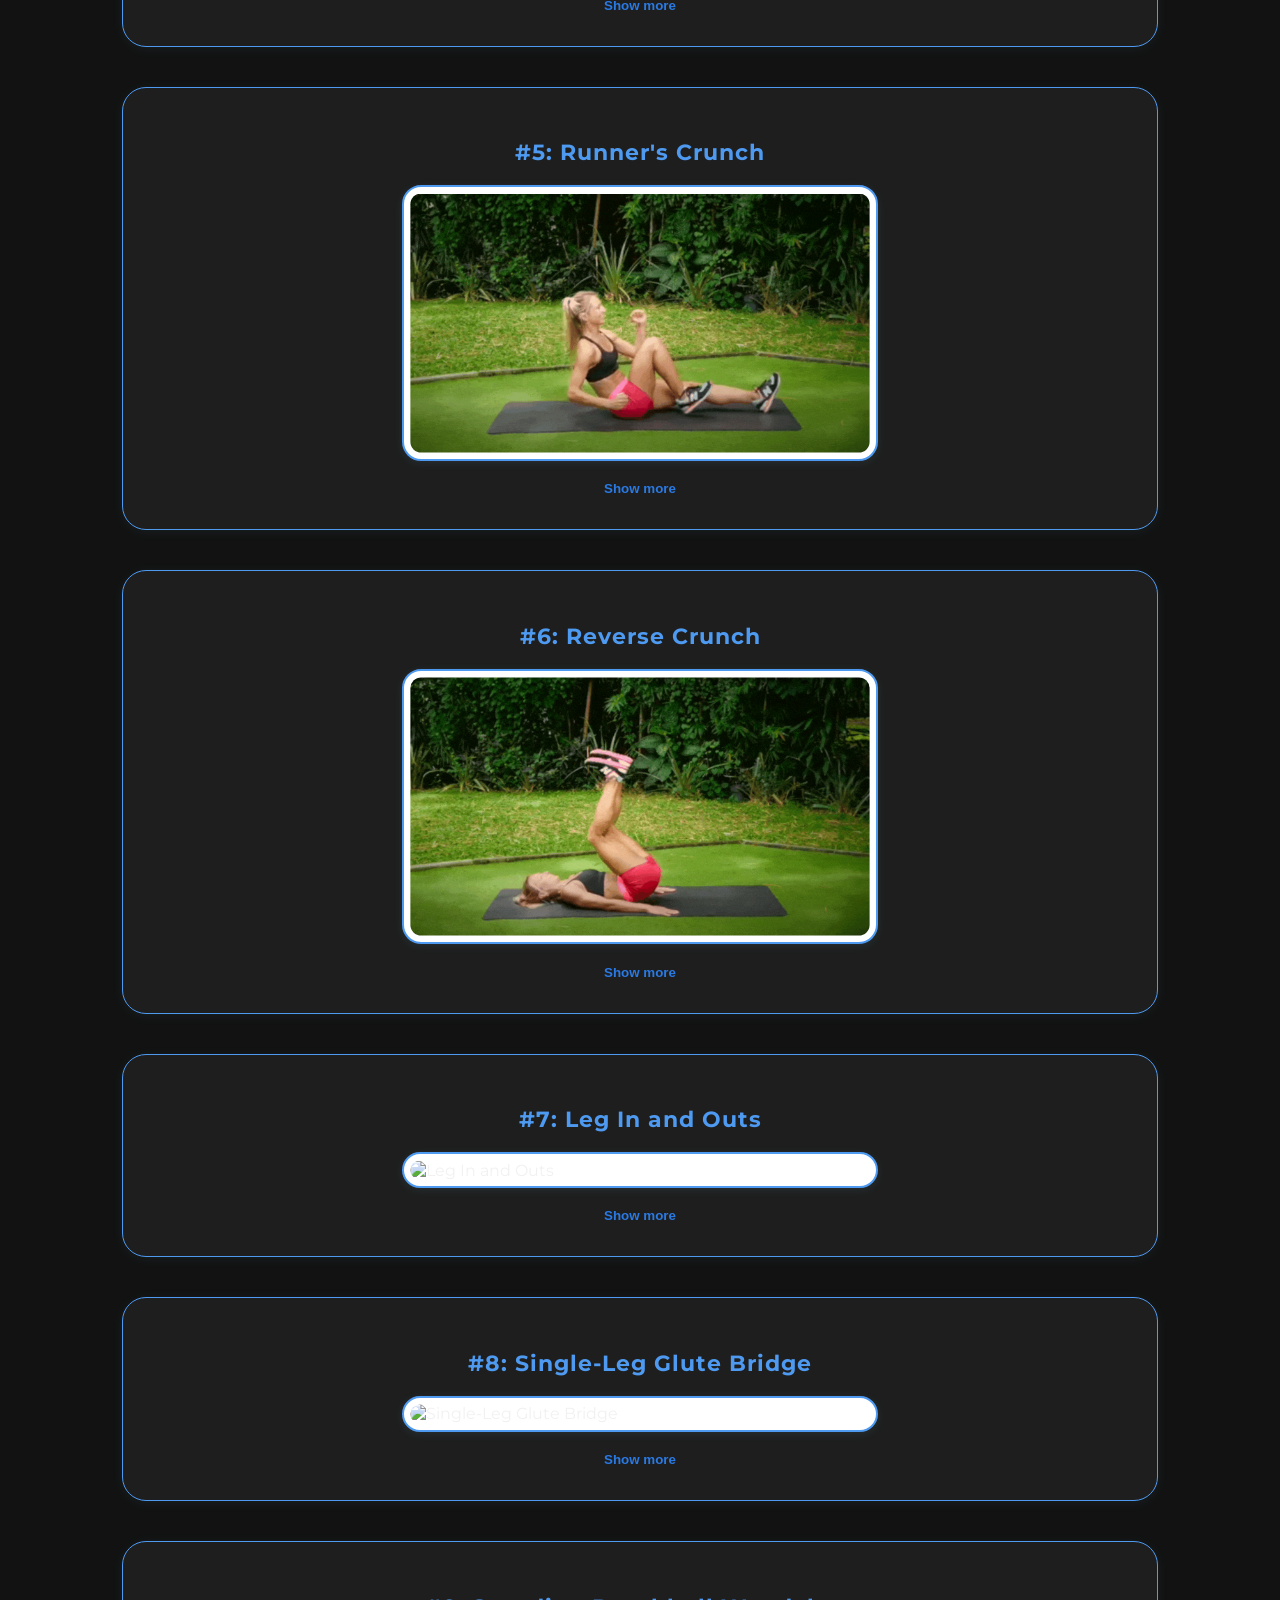
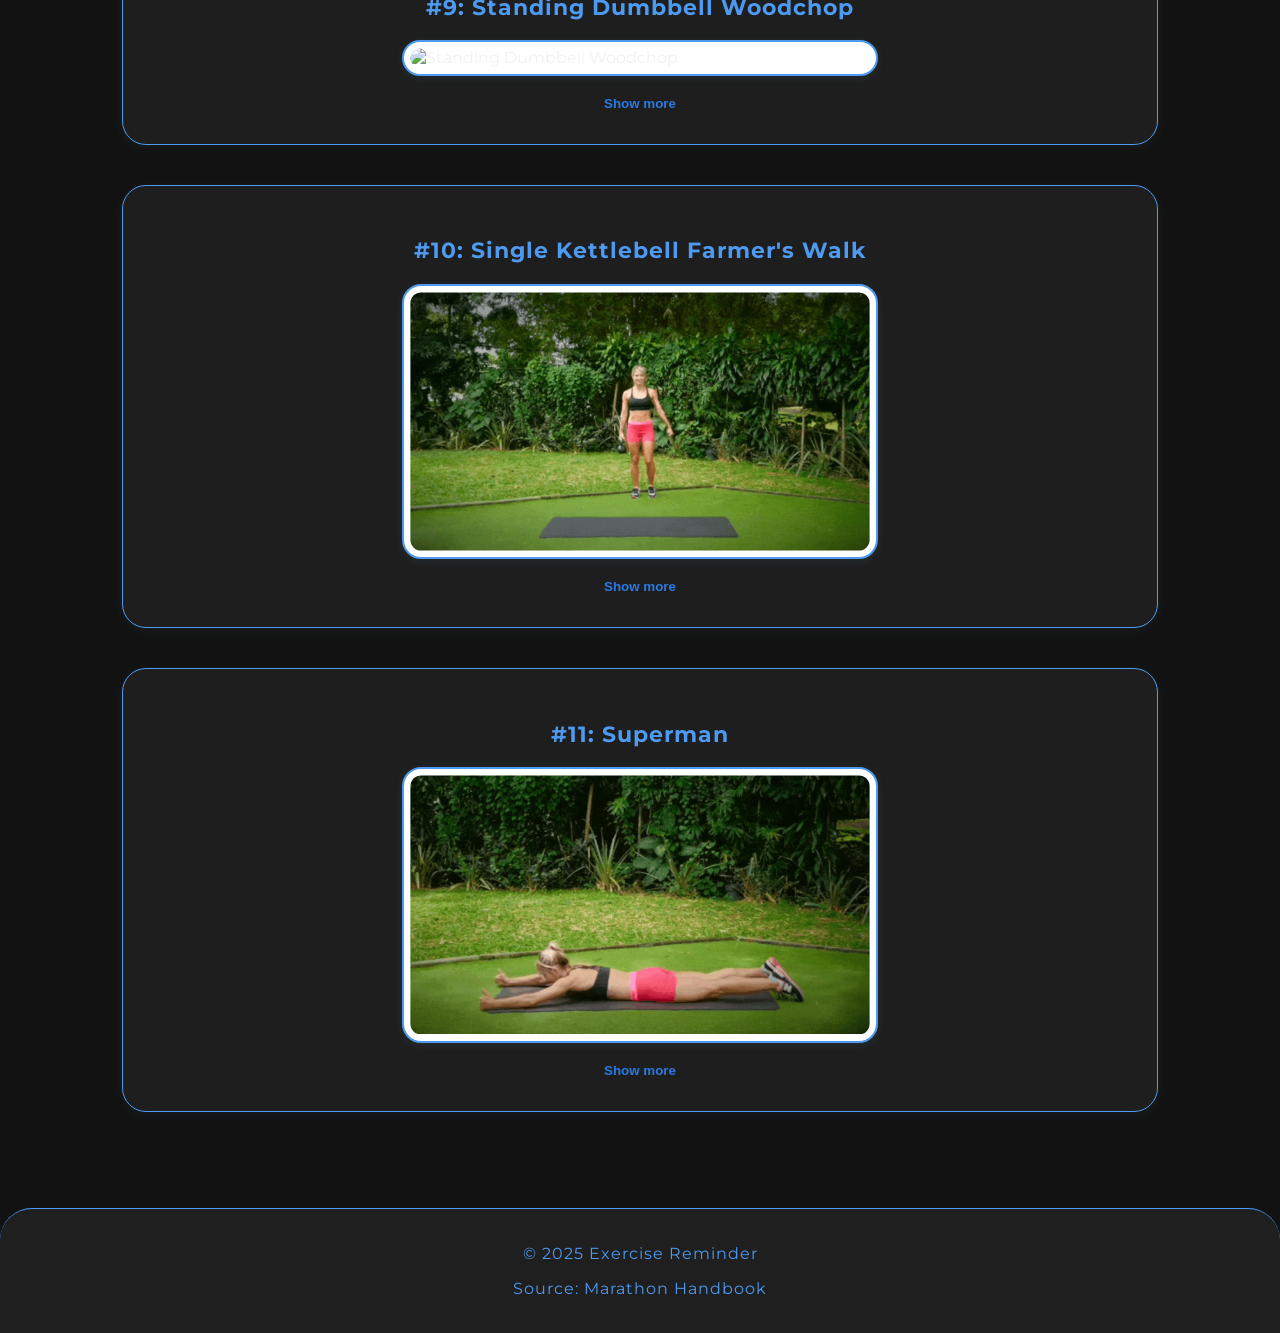
==== commit 8baae393: "Added logo" ====
--- a/src/core.html
+++ b/src/core.html
@@ -10,7 +10,10 @@
 
 <body>
     <header>
-        <h1><a href="./index.html">Core - Exercise Reminder</a></h1>
+        <a href="./index.html" class="wrapper">
+            <img src="images/logo.png" width="100" height="100">
+            <h1 class="logo">Core Stack</h1>
+        </a>
         <p>Remember your exercises and how to do them!</p>
     </header>
     <main>
--- a/src/css/styles.css
+++ b/src/css/styles.css
@@ -28,6 +28,18 @@
     border-bottom: 1px solid var(--border);
     border-bottom-left-radius: 2rem;
     border-bottom-right-radius: 2rem;
+    width: 100%;
+    display: flex;
+    align-items: center;
+    flex-direction: column;
+}
+
+.wrapper {
+    display: flex;
+}
+
+header>img {
+    margin-right: 15px;
 }
 
 header h1 {
@@ -36,6 +48,7 @@
     margin: 0 0 0.5rem 0;
     letter-spacing: 2px;
     color: var(--accent);
+    align-content: center;
 }
 
 header p {
